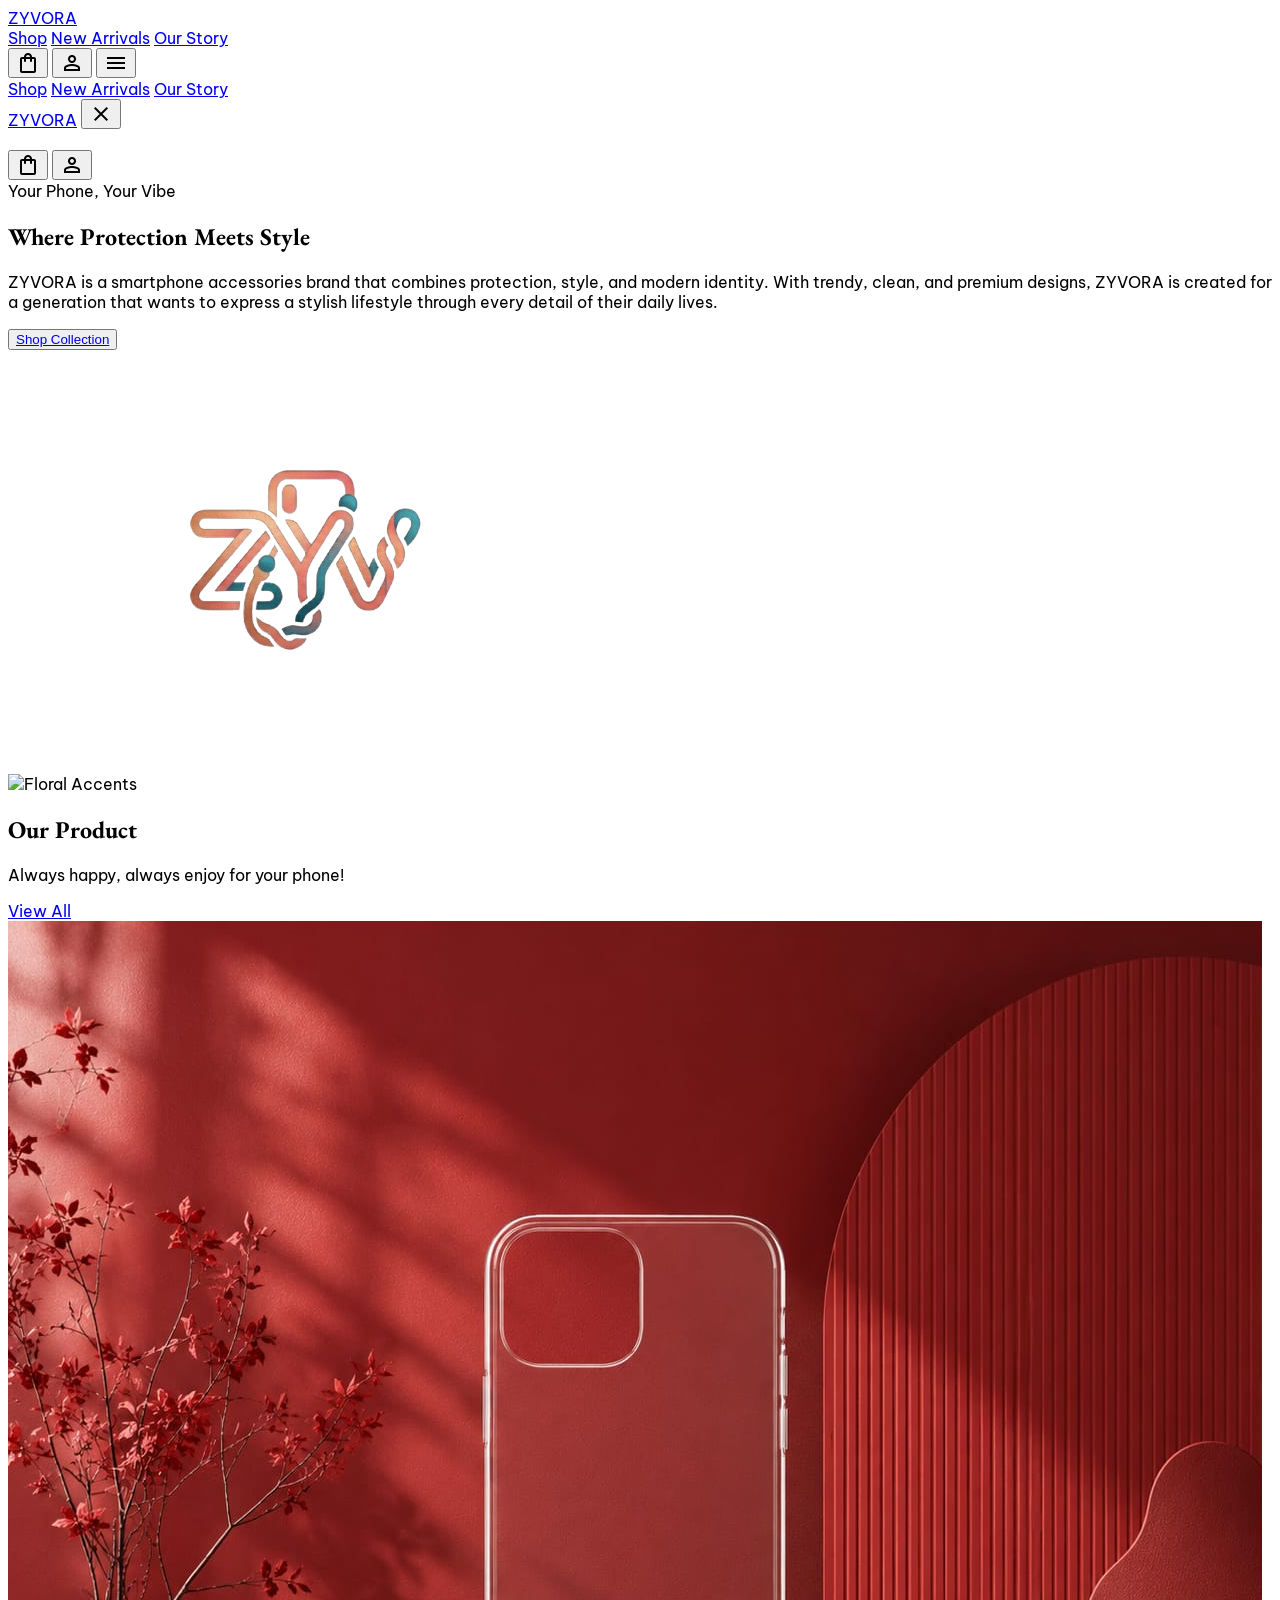
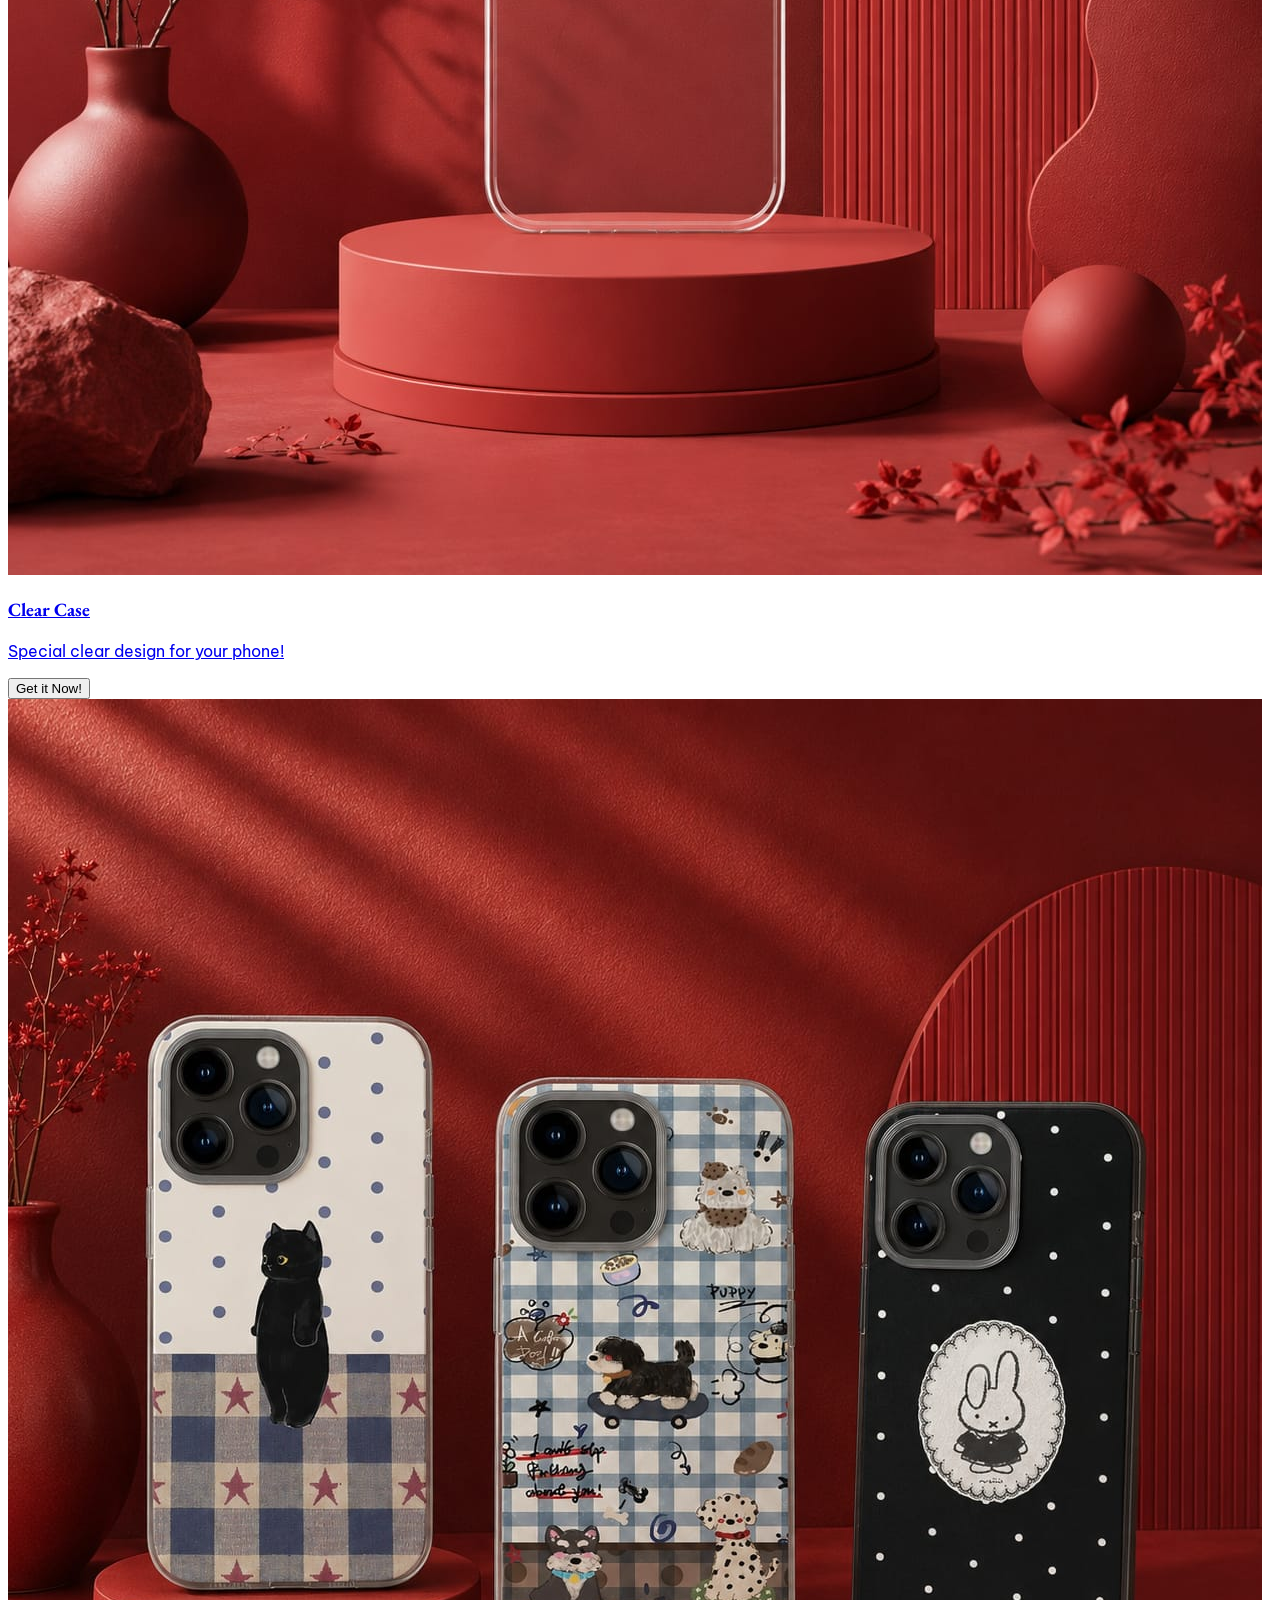
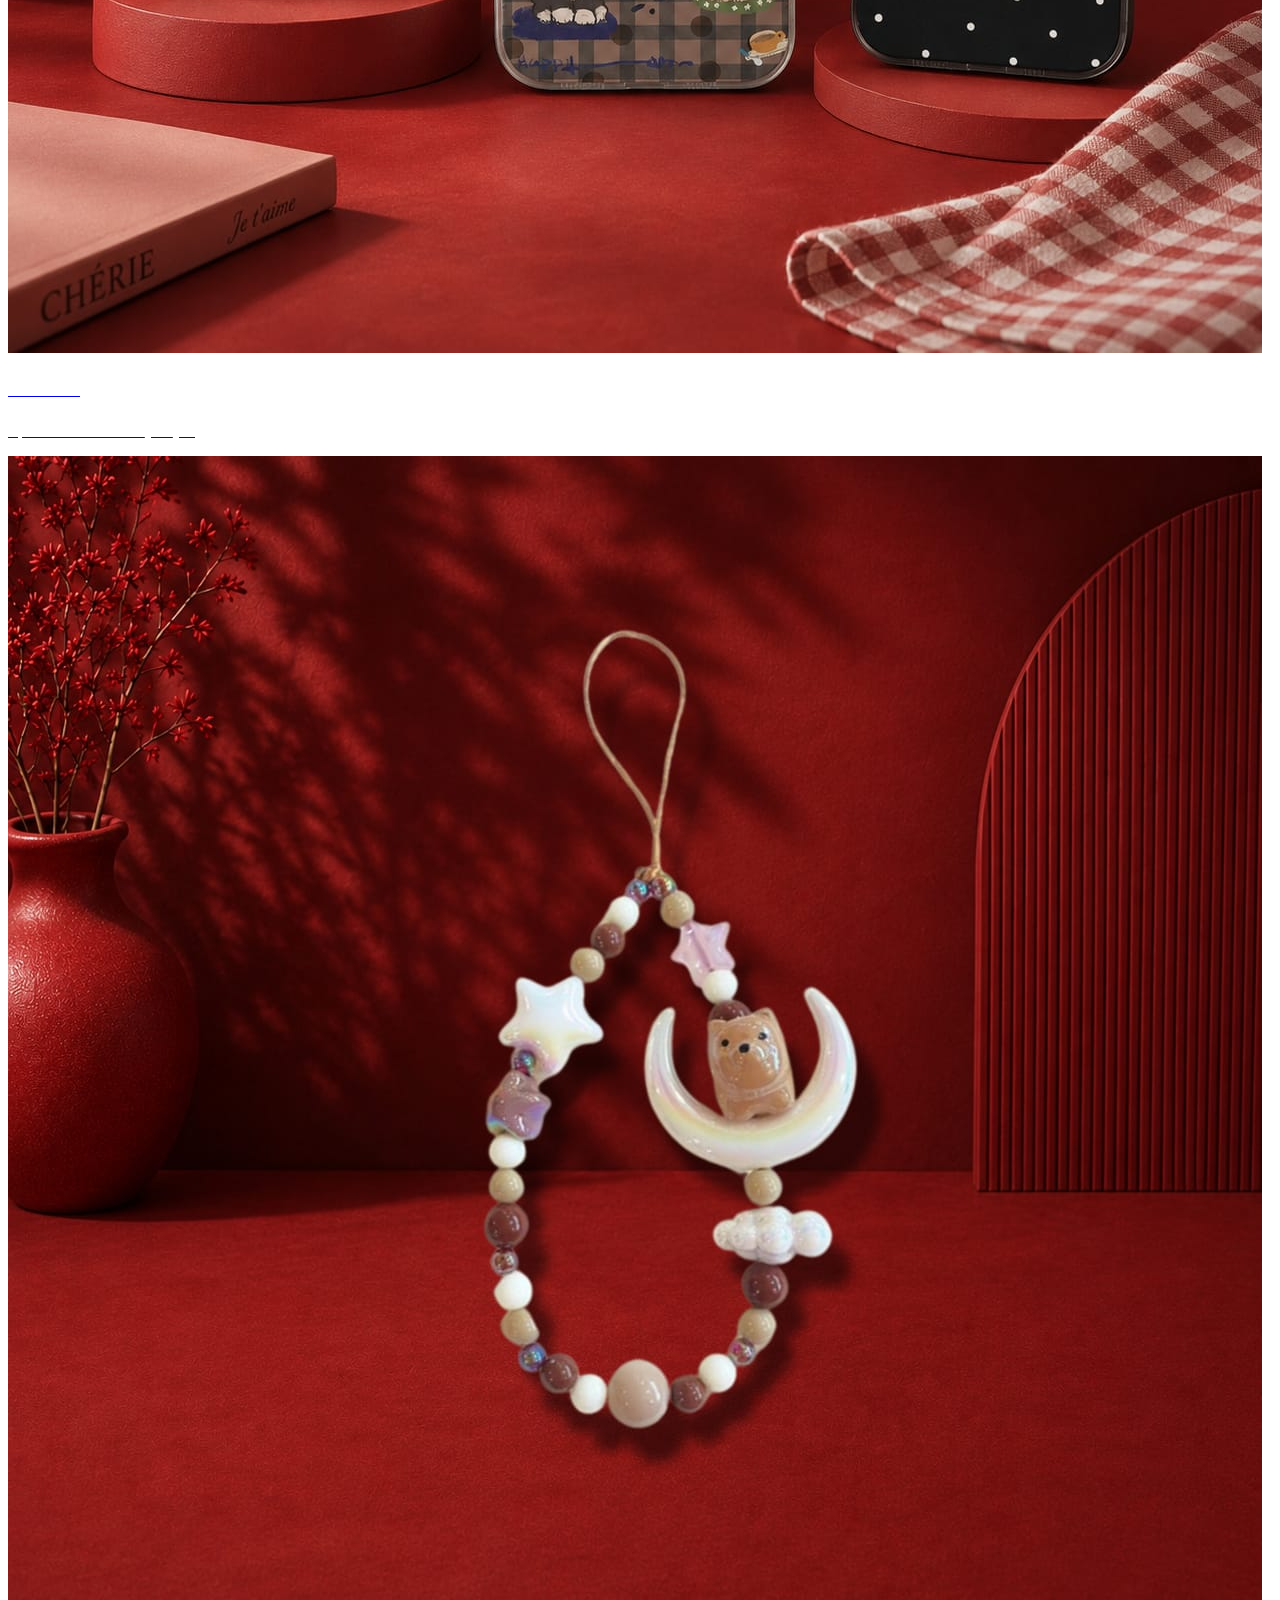
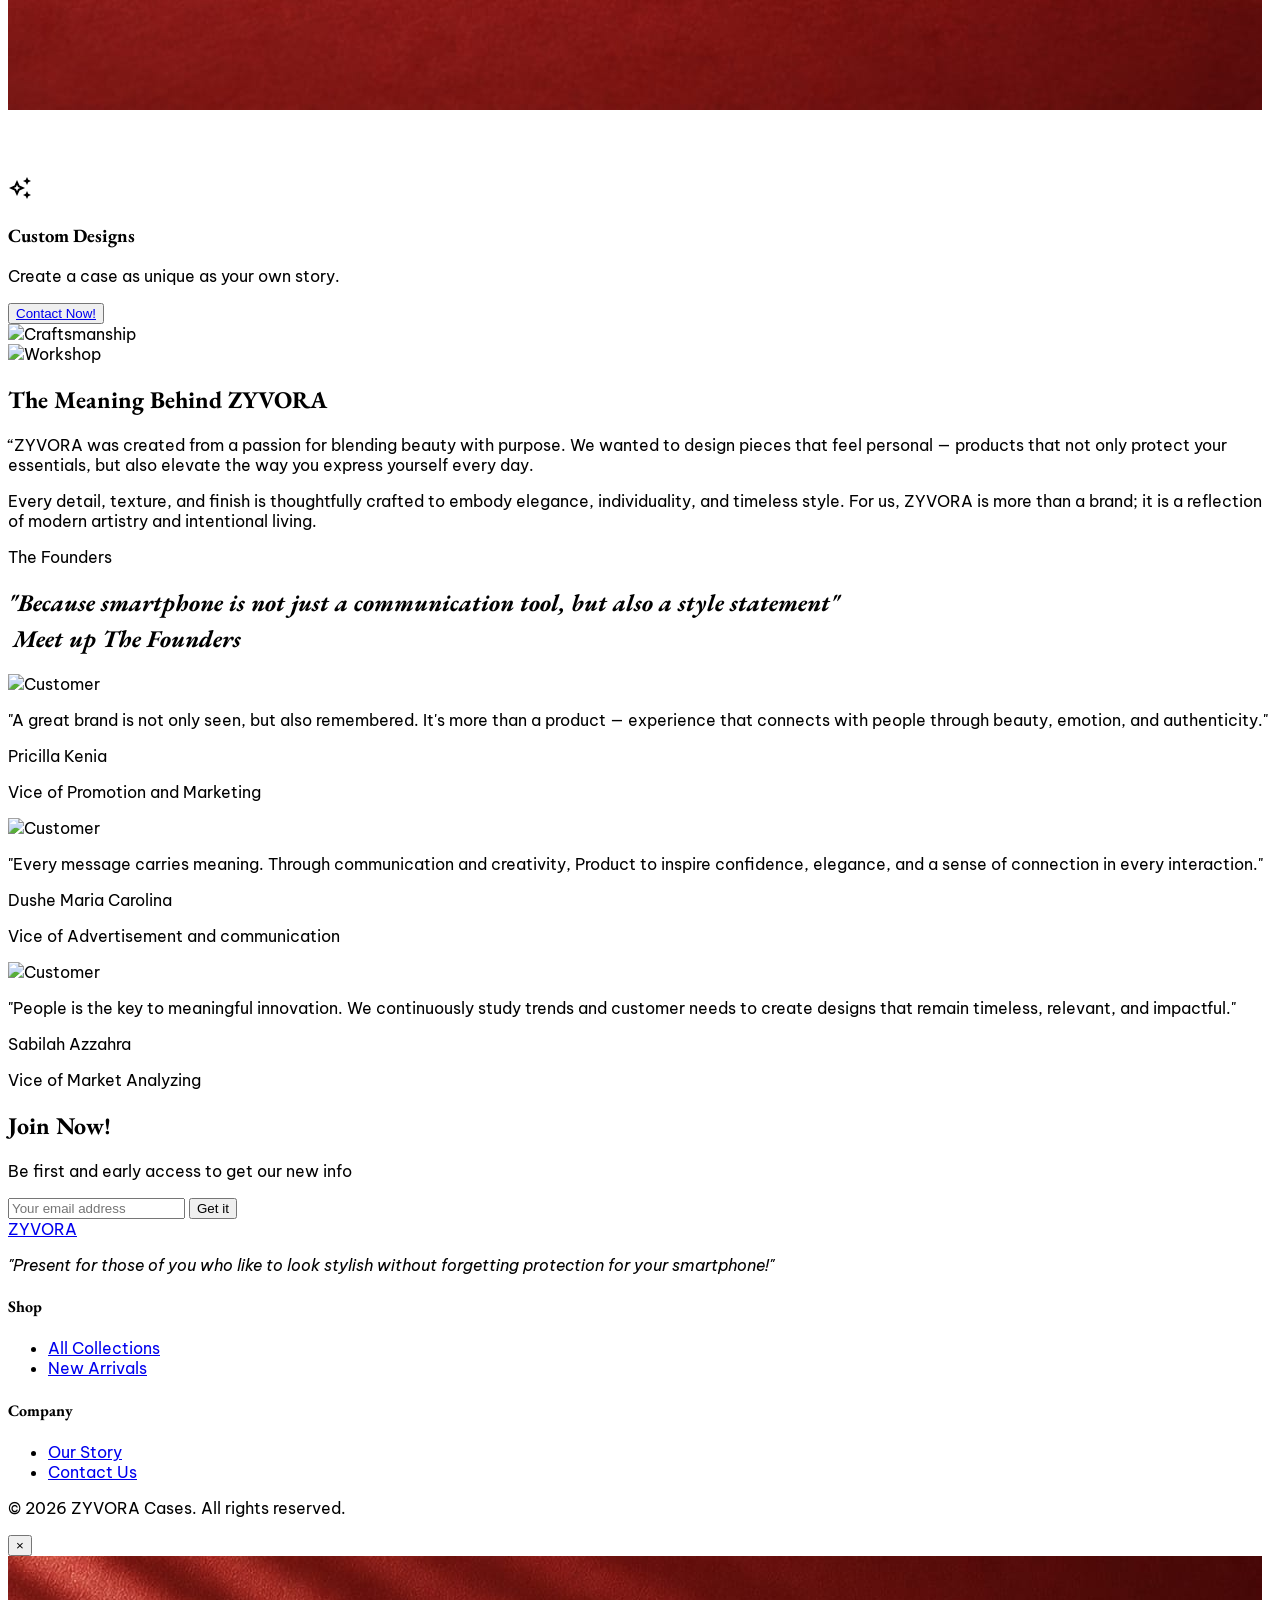
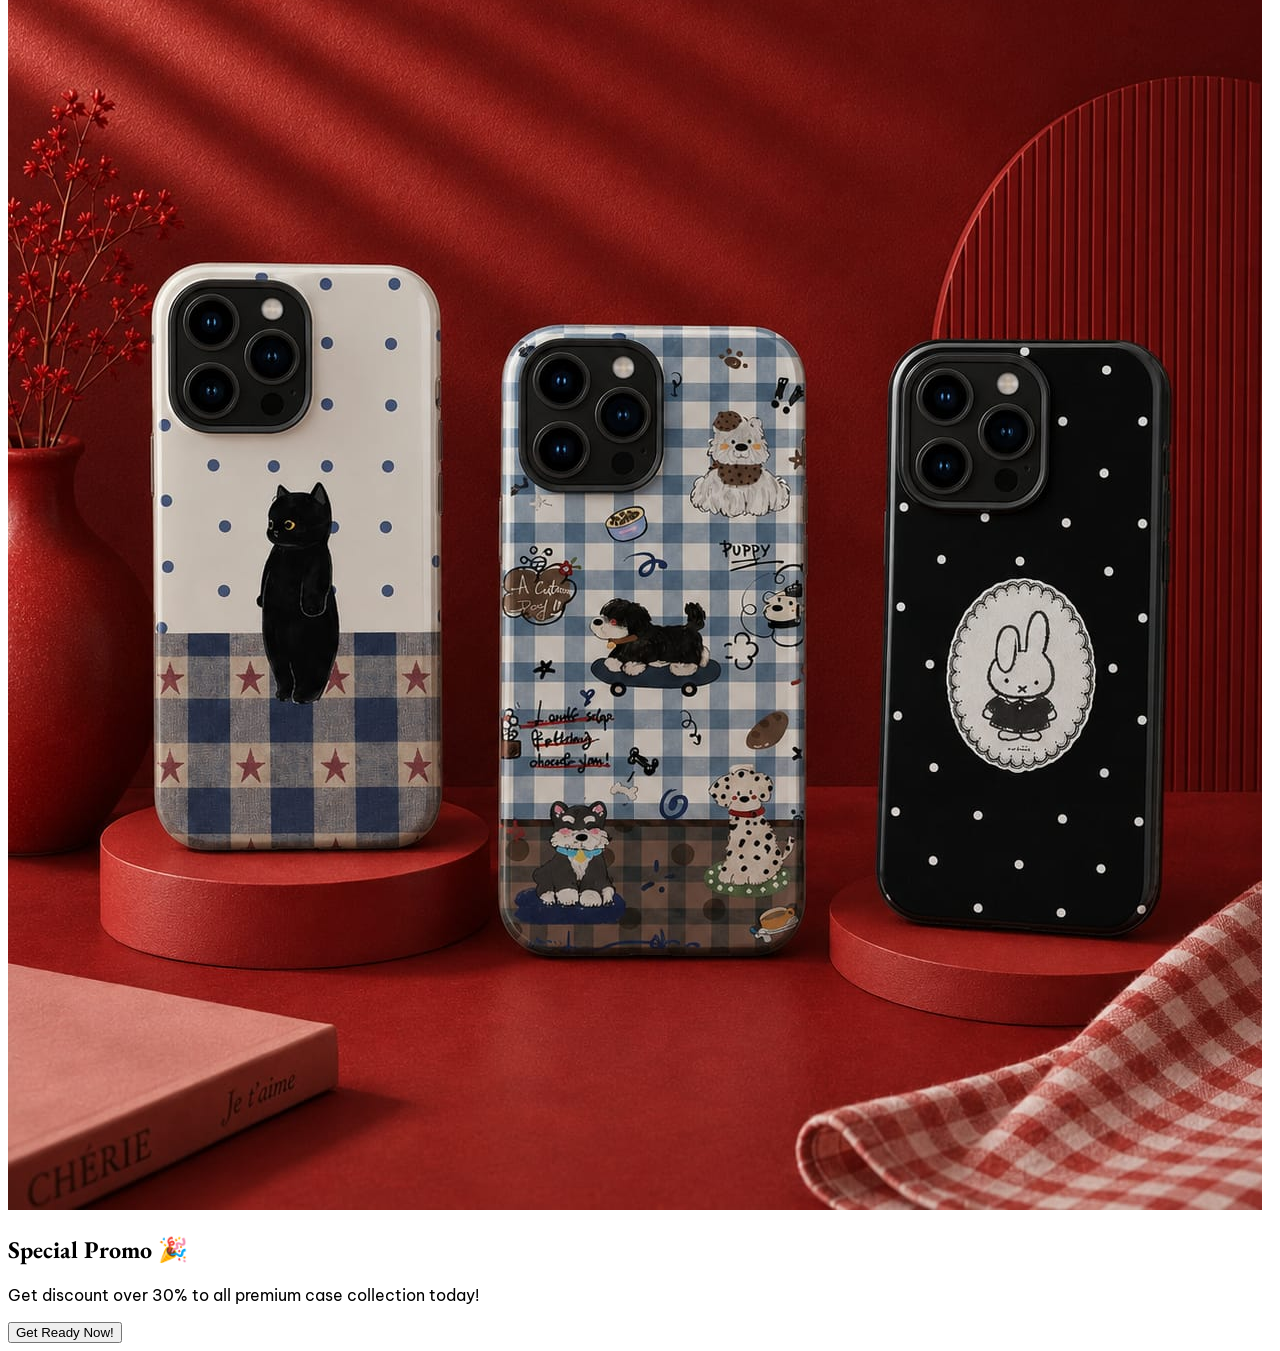
==== index.html @ eea9e9dd "project update" ====
<!DOCTYPE html>

<html class="light" lang="en">

<head>
    <meta charset="utf-8" />
    <meta content="width=device-width, initial-scale=1.0" name="viewport" />
    <title>ZYVORA | Home Main</title>
    <script src="https://cdn.tailwindcss.com?plugins=forms,container-queries"></script>
    <link
        href="https://fonts.googleapis.com/css2?family=EB+Garamond:ital,wght@0,400..800;1,400..800&amp;family=Be+Vietnam+Pro:wght@100;200;300;400;500;600;700;800;900&amp;display=swap"
        rel="stylesheet" />
    <link
        href="https://fonts.googleapis.com/css2?family=Material+Symbols+Outlined:wght,FILL@100..700,0..1&amp;display=swap"
        rel="stylesheet" />
    <link
        href="https://fonts.googleapis.com/css2?family=Material+Symbols+Outlined:wght,FILL@100..700,0..1&amp;display=swap"
        rel="stylesheet" />
    <script id="tailwind-config">
        tailwind.config = {
            darkMode: "class",
            theme: {
                extend: {
                    "colors": {
                        "outline": "#8c716e",
                        "on-tertiary-container": "#d5a500",
                        "on-tertiary": "#ffffff",
                        "surface-container-low": "#f3f3f4",
                        "primary-fixed": "#ffdad6",
                        "surface-container": "#eeeeee",
                        "primary-container": "#801212",
                        "on-error": "#ffffff",
                        "surface": "#f9f9f9",
                        "tertiary": "#362800",
                        "primary-fixed-dim": "#ffb4ab",
                        "secondary-container": "#ecdcdc",
                        "tertiary-fixed": "#ffdf96",
                        "on-surface-variant": "#58413f",
                        "on-surface": "#1a1c1c",
                        "surface-variant": "#e2e2e2",
                        "on-primary-fixed": "#410002",
                        "on-background": "#1a1c1c",
                        "on-primary-container": "#ff8a7e",
                        "on-secondary-fixed": "#22191a",
                        "on-error-container": "#93000a",
                        "tertiary-container": "#513d00",
                        "primary": "#5c0004",
                        "error": "#ba1a1a",
                        "secondary-fixed": "#efdfdf",
                        "secondary-fixed-dim": "#d2c3c3",
                        "surface-dim": "#dadada",
                        "outline-variant": "#e0bfbb",
                        "inverse-primary": "#ffb4ab",
                        "on-tertiary-fixed": "#251a00",
                        "tertiary-fixed-dim": "#f6bf00",
                        "surface-container-highest": "#e2e2e2",
                        "inverse-on-surface": "#f0f1f1",
                        "background": "#f9f9f9",
                        "on-secondary": "#ffffff",
                        "surface-bright": "#f9f9f9",
                        "on-secondary-fixed-variant": "#4f4445",
                        "surface-container-high": "#e8e8e8",
                        "error-container": "#ffdad6",
                        "on-tertiary-fixed-variant": "#594400",
                        "on-secondary-container": "#6c6060",
                        "inverse-surface": "#2f3131",
                        "on-primary": "#ffffff",
                        "surface-container-lowest": "#ffffff",
                        "secondary": "#675c5c",
                        "on-primary-fixed-variant": "#8a1a18",
                        "surface-tint": "#ab332d"
                    },
                    "borderRadius": {
                        "DEFAULT": "0.125rem",
                        "lg": "0.25rem",
                        "xl": "0.5rem",
                        "full": "0.75rem"
                    },
                    "spacing": {
                        "margin-md": "2.5rem",
                        "gutter": "1.5rem",
                        "margin-xs": "1rem",
                        "container-max": "1280px",
                        "margin-lg": "5rem"
                    },
                    "fontFamily": {
                        "body-md": ["Be Vietnam Pro", "sans-serif"],
                        "headline-xl": ["EB Garamond", "serif"],
                        "headline-md": ["EB Garamond", "serif"],
                        "headline-lg": ["EB Garamond", "serif"],
                        "body-lg": ["Be Vietnam Pro", "sans-serif"],
                        "label-md": ["Be Vietnam Pro", "sans-serif"],
                        "headline-lg-mobile": ["EB Garamond", "serif"],
                        "label-sm": ["Be Vietnam Pro", "sans-serif"]
                    },
                    "fontSize": {
                        "body-md": ["16px", { "lineHeight": "1.5", "fontWeight": "400" }],
                        "headline-xl": ["48px", { "lineHeight": "1.1", "letterSpacing": "-0.02em", "fontWeight": "500" }],
                        "headline-md": ["24px", { "lineHeight": "1.3", "fontWeight": "500" }],
                        "headline-lg": ["32px", { "lineHeight": "1.2", "fontWeight": "500" }],
                        "body-lg": ["18px", { "lineHeight": "1.6", "fontWeight": "400" }],
                        "label-md": ["14px", { "lineHeight": "1.2", "letterSpacing": "0.05em", "fontWeight": "600" }],
                        "headline-lg-mobile": ["28px", { "lineHeight": "1.2", "fontWeight": "500" }],
                        "label-sm": ["12px", { "lineHeight": "1.2", "fontWeight": "500" }]
                    }
                },
            },
        }
    </script>
    <style>
        .material-symbols-outlined {
            font-variation-settings: 'FILL' 0, 'wght' 400, 'GRAD' 0, 'opsz' 24;
        }

        body {
            font-family: 'Be Vietnam Pro', sans-serif;
        }

        h1,
        h2,
        h3,
        h4 {
            font-family: 'EB Garamond', serif;
        }

        .no-scrollbar::-webkit-scrollbar {
            display: none;
        }
    </style>
</head>

<body class="bg-surface text-on-surface">
    <!-- TopNavBar -->
    <header
        class="docked full-width top-0 sticky z-50 bg-surface/90 backdrop-blur-md border-b border-outline-variant/30">
        <nav
            class="flex justify-between items-center w-full px-margin-md md:px-margin-lg py-4 max-w-container-max mx-auto">
            <div class="flex items-center gap-8">
                <a class="font-headline-lg text-headline-lg tracking-widest text-primary hover:opacity-80 transition-opacity"
                    href="index.html">ZYVORA</a>
                <div class="hidden md:flex items-center gap-6">
                    <a class="font-label-md text-label-md text-on-surface-variant hover:text-primary transition-colors"></a>

                    <!-- Shop is active by default as the primary landing intent -->
                    <a class="font-label-md text-label-md text-primary border-b border-primary pb-1" href="catalog.html">Shop</a>
                    <a class="font-label-md text-label-md text-on-surface-variant hover:text-primary transition-colors"
                        href="newarrival.html">New Arrivals</a>
                    <a class="font-label-md text-label-md text-on-surface-variant hover:text-primary transition-colors"
                        href="about.html">Our Story</a>
                </div>
            </div>
            <div class="flex items-center gap-4">
                <a href="cart.html" class="hover:opacity-80 transition-opacity flex items-center"><button class="material-symbols-outlined text-primary hover:opacity-80 transition-opacity"
                    data-icon="shopping_bag">shopping_bag</button></a>
                <button class="material-symbols-outlined text-primary hover:opacity-80 transition-opacity"
                    data-icon="person">person</button>
                <button id="menu-btn"
                    class="md:hidden material-symbols-outlined text-primary text-3xl">
                    menu
                </button>
            </div>
        </nav>

        <!-- Mobile Menu Slider -->
        <div id="mobile-menu"
            class="max-h-0 overflow-hidden md:hidden bg-surface/95 backdrop-blur-lg border-t border-outline-variant/20 transition-all duration-300 ease-in-out">
            <div class="flex flex-col px-margin-md py-6 gap-4">
                <a class="font-label-md text-label-md text-on-surface-variant hover:text-primary transition-colors py-2 border-b border-outline-variant/10"
                    href="catalog.html">Shop</a>
                <a class="font-label-md text-label-md text-on-surface-variant hover:text-primary transition-colors py-2 border-b border-outline-variant/10"
                    href="newarrival.html">New Arrivals</a>
                <a class="font-label-md text-label-md text-on-surface-variant hover:text-primary transition-colors py-2"
                    href="about.html">Our Story</a>
            </div>
        </div>
    </header>

    <!-- Mobile Menu Overlay -->
    <div id="mobile-overlay"
        class="fixed inset-0 z-50 bg-surface/98 backdrop-blur-lg hidden transition-all duration-300 md:hidden">
        <div class="flex flex-col h-full p-8">
            <div class="flex justify-between items-center mb-12">
                <a class="font-headline-lg text-headline-lg tracking-widest text-primary" href="index.html">ZYVORA</a>
                <button id="close-menu-btn" class="material-symbols-outlined text-primary text-3xl">close</button>
            </div>
            <div class="flex flex-col gap-6 text-center mt-12">
                <a class="font-headline-md text-headline-md text-on-surface-variant hover:text-primary py-3 border-b border-outline-variant/20 transition-colors"
                    href="catalog.html" style="color: white;">Shop</a>
                <a class="font-headline-md text-headline-md text-on-surface-variant hover:text-primary py-3 border-b border-outline-variant/20 transition-colors"
                    href="newarrival.html" style="color: white;">New Arrivals</a>
                <a class="font-headline-md text-headline-md text-on-surface-variant hover:text-primary py-3 border-b border-outline-variant/20 transition-colors"
                    href="about.html" style="color: white;">Our Story</a>
            </div>
            <div class="mt-auto flex justify-center gap-8 py-6 border-t border-outline-variant/20">
                <button class="material-symbols-outlined text-primary hover:opacity-80 transition-opacity text-2xl"
                    data-icon="shopping_bag">shopping_bag</button>
                <button class="material-symbols-outlined text-primary hover:opacity-80 transition-opacity text-2xl"
                    data-icon="person">person</button>
            </div>
        </div>
    </div>

    <main>
        <!-- Hero Section -->
        <section class="relative min-h-[819px] flex items-center overflow-hidden bg-secondary-container/30">
            <div
                class="max-w-container-max mx-auto px-margin-md md:px-margin-lg w-full grid grid-cols-1 md:grid-cols-2 gap-gutter items-center py-16">
                <div class="z-10 order-2 md:order-1">
                    <span
                        class="font-label-md text-label-md text-primary-container tracking-widest uppercase mb-4 block">Your
                        Phone, Your Vibe</span>
                    <h1 class="font-headline-xl text-headline-xl text-on-surface mb-6 leading-tight">Where Protection
                        Meets Style</h1>
                    <p class="font-body-lg text-body-lg text-on-surface-variant mb-10 max-w-md">ZYVORA is a smartphone
                        accessories brand that combines protection, style, and modern identity. With trendy, clean, and
                        premium designs, ZYVORA is created for a generation that wants to express a stylish lifestyle
                        through every detail of their daily lives.</p>
                    <div class="flex flex-wrap gap-4">
                        <button
                            class="bg-primary-container text-on-primary px-8 py-4 rounded-lg font-label-md text-label-md hover:opacity-90 active:scale-95 transition-all"><a
                                href="catalog.html">Shop
                                Collection</a></button>
                    </div>
                </div>
                <div class="relative order-1 md:order-2 flex justify-center items-center">
                    <div class="relative w-full aspect-square max-w-lg">
                        <img alt="Luxury Phone Case" class="w-full h-full object-cover rounded-xl shadow-xl"
                            data-alt="A premium, high-end phone case featuring a delicate, artisanal floral pattern embossed into rich, deep burgundy leather. The phone case is positioned elegantly on a soft pink velvet surface, surrounded by fresh, scattered flower petals. The lighting is warm and cinematic, highlighting the tactile texture of the leather and the golden metallic accents of the case. The overall mood is sophisticated, romantic, and boutique."
                            src="./imgs/home/img-home-background1.png" />

                    </div>
                </div>
            </div>
            <!-- Organic Floral Background Elements -->
            <div class="absolute -top-20 -right-20 w-96 h-96 opacity-20 pointer-events-none">
                <img alt="Floral Accents"
                    data-alt="Close-up of elegant, soft pink and white botanical blooms with delicate green leaves against a light neutral background. The image has a dreamy, soft-focus quality that complements a luxury boutique aesthetic. The lighting is airy and ethereal, creating a sense of organic beauty and freshness."
                    src="https://lh3.googleusercontent.com/aida-public/[base64]" />
            </div>
        </section>

        <!-- New Arrivals: Bento Grid -->
        <section class="py-margin-lg bg-surface">
            <div class="max-w-container-max mx-auto px-margin-md md:px-margin-lg">
                <div class="flex justify-between items-end mb-12">
                    <div>
                        <h2 class="font-headline-lg text-headline-lg text-on-surface">Our Product</h2>
                        <p class="font-body-md text-body-md text-on-surface-variant">Always happy, always enjoy for your phone!</p>
                    </div>
                    <a class="font-label-md text-label-md text-primary-container underline underline-offset-4 hover:opacity-80"
                        href="catalog.html">View All</a>
                </div>

                <div class="grid grid-cols-1 md:grid-cols-4 md:grid-rows-2 gap-6 h-auto md:h-[800px]">
                    <!-- Main Featured Item -->
                    <div
                        class="md:col-span-2 md:row-span-2 bg-secondary-container rounded-lg overflow-hidden group relative">
                        <a href="./product/clearcase.html">
                        <img alt="The Heritage Collection"
                            class="w-full h-full object-cover transition-transform duration-700 group-hover:scale-110"
                            data-alt="A full-length vertical shot of a premium phone case featuring an intricate, hand-painted Victorian botanical illustration of deep red roses. The case is held by a hand with elegant, neutral-toned nails against a backdrop of a sun-drenched greenhouse. The lighting is natural and warm, creating high-contrast shadows that emphasize the artisanal quality of the painting. The aesthetic is high-end, romantic, and deeply detailed."
                            src="./product/Casing/Clear case/clear.jpg" />
                        <div
                            class="absolute inset-0 bg-gradient-to-t from-primary/60 to-transparent flex flex-col justify-end p-8">
                            <h3 class="font-headline-md text-headline-md text-white">Clear Case</h3>
                            <p class="font-body-md text-white/80 mb-4">Special clear design for your phone!</p>
                            <button
                                class="bg-white text-primary px-6 py-2 rounded-full font-label-md text-label-md self-start">Get it Now!</button>
                        </div></a>
                    </div>

                    <!-- Secondary Item 1 -->
                    <div class="md:col-span-2 bg-surface-container rounded-lg overflow-hidden group relative">
                        <a href="./product/softcase.html">
                        <img alt="Golden Flora"
                            class="w-full h-full object-cover transition-transform duration-700 group-hover:scale-110"
                            data-alt="A luxury phone case with golden yellow floral patterns and metallic gold leaf accents, lying on a pristine white marble surface. Soft sunlight filters through a window, casting elegant leaf shadows across the scene. The style is minimalist yet opulent, using a palette of white, gold, and soft greens. The mood is tranquil, bright, and high-end retail."
                            src="./product/Casing/Softcase/cov.jpg" />
                        <div class="absolute inset-0 p-8 flex flex-col justify-end" >
                            <h3 class="font-headline-md text-headline-md text-on-surface"style="color: white;">Soft Case</h3>
                            <p class="font-label-sm text-label-sm text-primary uppercase tracking-tighter"style="color: white;">Special and trendy style</p>
                        </div></a>
                    </div>
                    <!-- Secondary Item 2 -->
                    <div class="bg-secondary-fixed rounded-lg overflow-hidden group relative">
                        <a href="./product/phonestrap.html" style="text-decoration: none; color: white;">
                        <img alt="Botanical Series"
                            class="w-full h-full object-cover transition-transform duration-700 group-hover:scale-110"
                            data-alt="A minimalist phone case in a soft terracotta color with simple, engraved botanical line art. The case is styled with dried eucalyptus branches and a vintage linen cloth. The lighting is soft and diffused, creating a tactile, artisanal feel. The color palette consists of warm earth tones, soft pinks, and muted greens, evoking a sense of handcrafted quality and comfort."
                            src="./product/Casing/Phone strap/Moonlight cozy.jpg" />
                        <div class="absolute inset-0 p-4 flex flex-col justify-end">
                            <h3 class="font-label-md text-label-md text-on-surface font-bold" style="color: white;">Series</h3>
                        </div>
                        </a>
                    </div>
                    <!-- Secondary Item 3 -->
                    <div
                        class="bg-tertiary-container/10 rounded-lg overflow-hidden group relative border border-outline-variant/30">
                        <div class="p-8 h-full flex flex-col justify-center items-center text-center">
                            <span class="material-symbols-outlined text-primary mb-4 scale-150"
                                data-icon="auto_awesome">auto_awesome</span>
                            <h3 class="font-headline-md text-headline-md text-primary mb-2">Custom Designs</h3>
                            <p class="font-body-md text-body-md text-on-surface-variant mb-6">Create a case as unique as your own story.</p>
                            <button class="font-label-md text-label-md text-primary-container border-b-2 border-primary-container pb-1 uppercase tracking-widest"><a href="https://www.whatsapp.com/download">Contact Now!</a></button>
                        </div>
                    </div>
                </div>
            </div>
        </section>
        <!-- Our Story Section -->
        <section class="py-margin-lg bg-secondary-container">
            <div
                class="max-w-container-max mx-auto px-margin-md md:px-margin-lg grid grid-cols-1 md:grid-cols-12 gap-gutter items-center">
                <div class="md:col-span-5 relative">
                    <div class="aspect-[4/5] rounded-xl overflow-hidden shadow-2xl">
                        <img alt="Craftsmanship" class="w-full h-full object-cover"
                            data-alt="An atmospheric, close-up photograph of an artisan's workbench covered in dried flower petals, leather tools, and gold leaf fragments. The artisan's hands are visible, carefully placing a delicate pressed flower onto a high-quality phone case mold. The lighting is moody and focused, with warm amber tones and deep shadows, highlighting the meticulous detail of the handcrafted process. The mood is one of quiet dedication, artistry, and boutique luxury."
                            src="https://lh3.googleusercontent.com/aida-public/[base64]" />
                    </div>
                    <div
                        class="absolute -right-8 -bottom-8 w-48 h-48 rounded-lg overflow-hidden border-4 border-white shadow-lg hidden md:block">
                        <img alt="Workshop" class="w-full h-full object-cover"
                            data-alt="A brightly lit, clean white atelier filled with jars of dried botanical specimens and rolls of premium leather. The shelves are organized with artistic precision, reflecting a minimalist and professional environment. The light is soft and natural, emphasizing the pristine and organized nature of the artisanal workspace. The color palette is composed of soft neutrals, creams, and natural wood tones."
                            src="https://lh3.googleusercontent.com/aida-public/[base64]" />
                    </div>
                </div>
                <div class="md:col-span-6 md:col-start-7 py-8">
                    <h2 class="font-headline-lg text-headline-lg text-primary mb-6">The Meaning Behind ZYVORA</h2>
                    <p class="font-body-lg text-body-lg text-on-surface-variant mb-6 italic leading-relaxed">
                        “ZYVORA was created from a passion for blending beauty with purpose. We wanted to design pieces
                        that feel personal — products that not only protect your essentials, but also elevate the way
                        you express yourself every day.
                    </p>
                    <p class="font-body-md text-body-md text-on-surface-variant mb-8">
                        Every detail, texture, and finish is thoughtfully crafted to embody elegance, individuality, and
                        timeless style. For us, ZYVORA is more than a brand; it is a reflection of modern artistry and
                        intentional living.
                    </p>
                    <div class="flex items-center gap-4">
                        <div class="w-12 h-px bg-primary"></div>
                        <span class="font-headline-md text-headline-md text-primary">The Founders</span>
                    </div>
                </div>
            </div>
        </section>
        <!-- Featured Reviews -->
        <section class="py-margin-lg bg-surface">
            <div class="max-w-container-max mx-auto px-margin-md md:px-margin-lg">
                <div class="text-center mb-16">
                    <h2 class="font-headline-lg text-headline-lg text-on-surface mb-2"><i>"Because smartphone is not
                            just a communication tool, but also a style statement"<br><div style="margin: 5px;">Meet up The Founders</div></i></h2>
                </div>
                <div class="grid grid-cols-1 md:grid-cols-3 gap-gutter">
                    <!-- Review 1 -->
                    <div
                        class="bg-surface p-8 rounded-lg border border-outline-variant/20 flex flex-col items-center text-center">
                        <div
                            class="w-16 h-16 rounded-full bg-secondary-fixed mb-4 flex items-center justify-center overflow-hidden">
                            <img alt="Customer" class="w-full h-full object-cover"
                                data-alt="A portrait of a serene woman with a natural, minimalist aesthetic, smiling softly in a brightly lit studio. The lighting is soft and flattering, with a clean white background that emphasizes a sense of clarity and modern beauty. She represents the discerning, high-end consumer of the boutique brand. The mood is peaceful and authentic."
                                src="https://lh3.googleusercontent.com/aida-public/[base64]" />
                        </div>
                        <p class="font-body-md text-body-md text-on-surface-variant mb-6 italic">"A great brand is not
                            only seen, but also remembered. It's more than a product — experience that connects with
                            people through beauty, emotion, and authenticity."</p>
                        <p class="font-label-md text-label-md text-primary uppercase font-bold tracking-widest">Pricilla
                            Kenia</p>
                        <p class="font-label-sm text-label-sm text-on-surface-variant">Vice of Promotion and Marketing
                        </p>
                    </div>
                    <!-- Review 2 -->
                    <div
                        class="bg-surface p-8 rounded-lg border border-outline-variant/20 flex flex-col items-center text-center">
                        <div
                            class="w-16 h-16 rounded-full bg-secondary-fixed mb-4 flex items-center justify-center overflow-hidden">
                            <img alt="Customer" class="w-full h-full object-cover"
                                data-alt="A sophisticated man with a stylish, classic haircut and a warm, genuine smile. He is wearing a dark, high-quality linen shirt, standing in a soft-focus garden setting. The lighting is golden hour, warm and inviting. He embodies the boutique's sophisticated and thoughtful audience. The overall aesthetic is one of refined, modern luxury."
                                src="https://lh3.googleusercontent.com/aida-public/[base64]" />
                        </div>
                        <p class="font-body-md text-body-md text-on-surface-variant mb-6 italic">"Every message carries
                            meaning. Through communication and creativity, Product to inspire confidence, elegance, and
                            a sense of connection in every interaction."</p>
                        <p class="font-label-md text-label-md text-primary uppercase font-bold tracking-widest">Dushe
                            Maria Carolina</p>
                        <p class="font-label-sm text-label-sm text-on-surface-variant">Vice of Advertisement and
                            communication</p>
                    </div>
                    <!-- Review 3 -->
                    <div
                        class="bg-surface p-8 rounded-lg border border-outline-variant/20 flex flex-col items-center text-center">
                        <div
                            class="w-16 h-16 rounded-full bg-secondary-fixed mb-4 flex items-center justify-center overflow-hidden">
                            <img alt="Customer" class="w-full h-full object-cover"
                                data-alt="A close-up portrait of a woman with a chic, understated style, captured in a bright and airy minimalist apartment. Her expression is calm and confident, suggesting a preference for high-quality, boutique products. The lighting is high-key and soft, creating a modern, light-mode aesthetic that aligns with the brand's sophisticated and airy visual identity."
                                src="https://lh3.googleusercontent.com/aida-public/[base64]" />
                        </div>
                        <p class="font-body-md text-body-md text-on-surface-variant mb-6 italic">"People is the key to
                            meaningful innovation. We continuously study trends and customer needs to create designs
                            that remain timeless, relevant, and impactful."</p>
                        <p class="font-label-md text-label-md text-primary uppercase font-bold tracking-widest">Sabilah
                            Azzahra</p>
                        <p class="font-label-sm text-label-sm text-on-surface-variant">Vice of Market Analyzing</p>
                    </div>
                </div>
            </div>
        </section>
        <!-- Newsletter / Community -->
        <section class="bg-primary-container text-on-primary py-margin-md">
            <div
                class="max-w-container-max mx-auto px-margin-md md:px-margin-lg flex flex-col md:flex-row items-center justify-between gap-8">
                <div class="text-center md:text-left">
                    <h2 class="font-headline-lg text-headline-lg mb-2">Join Now!</h2>
                    <p class="font-body-md text-on-primary/80">Be first and early access to get our new info</p>
                </div>
                <div class="w-full max-w-md flex gap-2">
                    <input
                        class="flex-1 bg-white/10 border border-white/20 rounded-lg px-6 py-3 text-white placeholder:text-white/50 focus:outline-none focus:ring-1 focus:ring-white/50 font-body-md"
                        placeholder="Your email address" type="email" />
                    <button
                        class="bg-white text-primary-container px-6 py-3 rounded-lg font-label-md text-label-md hover:bg-secondary-fixed transition-colors">Get it</button>
                </div>
            </div>
        </section>
    </main>

    <!-- Footer -->
    <footer class="bg-secondary-container dark:bg-tertiary-container full-width bottom">
        <div class="grid grid-cols-1 md:grid-cols-4 gap-gutter px-margin-md md:px-margin-lg py-margin-md max-w-container-max mx-auto">
            <div class="md:col-span-2">
                <a class="font-headline-md text-headline-md text-primary mb-6 block" href="index.html">ZYVORA</a>
                <p class="font-body-md text-on-secondary-container/80 mb-6"><i>"Present for those of you who like to look stylish without forgetting protection for your smartphone!"</i></p>
            </div>
            <div>
                <h4 class="font-label-md text-label-md text-primary mb-6 uppercase tracking-widest">Shop</h4>
                <ul class="space-y-4">
                    <li><a class="font-body-md text-on-secondary-container/80 hover:text-primary hover:underline transition-all"
                            href="catalog.html">All Collections</a></li>
                    <li><a class="font-body-md text-on-secondary-container/80 hover:text-primary hover:underline transition-all"
                            href="newarrival.html">New Arrivals</a></li>
                </ul>
            </div>
            <div>
                <h4 class="font-label-md text-label-md text-primary mb-6 uppercase tracking-widest">Company</h4>
                <ul class="space-y-4">
                    <li><a class="font-body-md text-on-secondary-container/80 hover:text-primary hover:underline transition-all"
                            href="about.html">Our Story</a></li>
                    <li><a class="font-body-md text-on-secondary-container/80 hover:text-primary hover:underline transition-all"
                            href="https://www.whatsapp.com/download">Contact Us</a></li>
                </ul>
            </div>
        </div>
        <div
            class="max-w-container-max mx-auto px-margin-md md:px-margin-lg py-6 border-t border-outline-variant/20 text-center">
            <p class="font-label-sm text-label-sm text-on-secondary-container/60">© 2026 ZYVORA Cases. All rights reserved.</p>
        </div>
    </footer>

    <!-- Popup Iklan -->
    <div id="promo-popup" class="fixed inset-0 z-[9999] bg-black/50 backdrop-blur-sm flex items-center justify-center">
        <div class="bg-white rounded-2xl shadow-2xl max-w-md w-[90%] overflow-hidden relative animate-fadeIn">
            <!-- Tombol Close -->
            <button id="close-popup"
                class="absolute top-3 right-3 text-gray-500 hover:text-red-600 text-2xl">
                &times;
            </button>

            <!-- Gambar Promo -->
            <img src="./product/Casing/Hardcase/cov.jpg"
                alt="Promo"
                class="w-full h-56 object-cover">

            <!-- Konten -->
            <div class="p-6 text-center">
                <h2 class="text-3xl font-bold text-primary mb-3" style="font-family: 'EB Garamond', serif;">
                    Special Promo 🎉
                </h2>

                <p class="text-on-surface-variant mb-6">
                    Get discount over 30% to all premium case collection today!
                </p>

                <button id="close-popup2" class="inline-block bg-primary-container text-white px-6 py-3 rounded-lg hover:opacity-90 transition">
                    Get Ready Now!
                </button>
            </div>
        </div>
    </div>

    <!-- Script Popup -->
    <script>
        const popup = document.getElementById("promo-popup");
        const closeBtn = document.getElementById("close-popup");
        const closeBtn2 = document.getElementById("close-popup2");

        // Tutup popup
        closeBtn.addEventListener("click", () => {
            popup.style.display = "none";
        });
        closeBtn2.addEventListener("click", () => {
            popup.style.display = "none";
        });

        // Tutup jika klik area luar
        popup.addEventListener("click", (e) => {
            if (e.target === popup) {
                popup.style.display = "none";
            }
        });
        // =========================
        // BURGER MENU MOBILE
        // =========================
        const menuBtn = document.getElementById("menu-btn");
        const mobileOverlay = document.getElementById("mobile-overlay");
        const closeMenuBtn = document.getElementById("close-menu-btn");

        // buka menu
        menuBtn.addEventListener("click", () => {
            mobileOverlay.classList.remove("hidden");
        });

        // tutup menu
        closeMenuBtn.addEventListener("click", () => {
            mobileOverlay.classList.add("hidden");
        });

        // klik area luar untuk tutup
        mobileOverlay.addEventListener("click", (e) => {
            if (e.target === mobileOverlay) {
                mobileOverlay.classList.add("hidden");
            }
        });
    </script>

    <!-- Animasi -->
    <style>
        @keyframes fadeIn {
            from {
                opacity: 0;
                transform: scale(0.9);
            }

            to {
                opacity: 1;
                transform: scale(1);
            }
        }

        .animate-fadeIn {
            animation: fadeIn 0.3s ease;
        }
    </style>
</body>

</html>
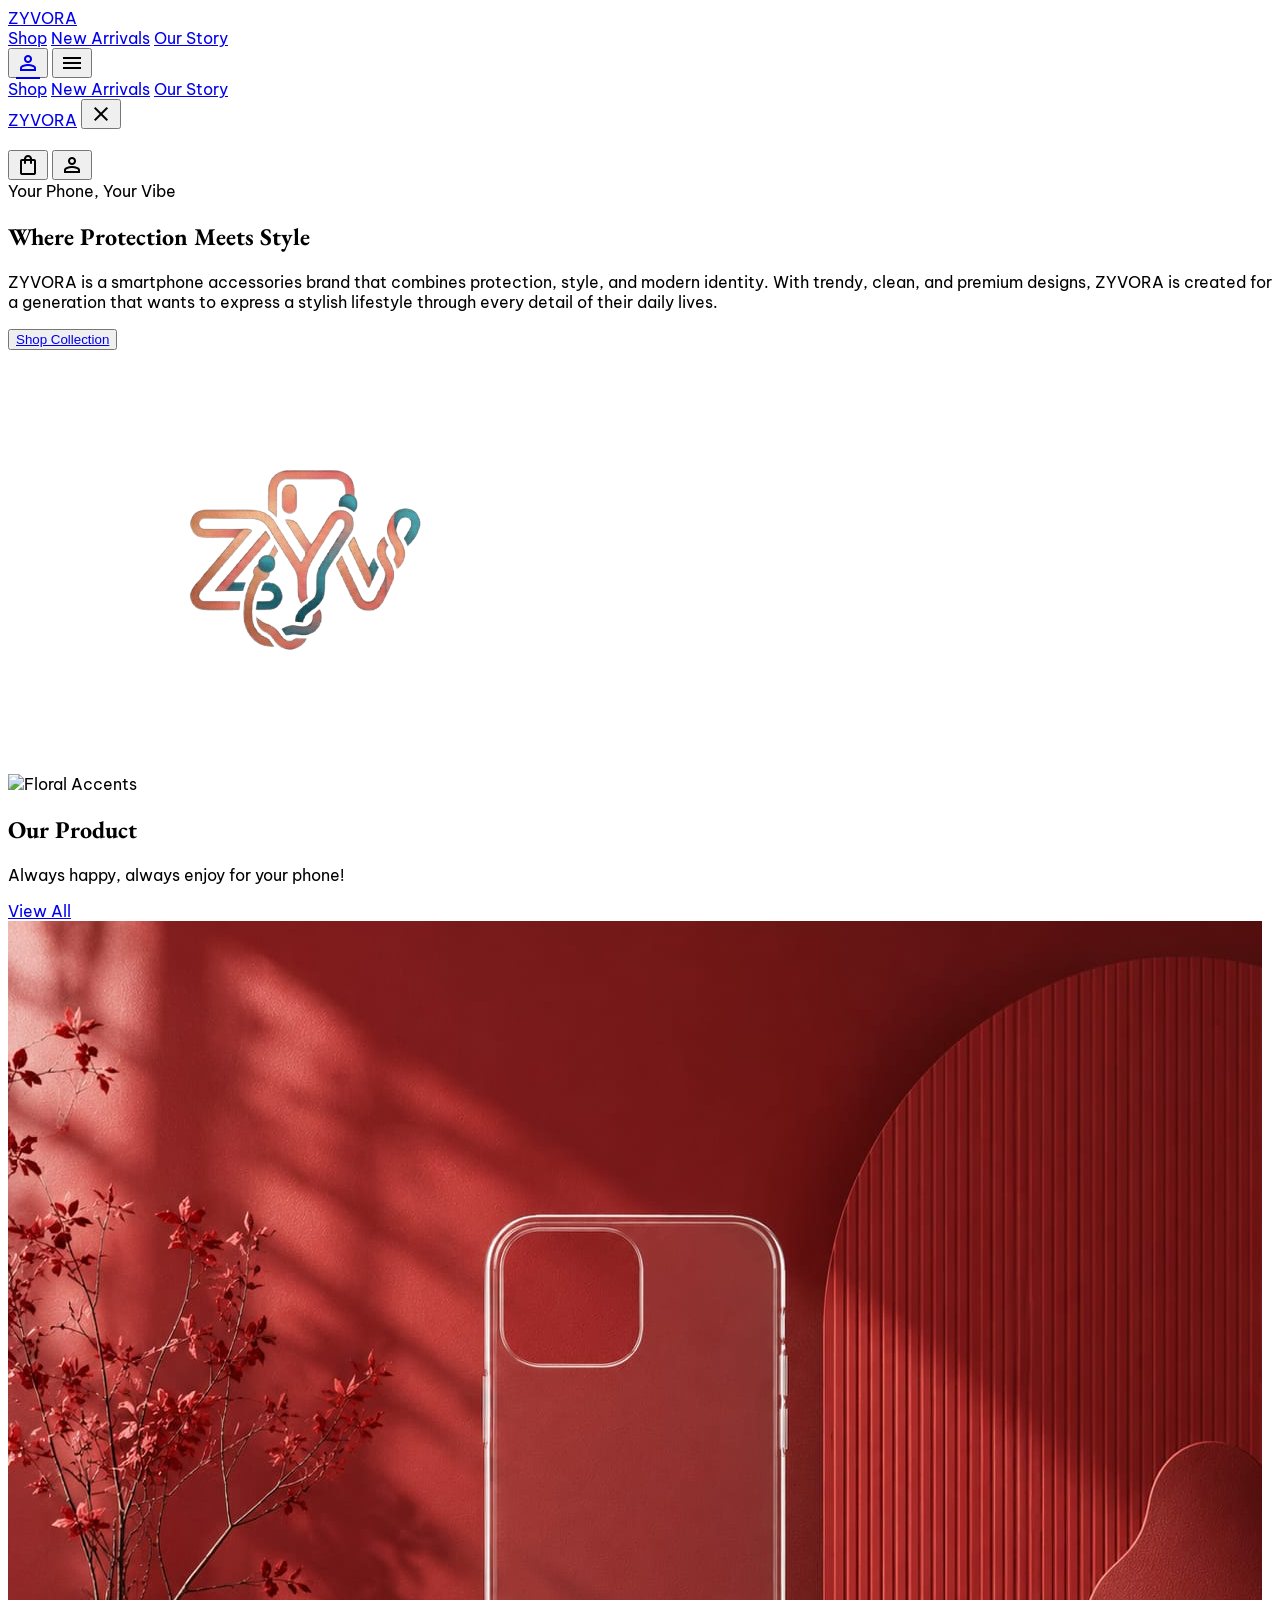
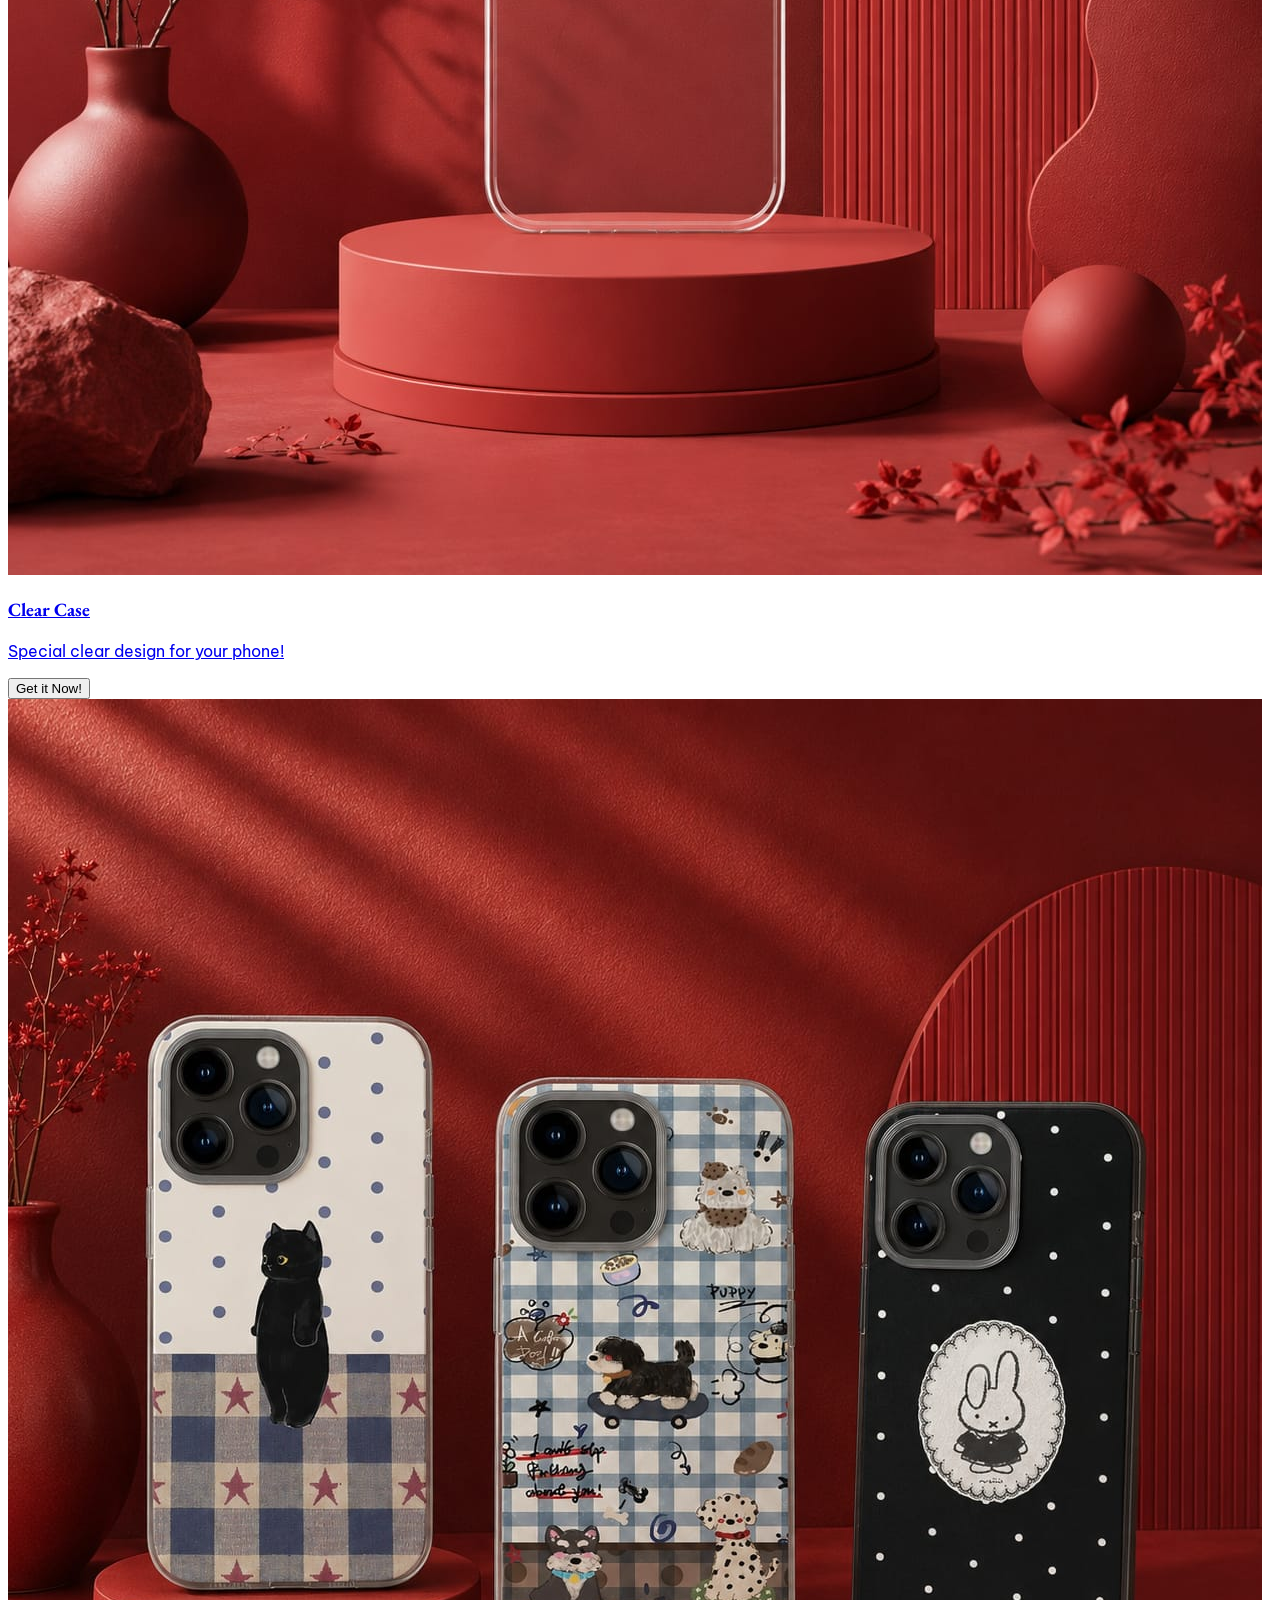
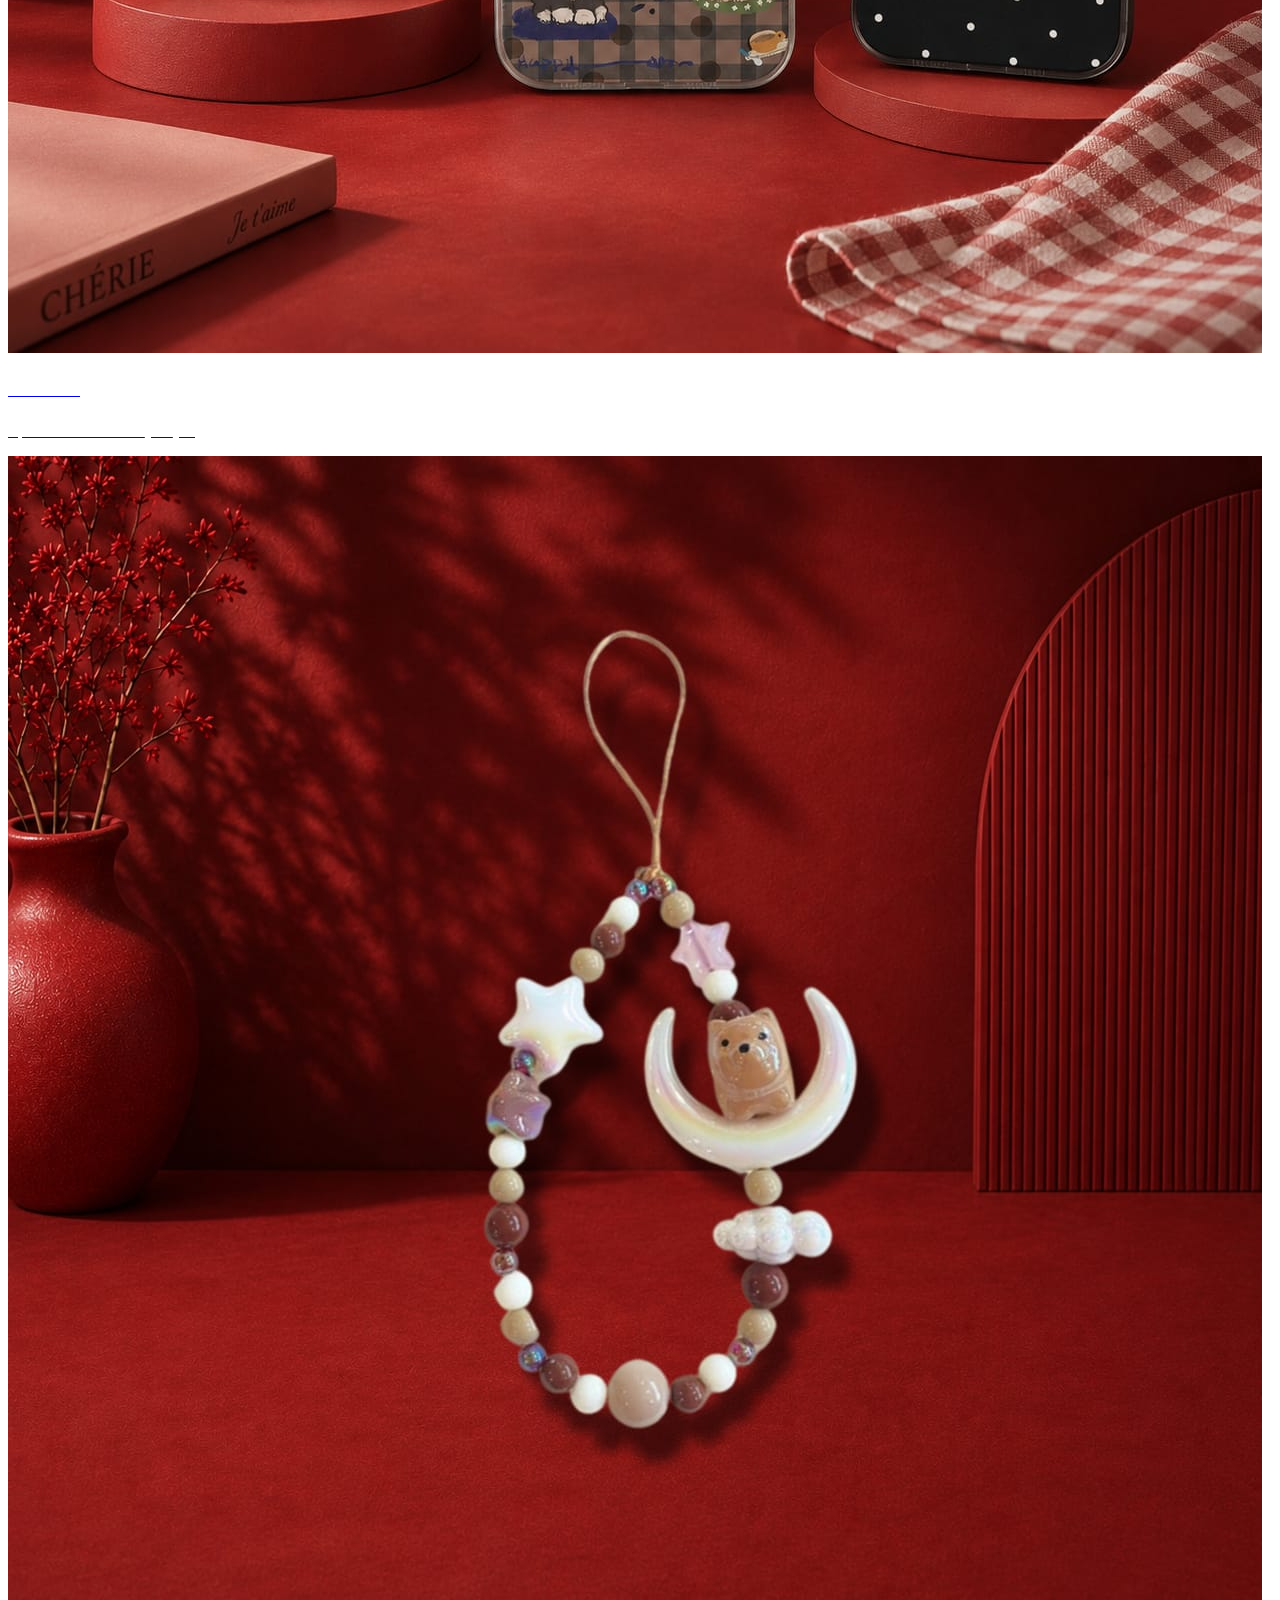
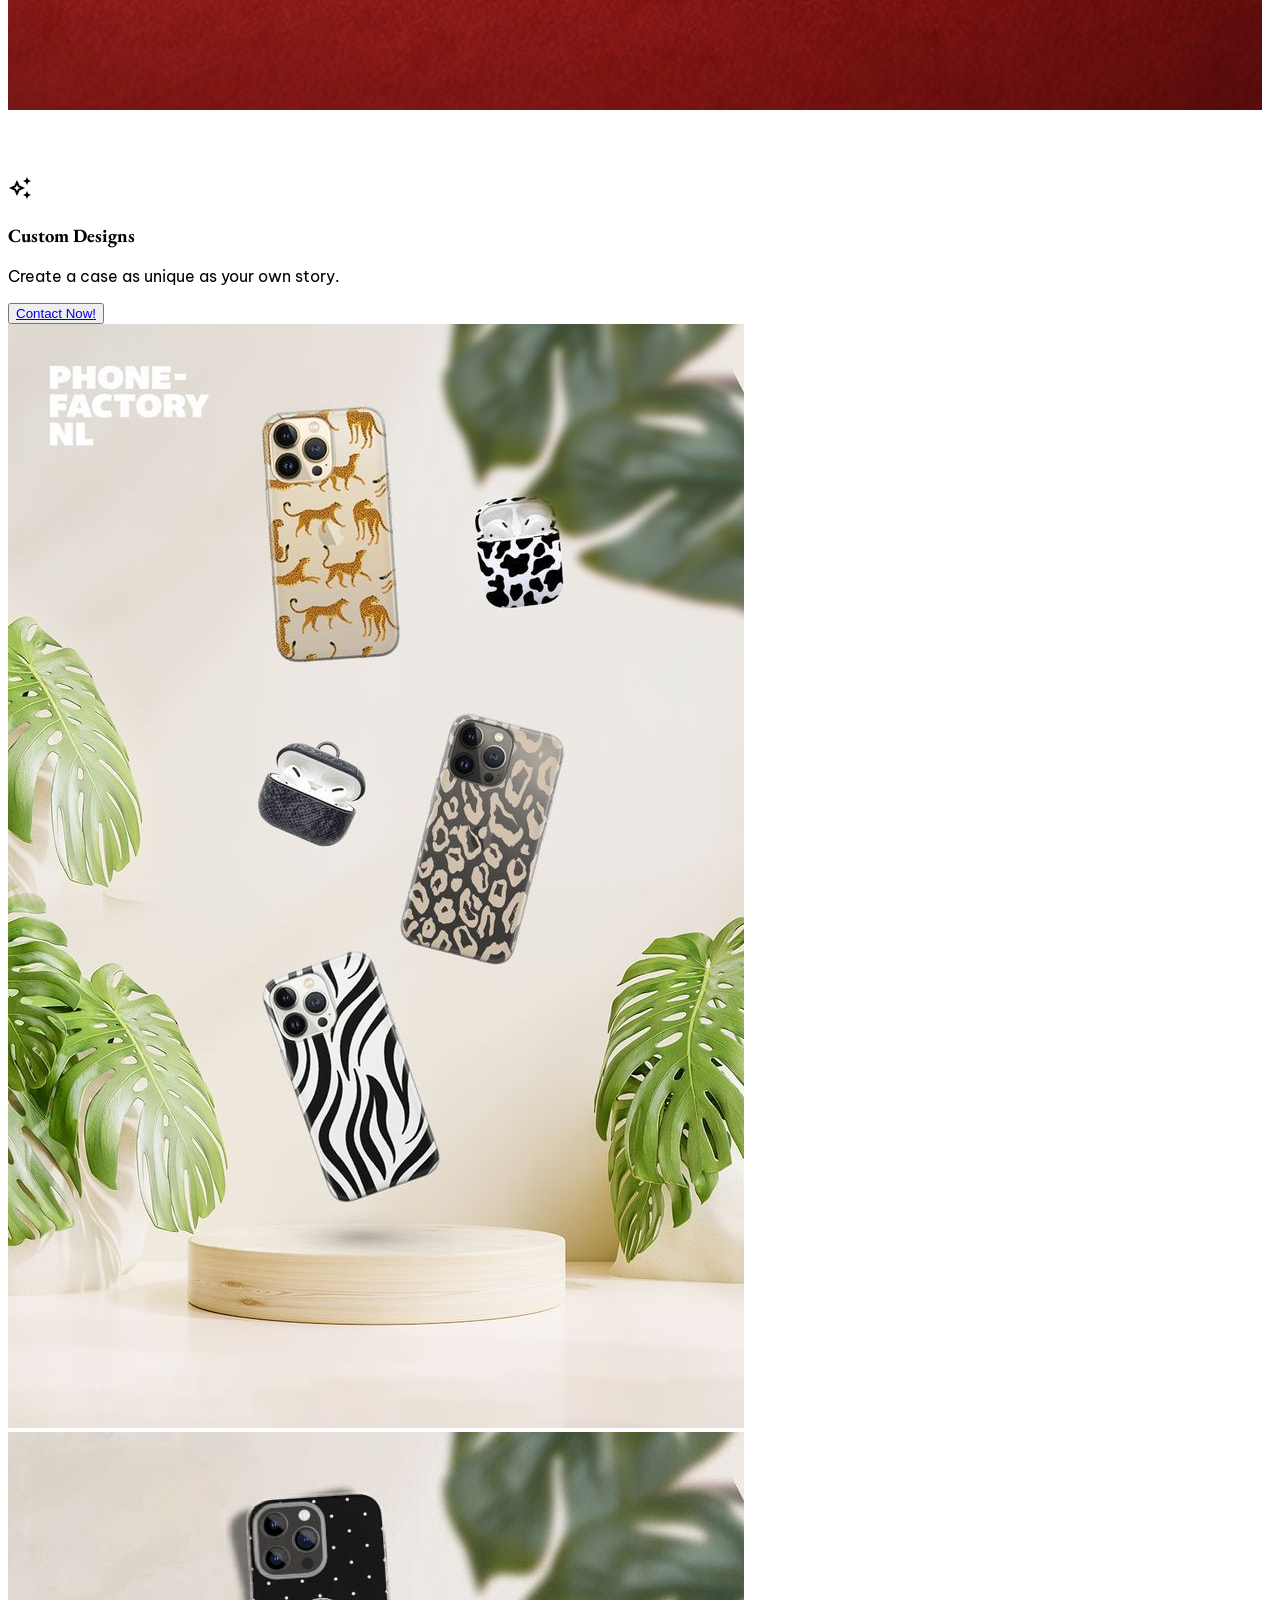
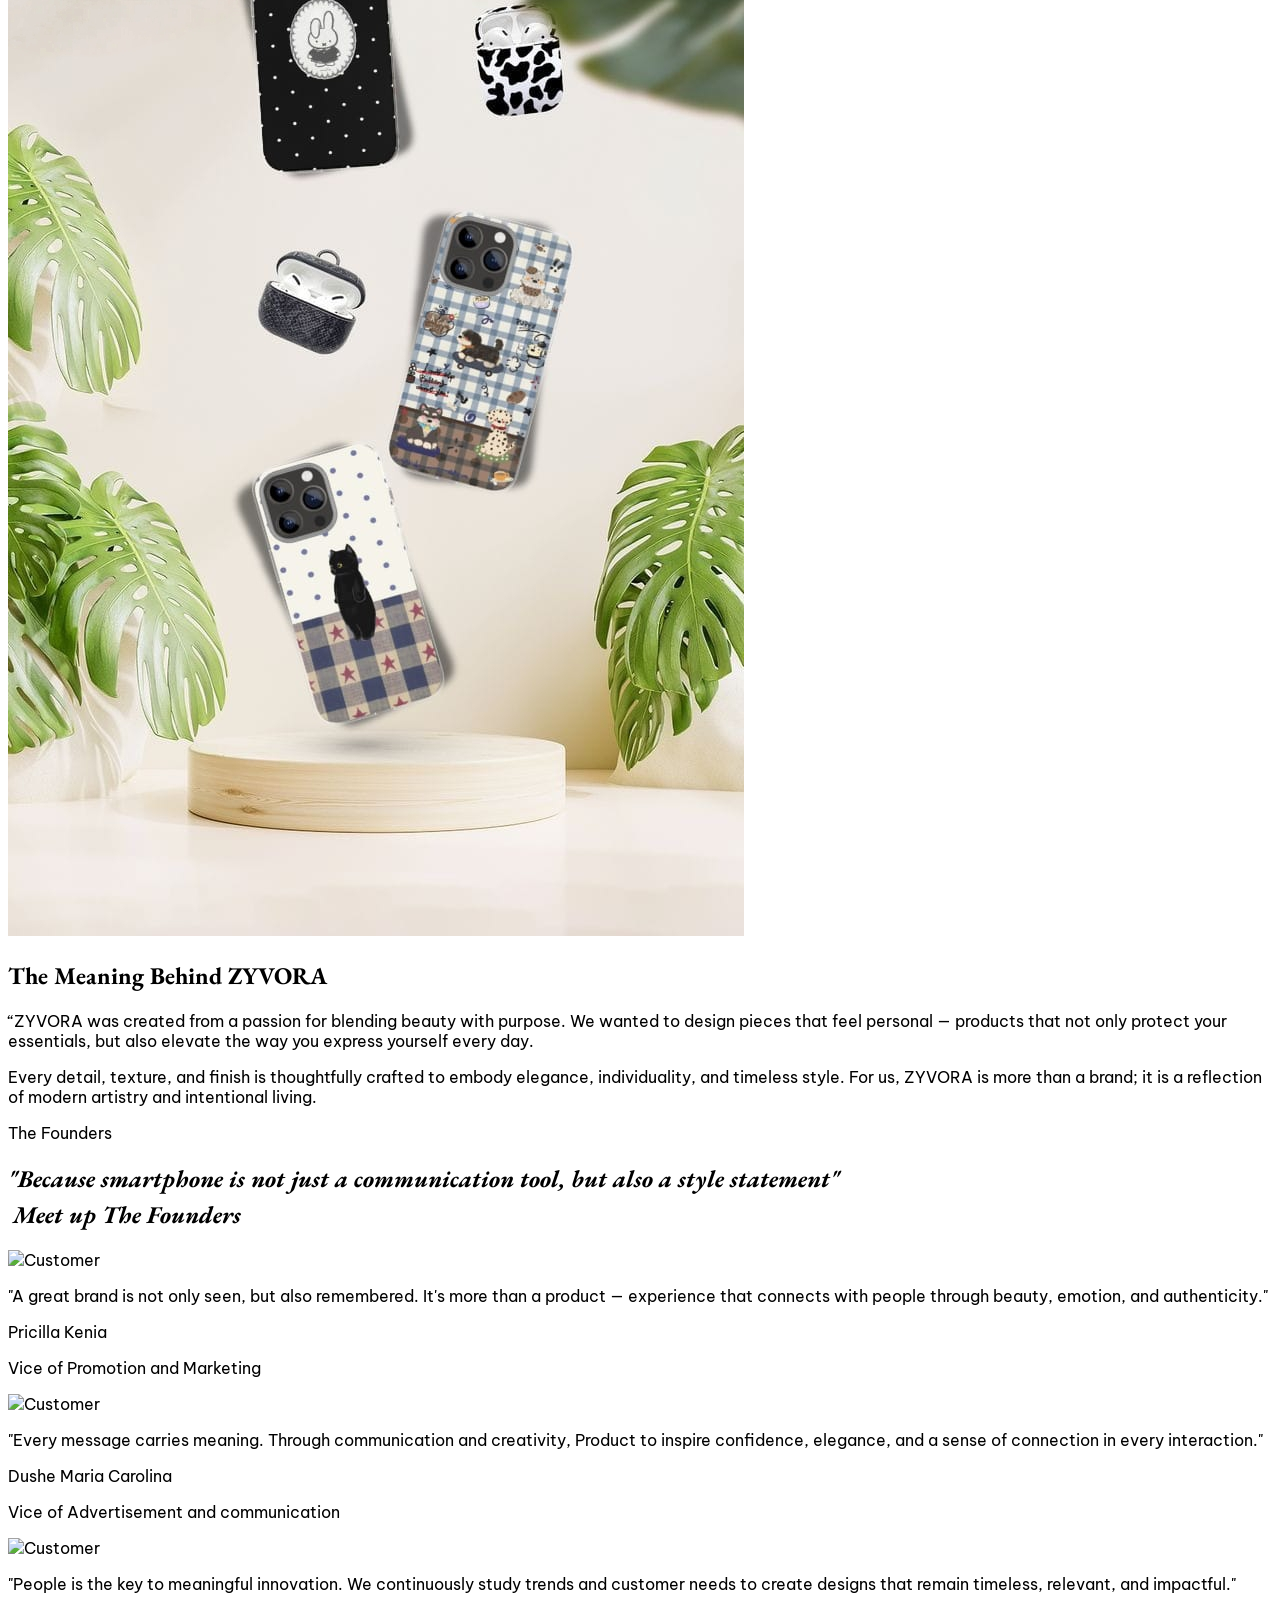
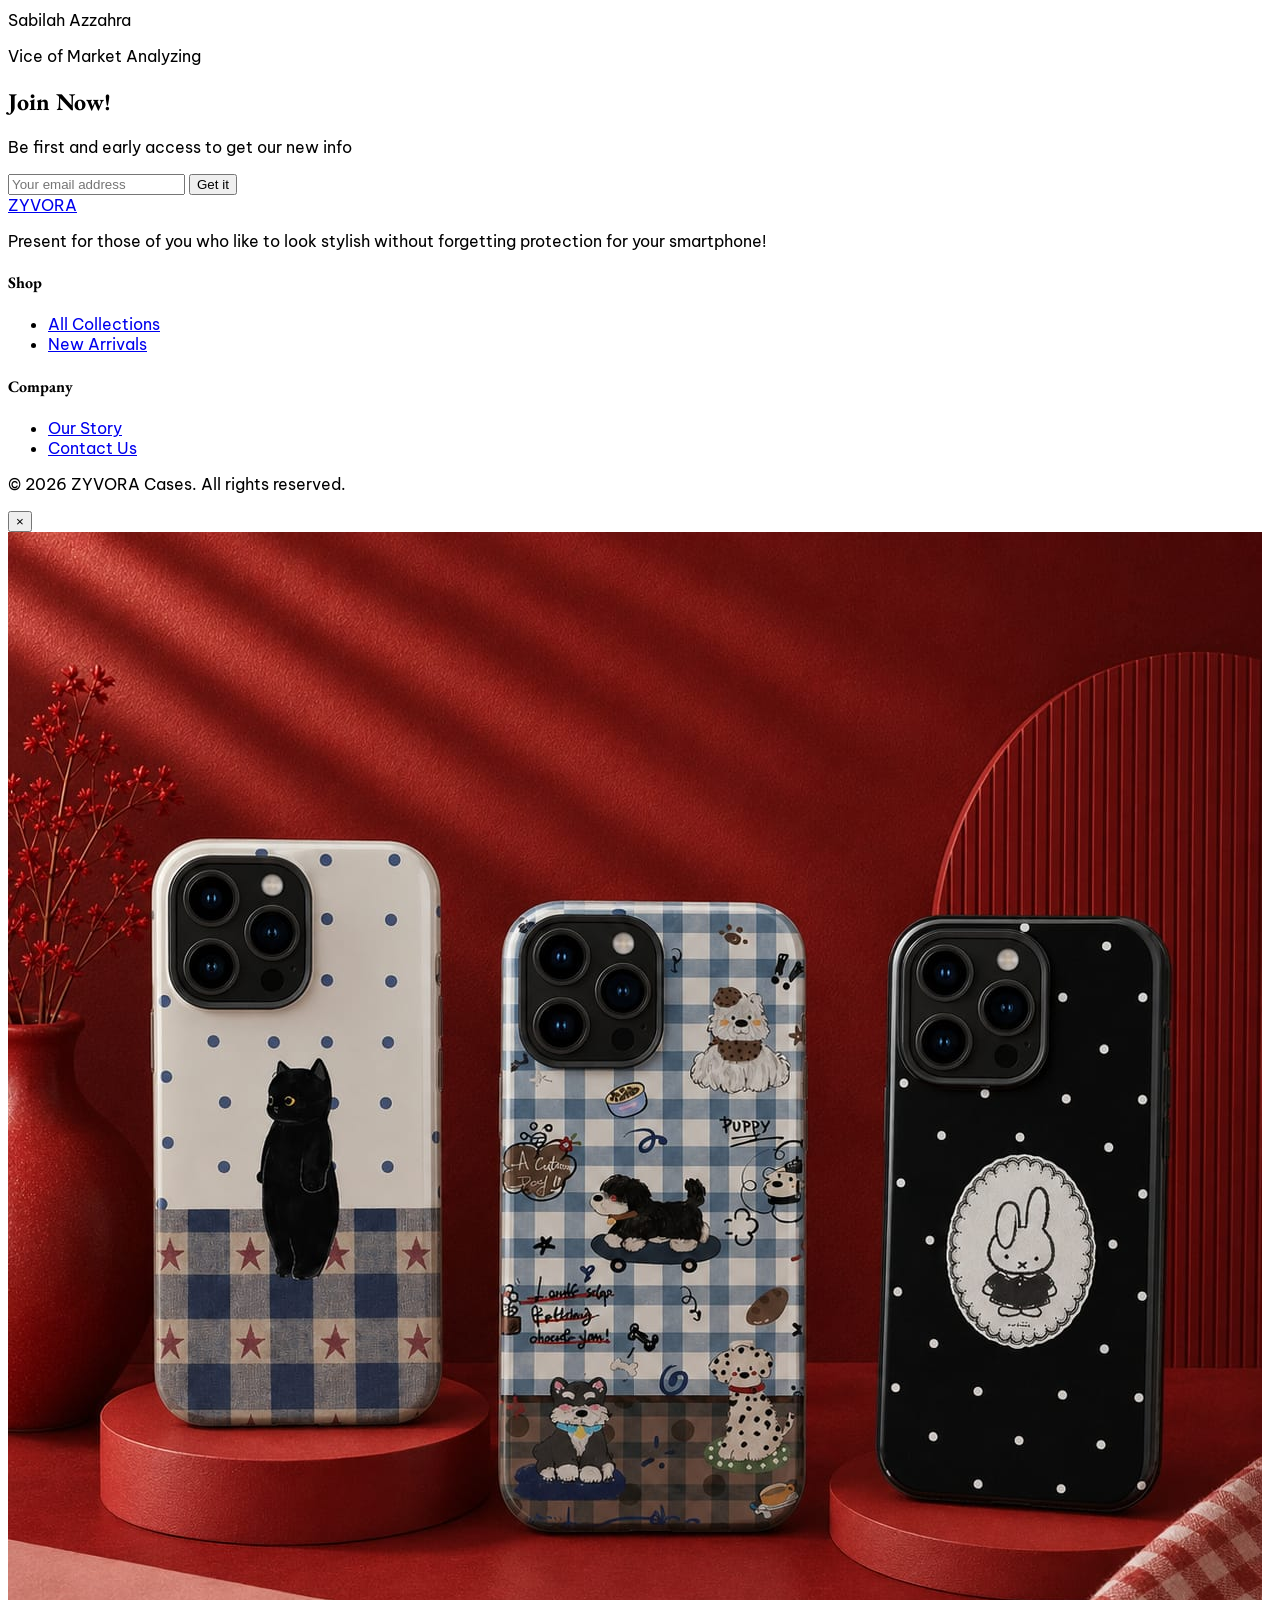
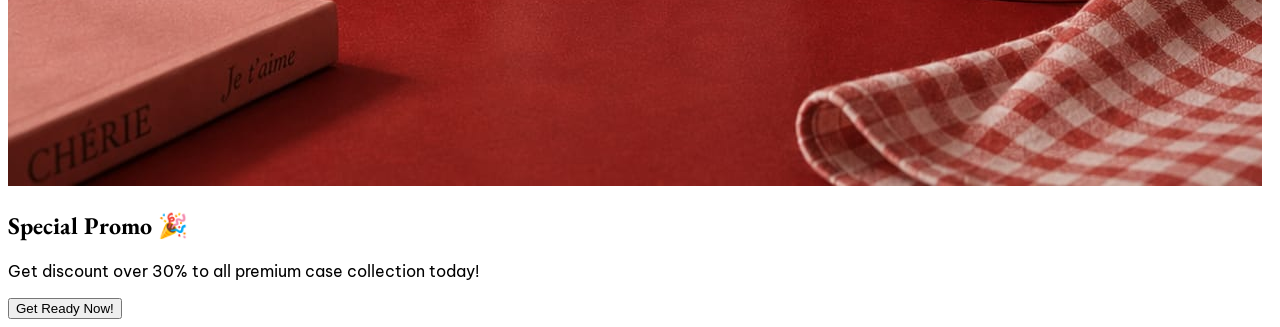
==== commit f7893e29: "project update" ====
--- a/index.html
+++ b/index.html
@@ -131,33 +131,21 @@
 
 <body class="bg-surface text-on-surface">
     <!-- TopNavBar -->
-    <header
-        class="docked full-width top-0 sticky z-50 bg-surface/90 backdrop-blur-md border-b border-outline-variant/30">
-        <nav
-            class="flex justify-between items-center w-full px-margin-md md:px-margin-lg py-4 max-w-container-max mx-auto">
+    <header class="docked full-width top-0 sticky z-50 bg-surface/90 backdrop-blur-md border-b border-outline-variant/30">
+        <nav class="flex justify-between items-center w-full px-margin-md md:px-margin-lg py-4 max-w-container-max mx-auto">
             <div class="flex items-center gap-8">
-                <a class="font-headline-lg text-headline-lg tracking-widest text-primary hover:opacity-80 transition-opacity"
-                    href="index.html">ZYVORA</a>
+                <a class="font-headline-lg text-headline-lg tracking-widest text-primary hover:opacity-80 transition-opacity" href="index.html">ZYVORA</a>
                 <div class="hidden md:flex items-center gap-6">
                     <a class="font-label-md text-label-md text-on-surface-variant hover:text-primary transition-colors"></a>
-
                     <!-- Shop is active by default as the primary landing intent -->
                     <a class="font-label-md text-label-md text-primary border-b border-primary pb-1" href="catalog.html">Shop</a>
-                    <a class="font-label-md text-label-md text-on-surface-variant hover:text-primary transition-colors"
-                        href="newarrival.html">New Arrivals</a>
-                    <a class="font-label-md text-label-md text-on-surface-variant hover:text-primary transition-colors"
-                        href="about.html">Our Story</a>
+                    <a class="font-label-md text-label-md text-on-surface-variant hover:text-primary transition-colors" href="newarrival.html">New Arrivals</a>
+                    <a class="font-label-md text-label-md text-on-surface-variant hover:text-primary transition-colors" href="about.html">Our Story</a>
                 </div>
             </div>
             <div class="flex items-center gap-4">
-                <a href="cart.html" class="hover:opacity-80 transition-opacity flex items-center"><button class="material-symbols-outlined text-primary hover:opacity-80 transition-opacity"
-                    data-icon="shopping_bag">shopping_bag</button></a>
-                <button class="material-symbols-outlined text-primary hover:opacity-80 transition-opacity"
-                    data-icon="person">person</button>
-                <button id="menu-btn"
-                    class="md:hidden material-symbols-outlined text-primary text-3xl">
-                    menu
-                </button>
+                <button class="material-symbols-outlined text-primary hover:opacity-80 transition-opacity" data-icon="person"><a href="./profile.html">person</a></button>
+                <button id="menu-btn" class="md:hidden material-symbols-outlined text-primary text-3xl">menu</button>
             </div>
         </nav>
 
@@ -315,13 +303,13 @@
                     <div class="aspect-[4/5] rounded-xl overflow-hidden shadow-2xl">
                         <img alt="Craftsmanship" class="w-full h-full object-cover"
                             data-alt="An atmospheric, close-up photograph of an artisan's workbench covered in dried flower petals, leather tools, and gold leaf fragments. The artisan's hands are visible, carefully placing a delicate pressed flower onto a high-quality phone case mold. The lighting is moody and focused, with warm amber tones and deep shadows, highlighting the meticulous detail of the handcrafted process. The mood is one of quiet dedication, artistry, and boutique luxury."
-                            src="https://lh3.googleusercontent.com/aida-public/[base64]" />
+                            src="./imgs/home/meaning1.jpeg" />
                     </div>
                     <div
                         class="absolute -right-8 -bottom-8 w-48 h-48 rounded-lg overflow-hidden border-4 border-white shadow-lg hidden md:block">
                         <img alt="Workshop" class="w-full h-full object-cover"
                             data-alt="A brightly lit, clean white atelier filled with jars of dried botanical specimens and rolls of premium leather. The shelves are organized with artistic precision, reflecting a minimalist and professional environment. The light is soft and natural, emphasizing the pristine and organized nature of the artisanal workspace. The color palette is composed of soft neutrals, creams, and natural wood tones."
-                            src="https://lh3.googleusercontent.com/aida-public/[base64]" />
+                            src="./imgs/home/meaning2.jpeg" />
                     </div>
                 </div>
                 <div class="md:col-span-6 md:col-start-7 py-8">
@@ -352,10 +340,8 @@
                 </div>
                 <div class="grid grid-cols-1 md:grid-cols-3 gap-gutter">
                     <!-- Review 1 -->
-                    <div
-                        class="bg-surface p-8 rounded-lg border border-outline-variant/20 flex flex-col items-center text-center">
-                        <div
-                            class="w-16 h-16 rounded-full bg-secondary-fixed mb-4 flex items-center justify-center overflow-hidden">
+                    <div class="bg-surface p-8 rounded-lg border border-outline-variant/20 flex flex-col items-center text-center">
+                        <div class="w-16 h-16 rounded-full bg-secondary-fixed mb-4 flex items-center justify-center overflow-hidden">
                             <img alt="Customer" class="w-full h-full object-cover"
                                 data-alt="A portrait of a serene woman with a natural, minimalist aesthetic, smiling softly in a brightly lit studio. The lighting is soft and flattering, with a clean white background that emphasizes a sense of clarity and modern beauty. She represents the discerning, high-end consumer of the boutique brand. The mood is peaceful and authentic."
                                 src="https://lh3.googleusercontent.com/aida-public/[base64]" />
@@ -363,16 +349,12 @@
                         <p class="font-body-md text-body-md text-on-surface-variant mb-6 italic">"A great brand is not
                             only seen, but also remembered. It's more than a product — experience that connects with
                             people through beauty, emotion, and authenticity."</p>
-                        <p class="font-label-md text-label-md text-primary uppercase font-bold tracking-widest">Pricilla
-                            Kenia</p>
-                        <p class="font-label-sm text-label-sm text-on-surface-variant">Vice of Promotion and Marketing
-                        </p>
+                        <p class="font-label-md text-label-md text-primary uppercase font-bold tracking-widest">Pricilla Kenia</p>
+                        <p class="font-label-sm text-label-sm text-on-surface-variant">Vice of Promotion and Marketing</p>
                     </div>
                     <!-- Review 2 -->
-                    <div
-                        class="bg-surface p-8 rounded-lg border border-outline-variant/20 flex flex-col items-center text-center">
-                        <div
-                            class="w-16 h-16 rounded-full bg-secondary-fixed mb-4 flex items-center justify-center overflow-hidden">
+                    <div class="bg-surface p-8 rounded-lg border border-outline-variant/20 flex flex-col items-center text-center">
+                        <div class="w-16 h-16 rounded-full bg-secondary-fixed mb-4 flex items-center justify-center overflow-hidden">
                             <img alt="Customer" class="w-full h-full object-cover"
                                 data-alt="A sophisticated man with a stylish, classic haircut and a warm, genuine smile. He is wearing a dark, high-quality linen shirt, standing in a soft-focus garden setting. The lighting is golden hour, warm and inviting. He embodies the boutique's sophisticated and thoughtful audience. The overall aesthetic is one of refined, modern luxury."
                                 src="https://lh3.googleusercontent.com/aida-public/[base64]" />
@@ -386,10 +368,8 @@
                             communication</p>
                     </div>
                     <!-- Review 3 -->
-                    <div
-                        class="bg-surface p-8 rounded-lg border border-outline-variant/20 flex flex-col items-center text-center">
-                        <div
-                            class="w-16 h-16 rounded-full bg-secondary-fixed mb-4 flex items-center justify-center overflow-hidden">
+                    <div class="bg-surface p-8 rounded-lg border border-outline-variant/20 flex flex-col items-center text-center">
+                        <div class="w-16 h-16 rounded-full bg-secondary-fixed mb-4 flex items-center justify-center overflow-hidden">
                             <img alt="Customer" class="w-full h-full object-cover"
                                 data-alt="A close-up portrait of a woman with a chic, understated style, captured in a bright and airy minimalist apartment. Her expression is calm and confident, suggesting a preference for high-quality, boutique products. The lighting is high-key and soft, creating a modern, light-mode aesthetic that aligns with the brand's sophisticated and airy visual identity."
                                 src="https://lh3.googleusercontent.com/aida-public/[base64]" />
@@ -406,18 +386,14 @@
         </section>
         <!-- Newsletter / Community -->
         <section class="bg-primary-container text-on-primary py-margin-md">
-            <div
-                class="max-w-container-max mx-auto px-margin-md md:px-margin-lg flex flex-col md:flex-row items-center justify-between gap-8">
+            <div class="max-w-container-max mx-auto px-margin-md md:px-margin-lg flex flex-col md:flex-row items-center justify-between gap-8">
                 <div class="text-center md:text-left">
                     <h2 class="font-headline-lg text-headline-lg mb-2">Join Now!</h2>
                     <p class="font-body-md text-on-primary/80">Be first and early access to get our new info</p>
                 </div>
                 <div class="w-full max-w-md flex gap-2">
-                    <input
-                        class="flex-1 bg-white/10 border border-white/20 rounded-lg px-6 py-3 text-white placeholder:text-white/50 focus:outline-none focus:ring-1 focus:ring-white/50 font-body-md"
-                        placeholder="Your email address" type="email" />
-                    <button
-                        class="bg-white text-primary-container px-6 py-3 rounded-lg font-label-md text-label-md hover:bg-secondary-fixed transition-colors">Get it</button>
+                    <input class="flex-1 bg-white/10 border border-white/20 rounded-lg px-6 py-3 text-white placeholder:text-white/50 focus:outline-none focus:ring-1 focus:ring-white/50 font-body-md" placeholder="Your email address" type="email" />
+                    <button class="bg-white text-primary-container px-6 py-3 rounded-lg font-label-md text-label-md hover:bg-secondary-fixed transition-colors">Get it</button>
                 </div>
             </div>
         </section>
@@ -428,7 +404,7 @@
         <div class="grid grid-cols-1 md:grid-cols-4 gap-gutter px-margin-md md:px-margin-lg py-margin-md max-w-container-max mx-auto">
             <div class="md:col-span-2">
                 <a class="font-headline-md text-headline-md text-primary mb-6 block" href="index.html">ZYVORA</a>
-                <p class="font-body-md text-on-secondary-container/80 mb-6"><i>"Present for those of you who like to look stylish without forgetting protection for your smartphone!"</i></p>
+                <p class="font-body-md text-on-secondary-container/80 mb-6">Present for those of you who like to look stylish without forgetting protection for your smartphone!</p>
             </div>
             <div>
                 <h4 class="font-label-md text-label-md text-primary mb-6 uppercase tracking-widest">Shop</h4>
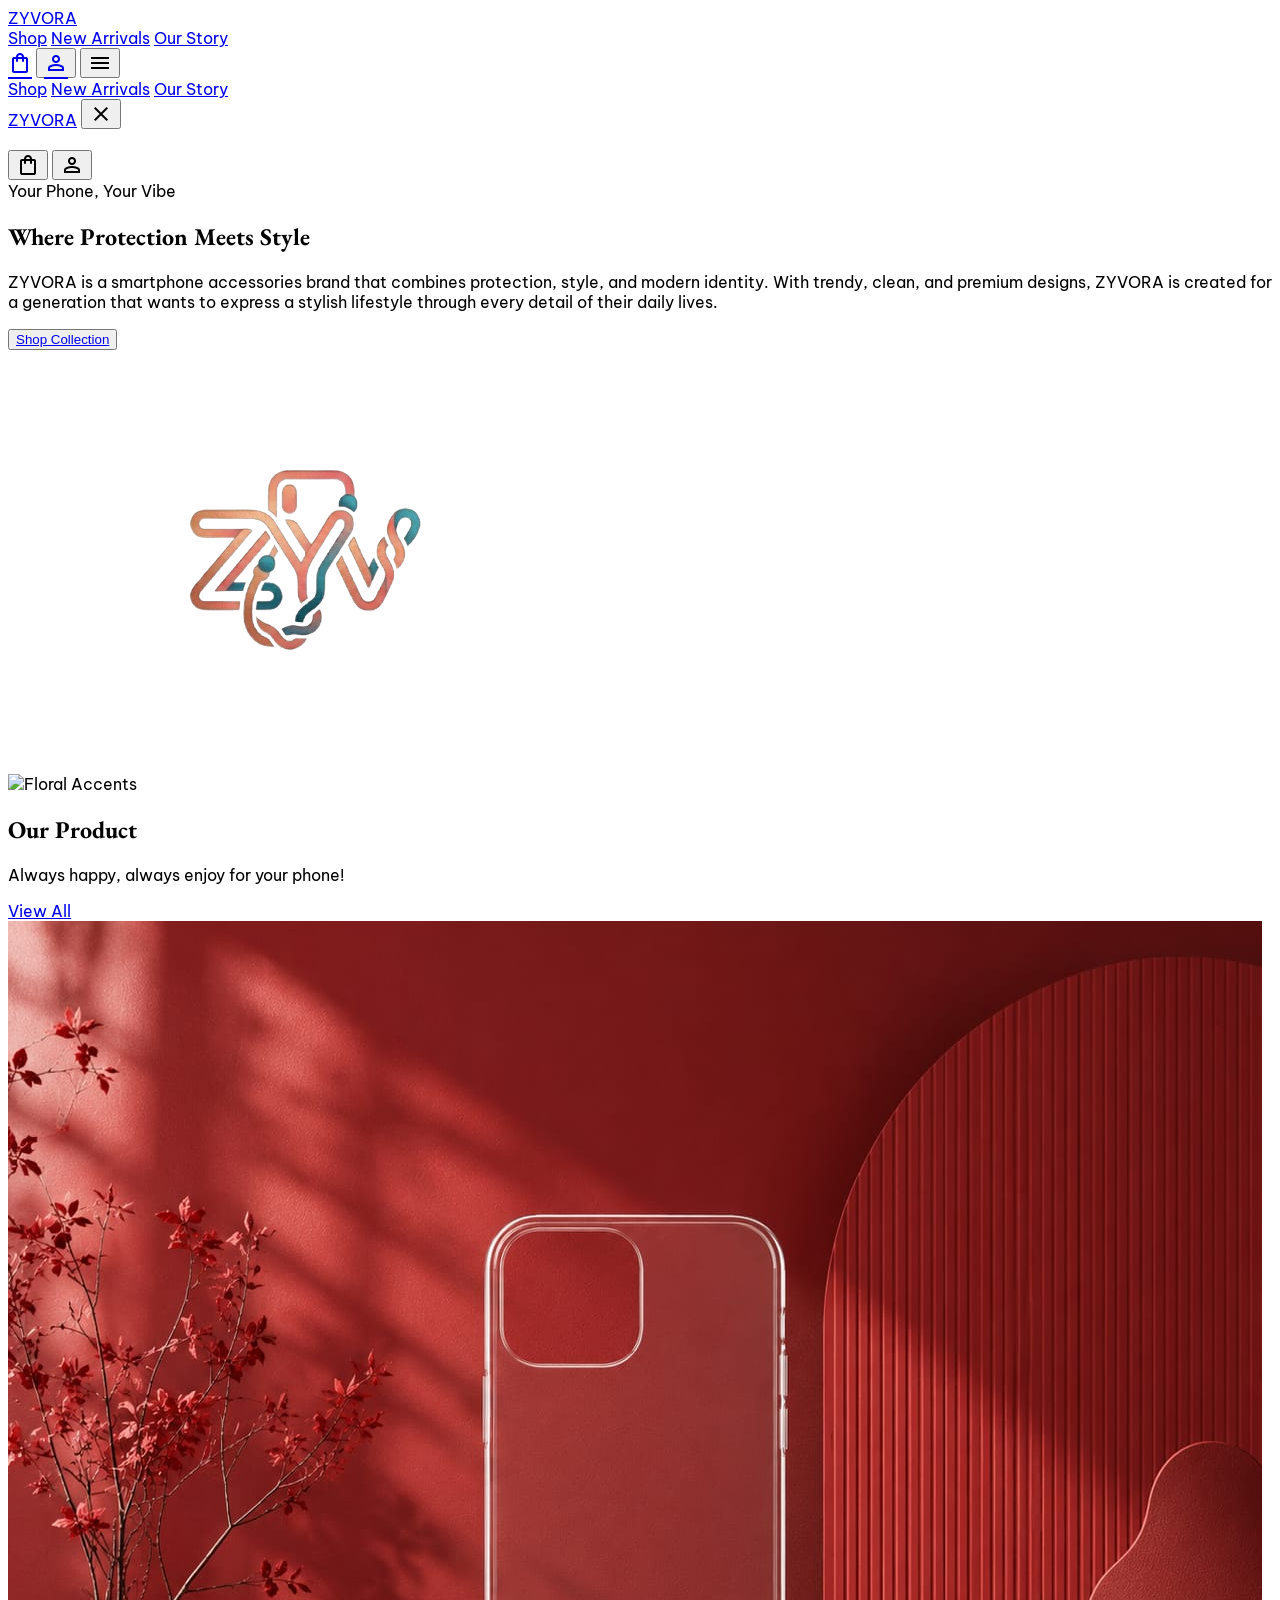
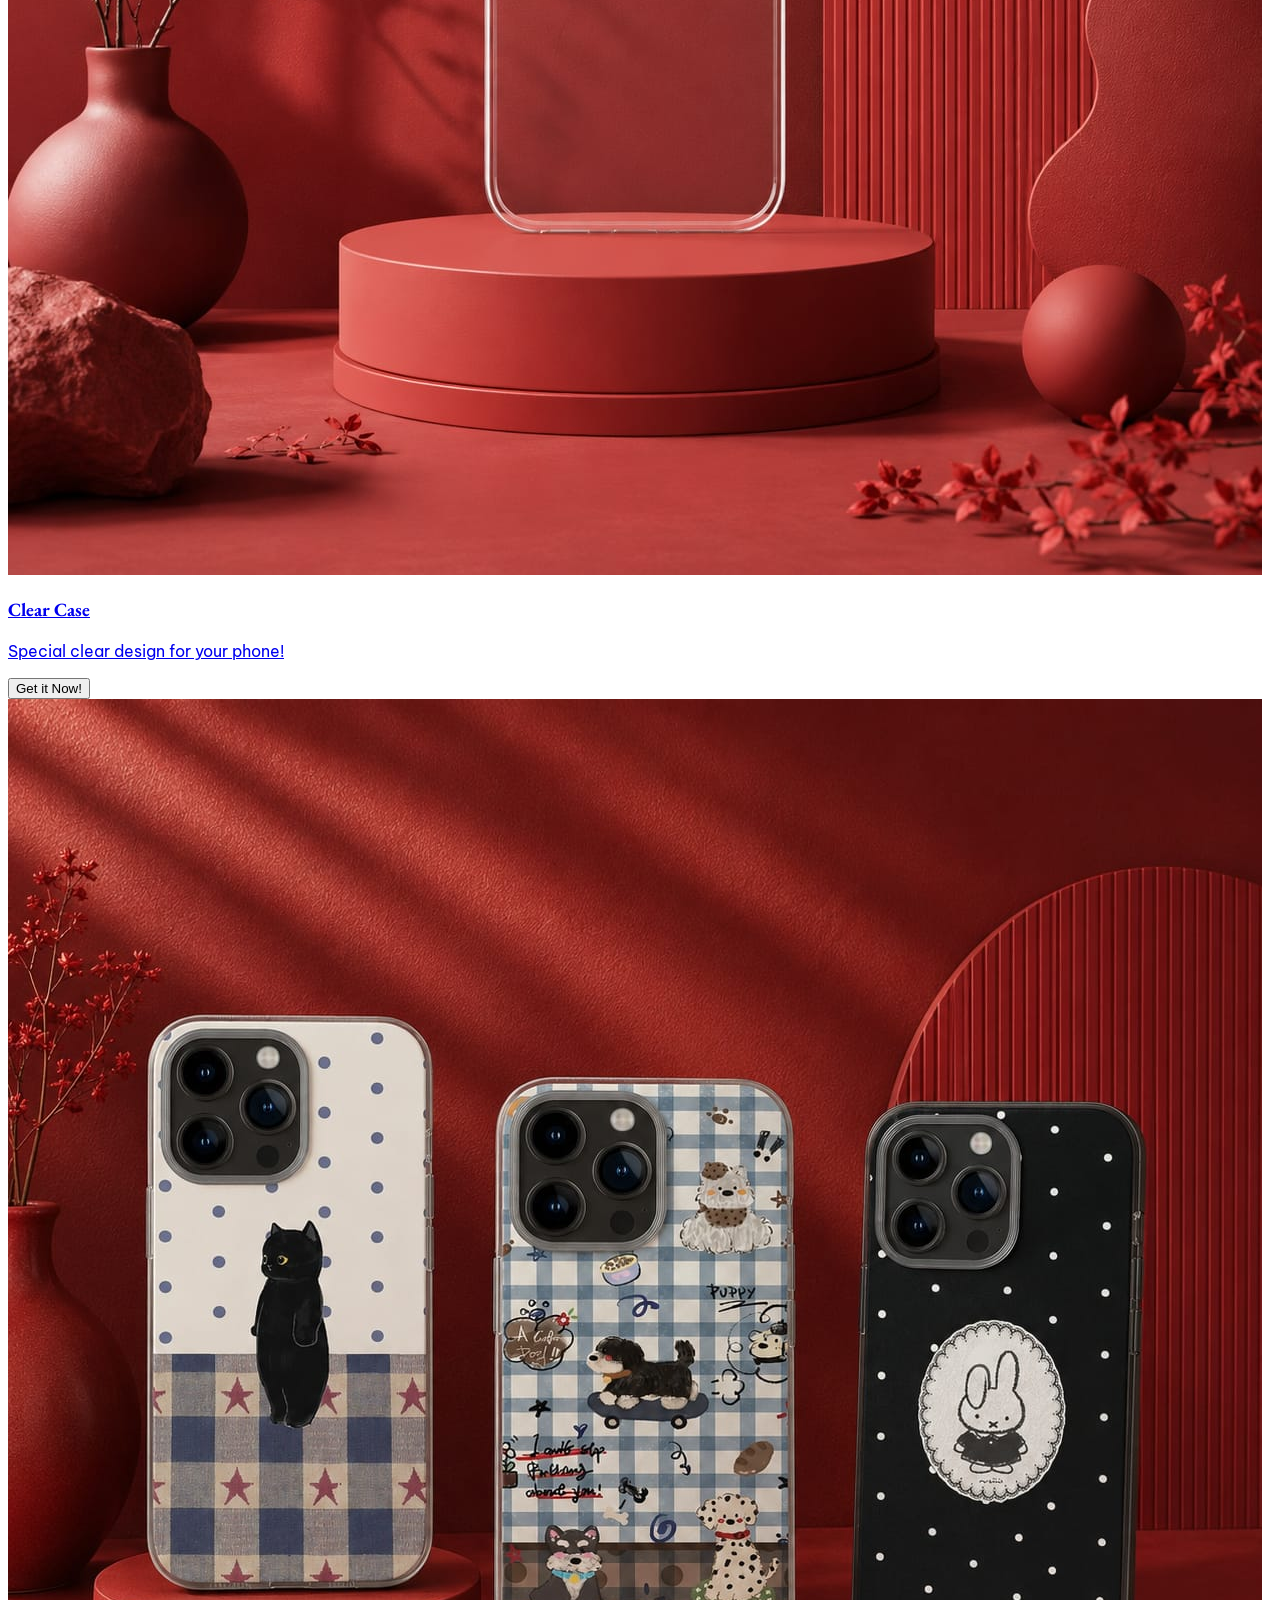
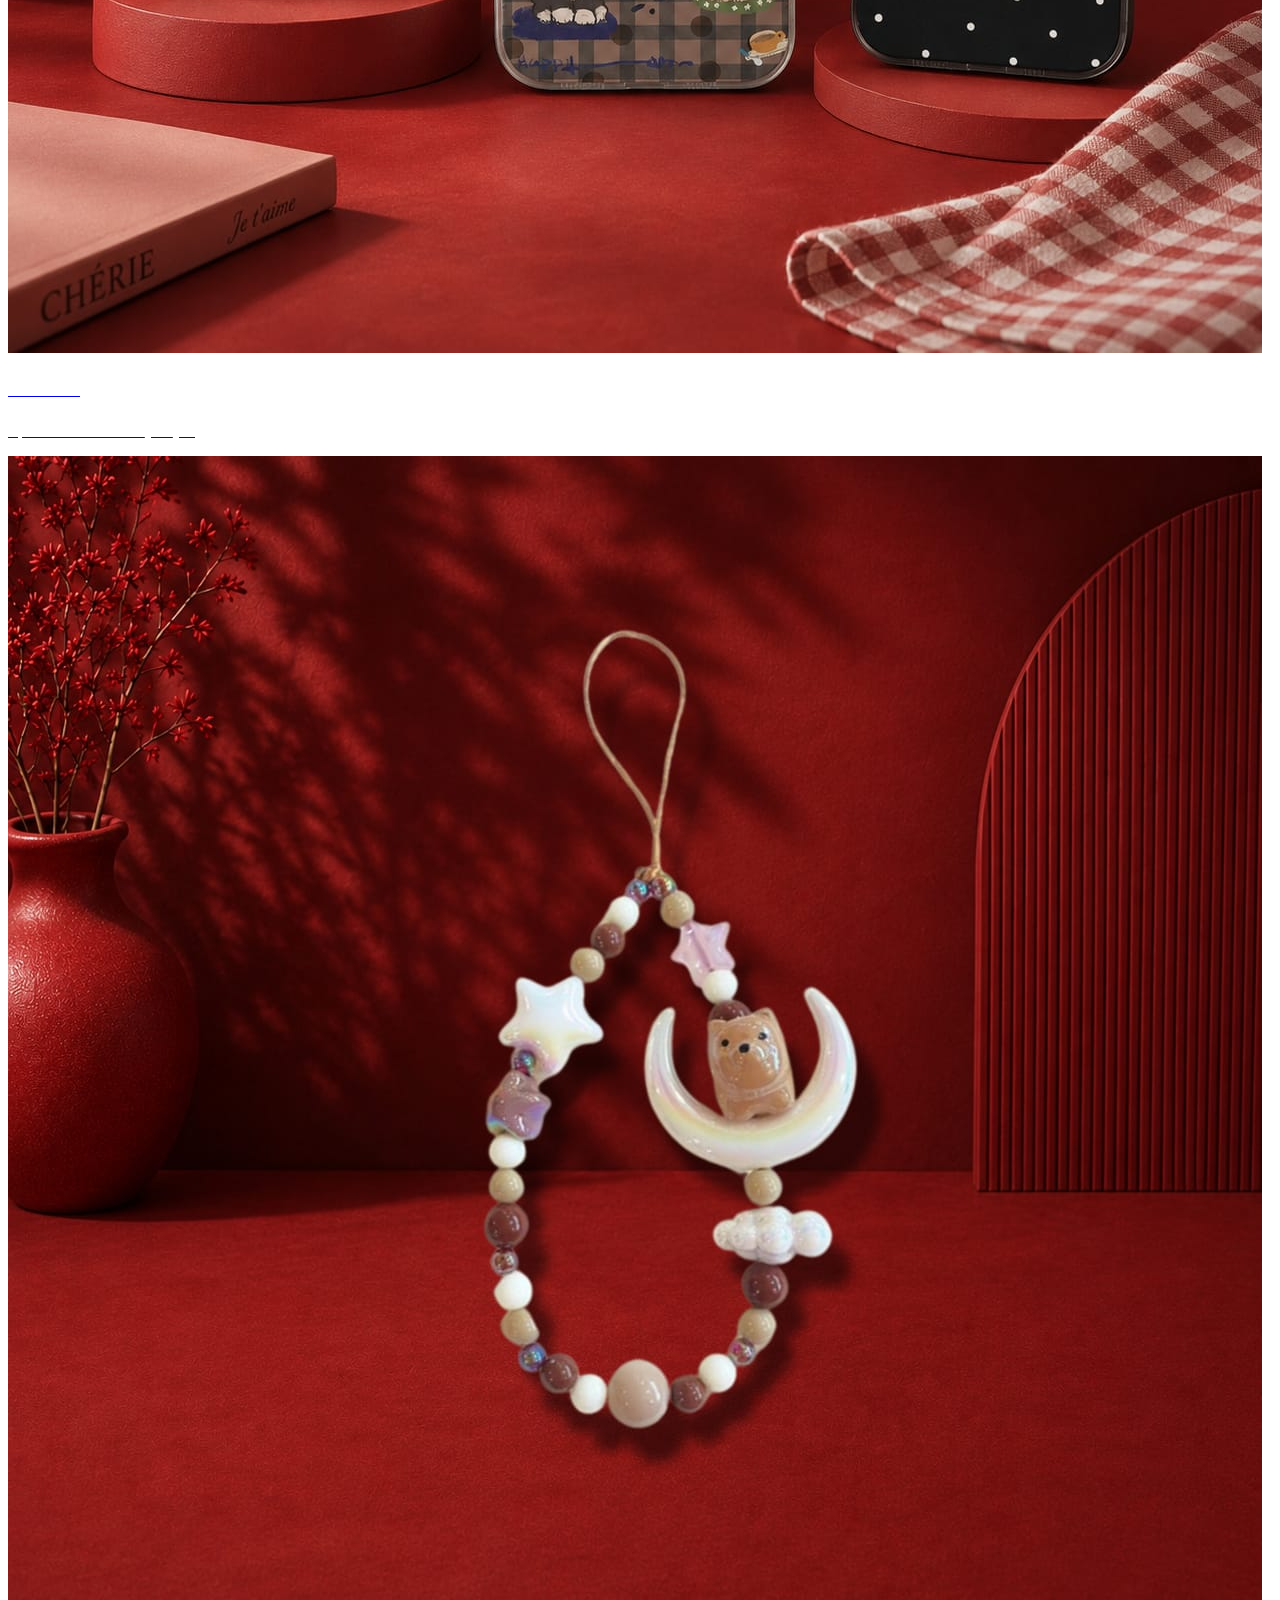
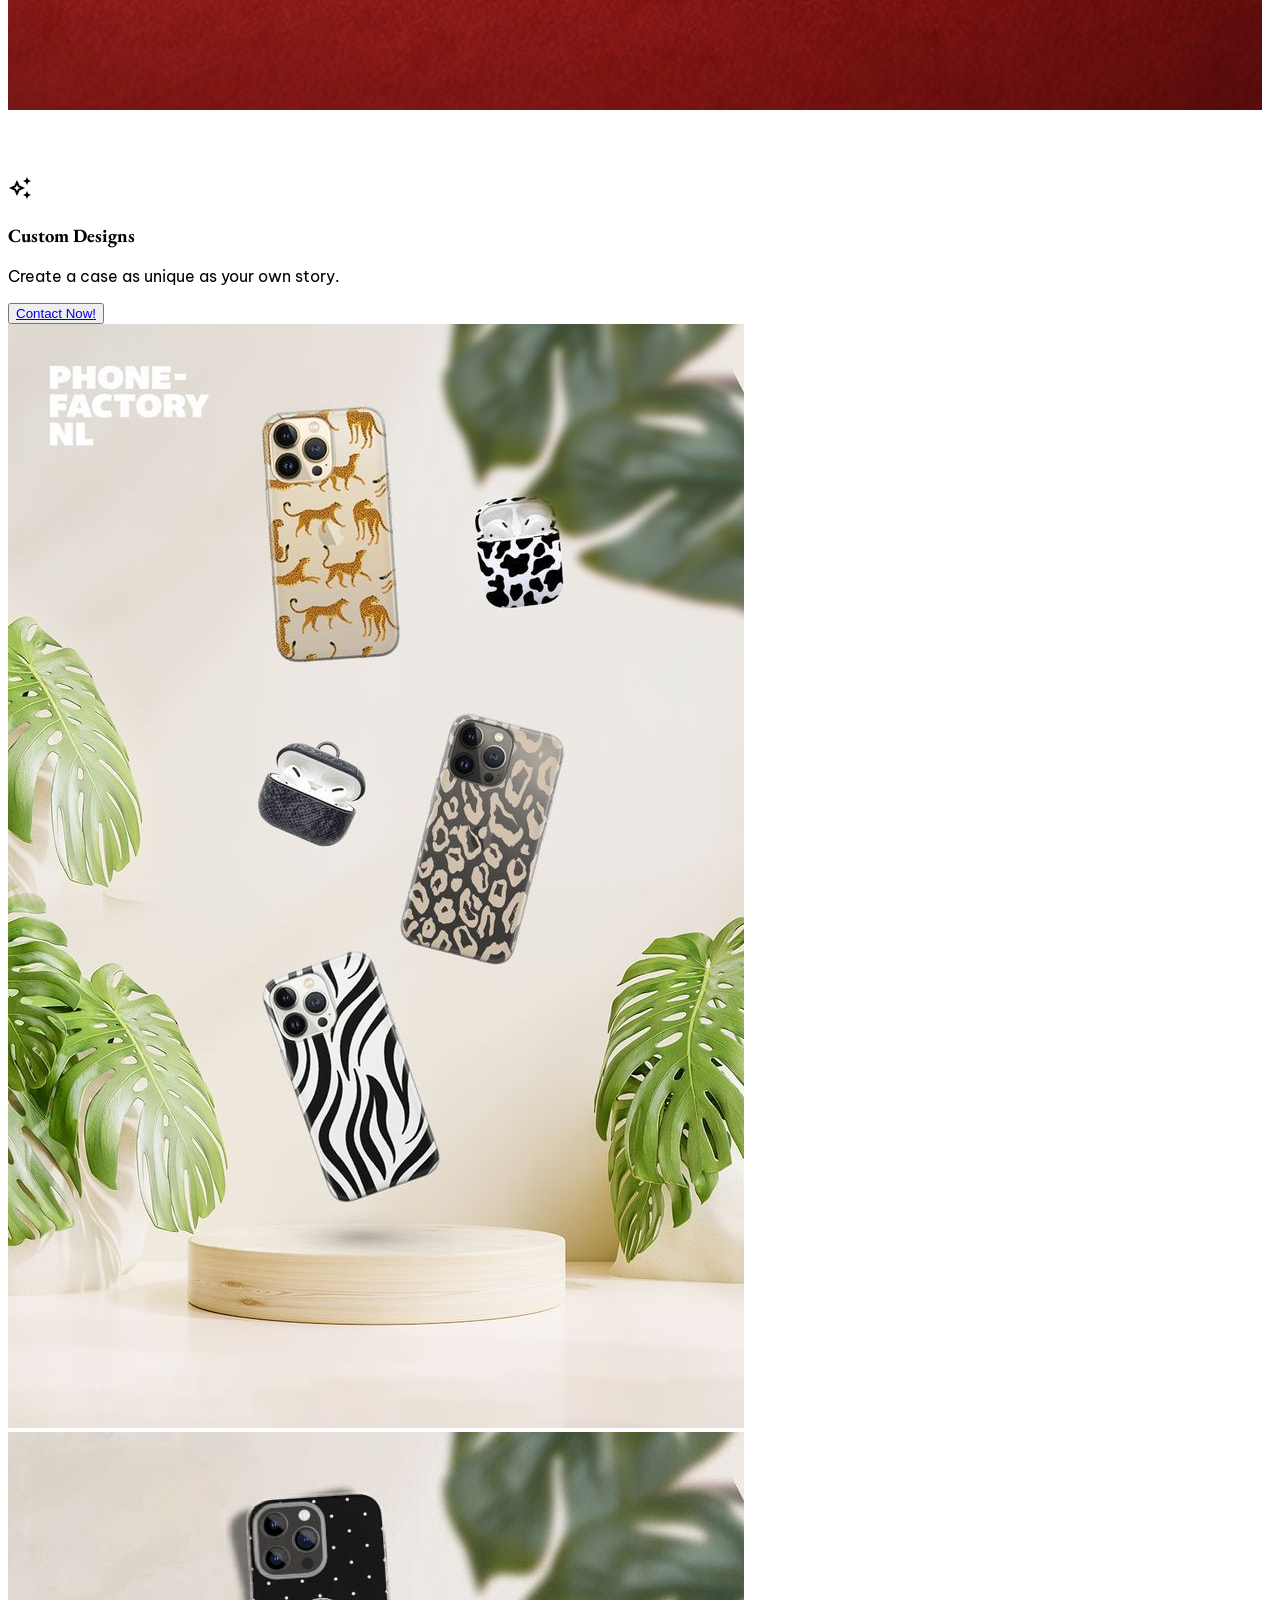
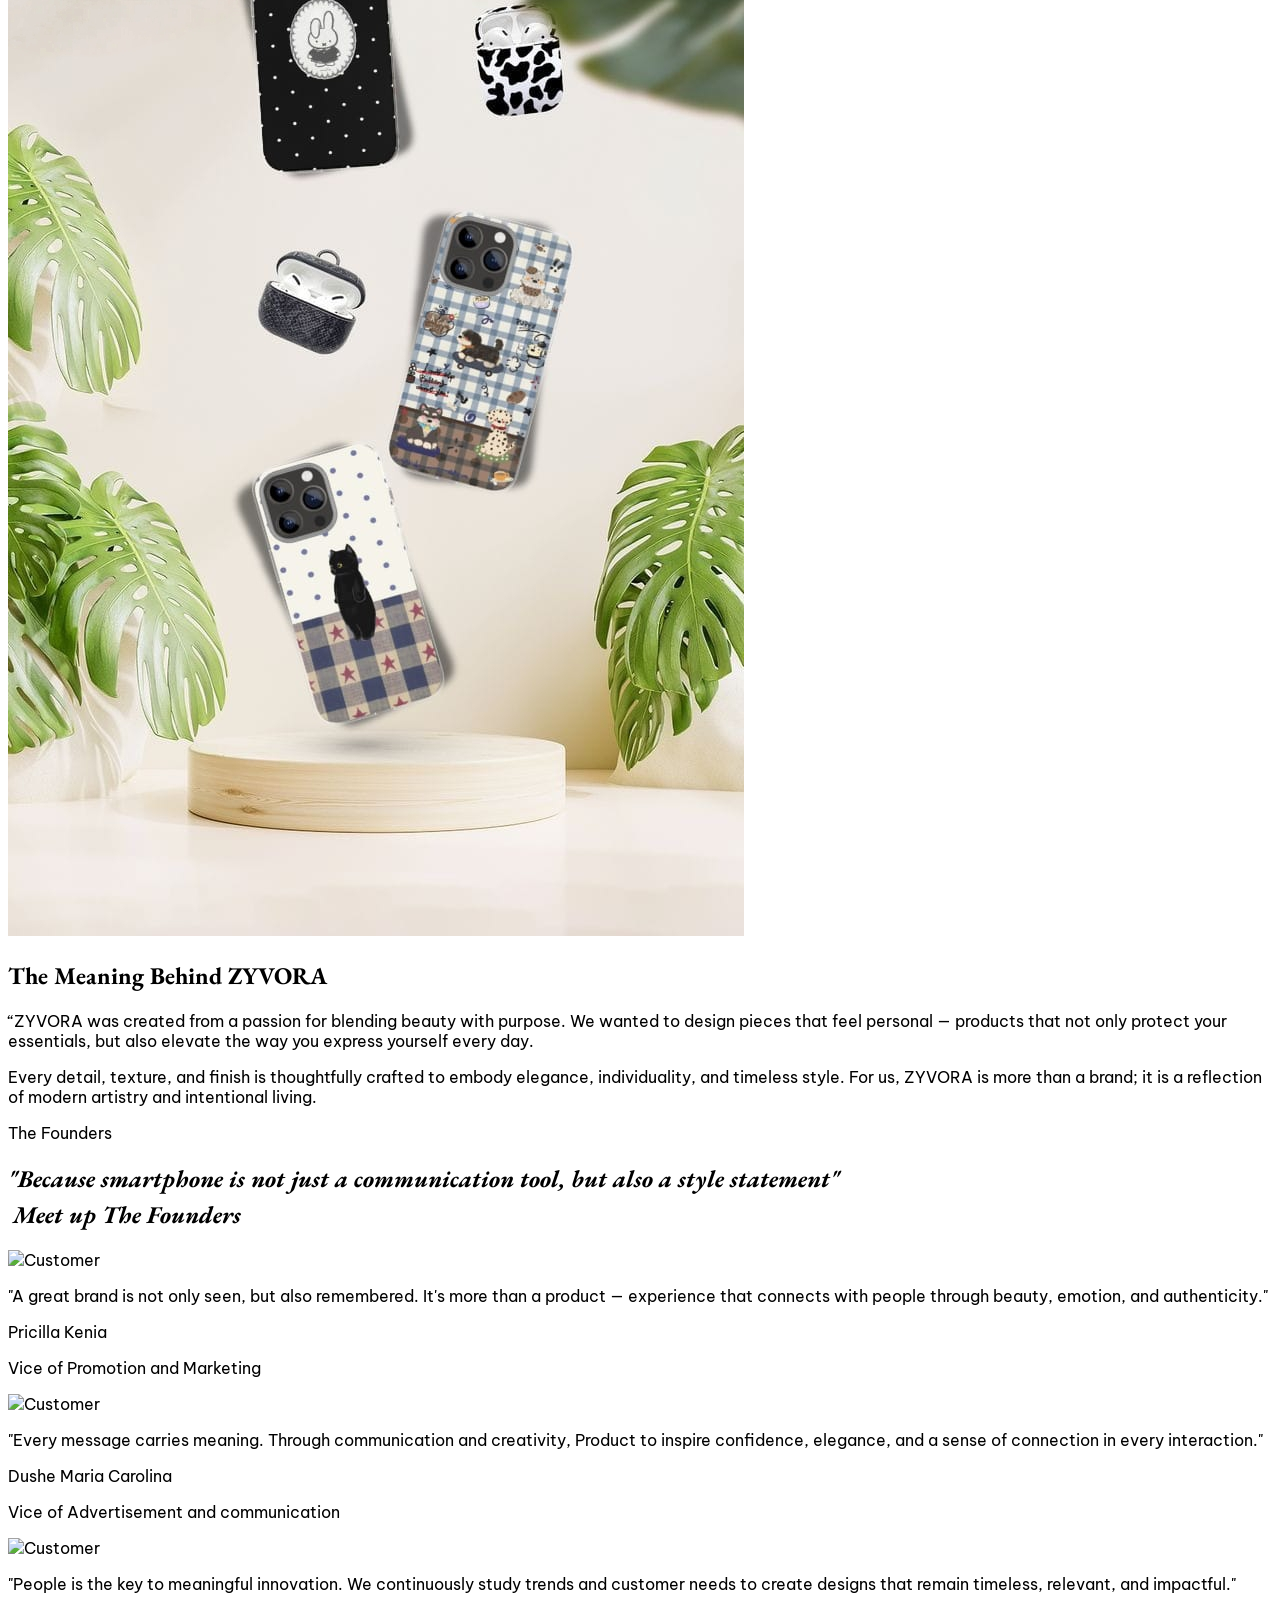
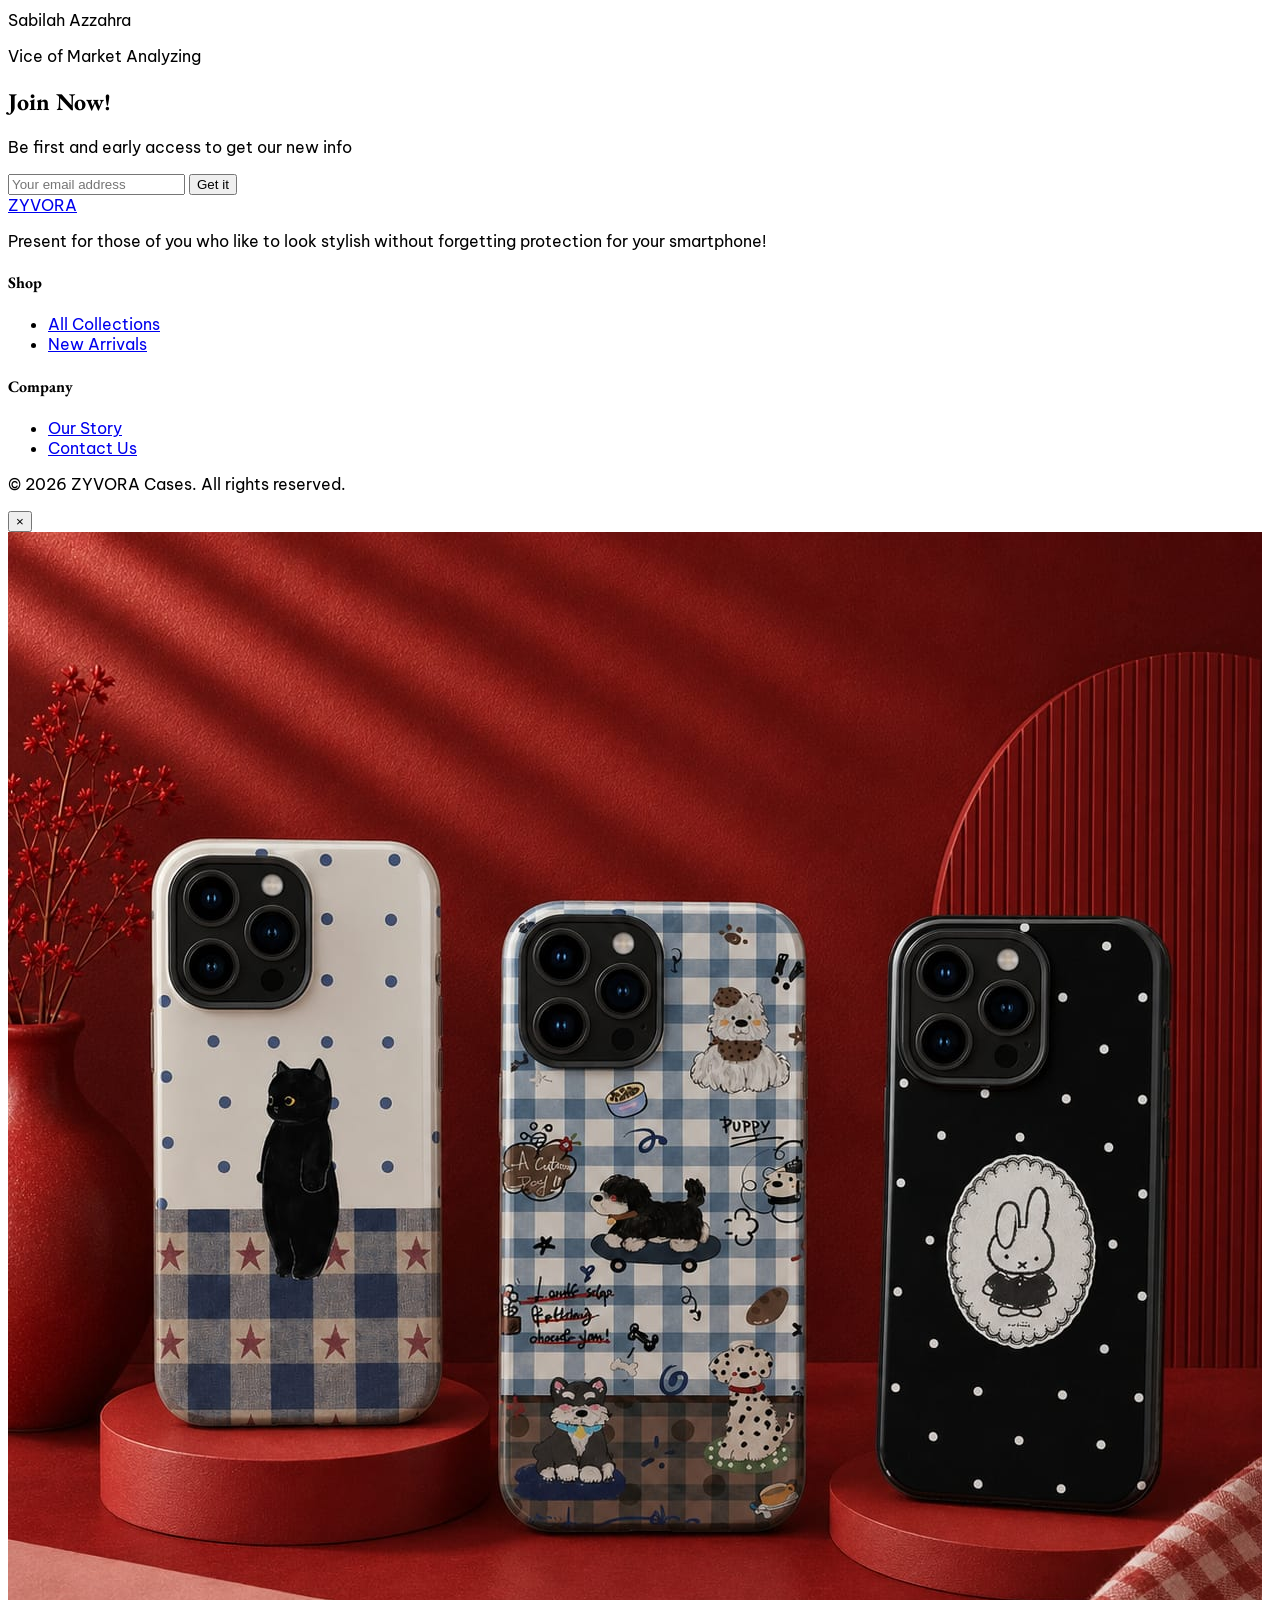
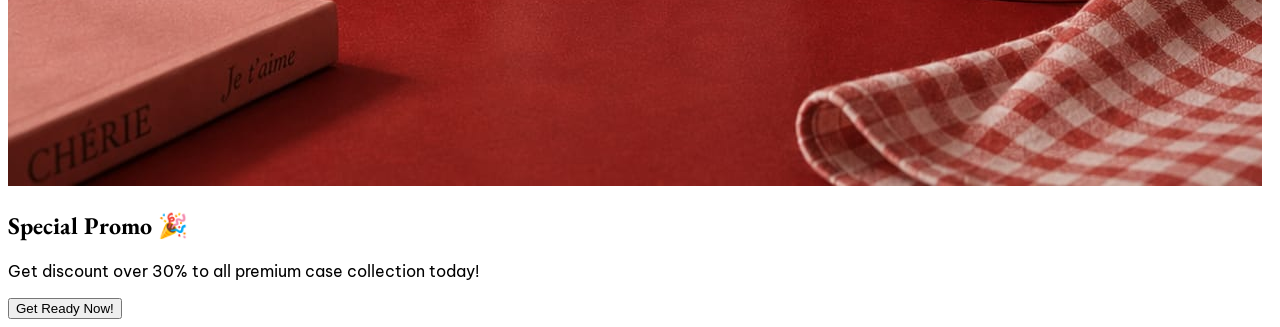
==== commit cf396ce7: "project update" ====
--- a/index.html
+++ b/index.html
@@ -144,6 +144,7 @@
                 </div>
             </div>
             <div class="flex items-center gap-4">
+                <a href="profile.html#cart" class="material-symbols-outlined text-on-surface-variant hover:opacity-80 transition-opacity flex items-center">shopping_bag</a>
                 <button class="material-symbols-outlined text-primary hover:opacity-80 transition-opacity" data-icon="person"><a href="./profile.html">person</a></button>
                 <button id="menu-btn" class="md:hidden material-symbols-outlined text-primary text-3xl">menu</button>
             </div>
@@ -180,10 +181,8 @@
                     href="about.html" style="color: white;">Our Story</a>
             </div>
             <div class="mt-auto flex justify-center gap-8 py-6 border-t border-outline-variant/20">
-                <button class="material-symbols-outlined text-primary hover:opacity-80 transition-opacity text-2xl"
-                    data-icon="shopping_bag">shopping_bag</button>
-                <button class="material-symbols-outlined text-primary hover:opacity-80 transition-opacity text-2xl"
-                    data-icon="person">person</button>
+                <button class="material-symbols-outlined text-primary hover:opacity-80 transition-opacity text-2xl"data-icon="shopping_bag">shopping_bag</button>
+                <button class="material-symbols-outlined text-primary hover:opacity-80 transition-opacity text-2xl"data-icon="person">person</button>
             </div>
         </div>
     </div>
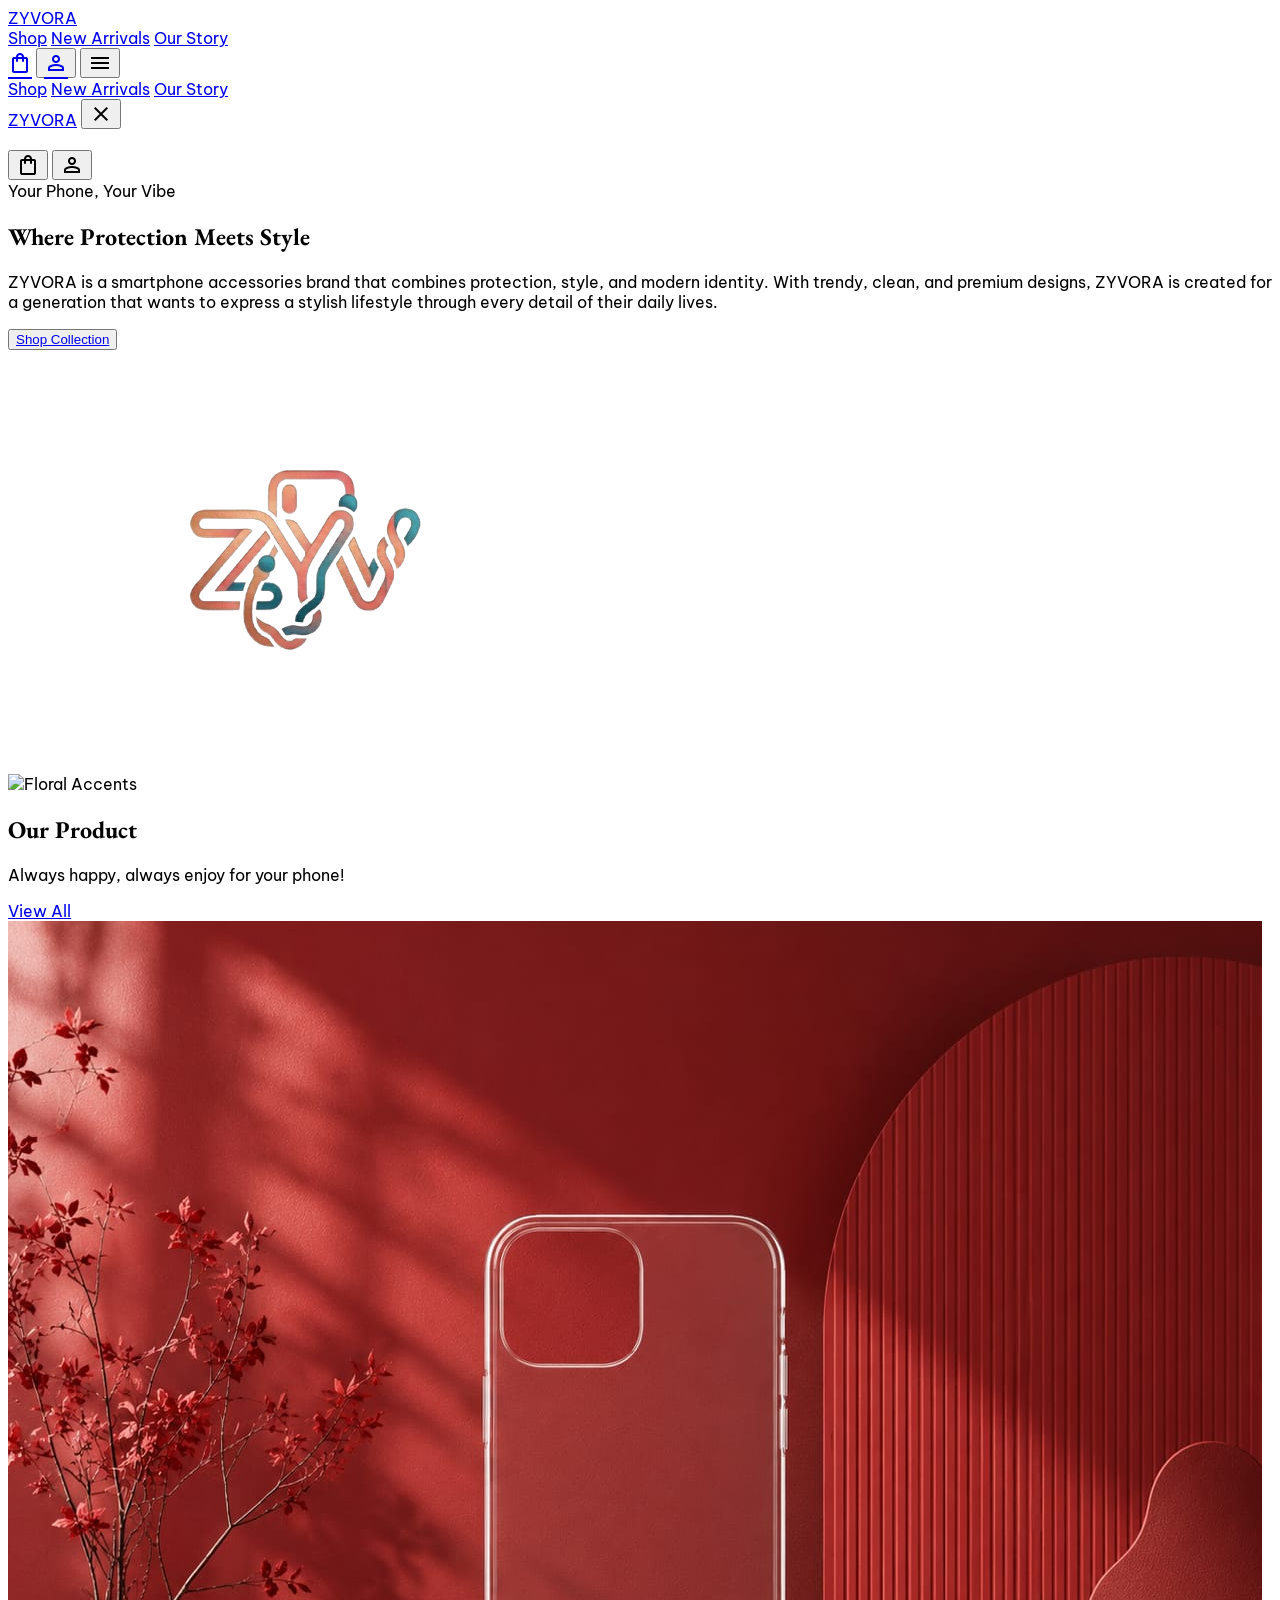
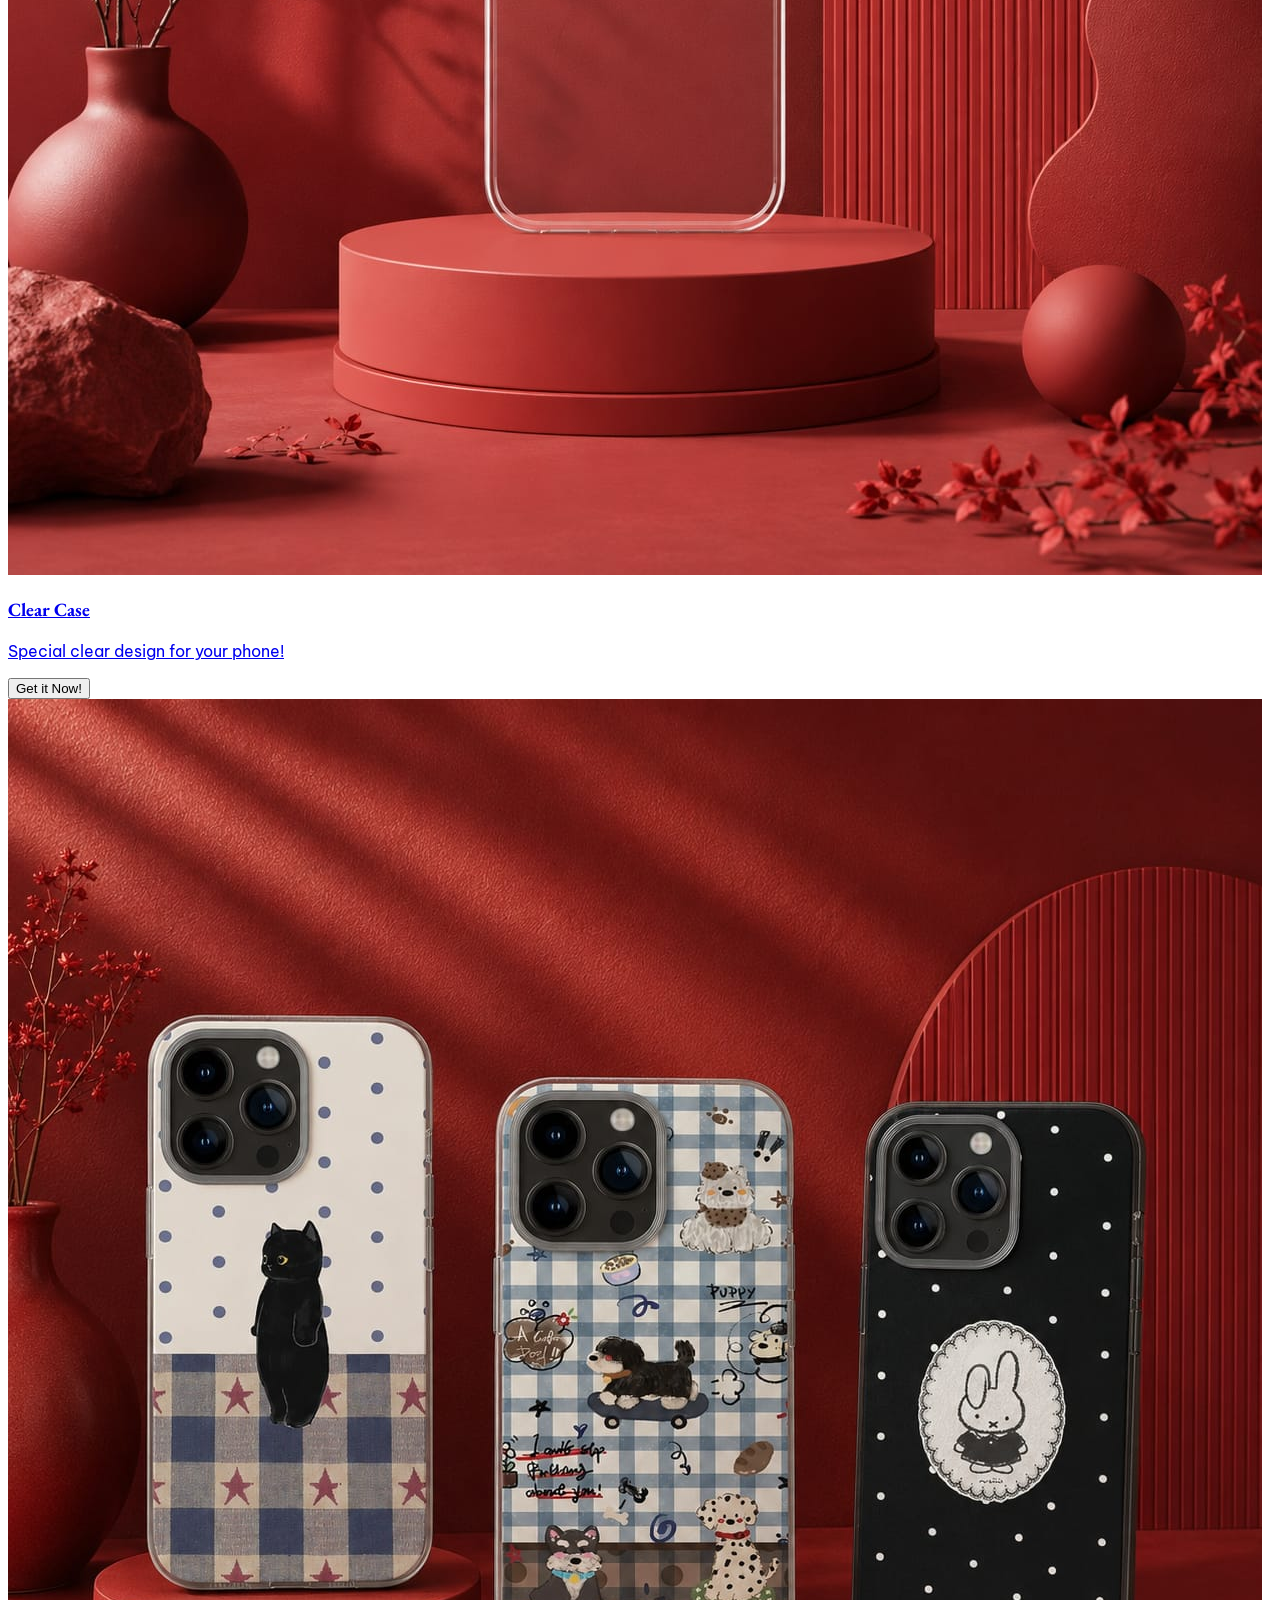
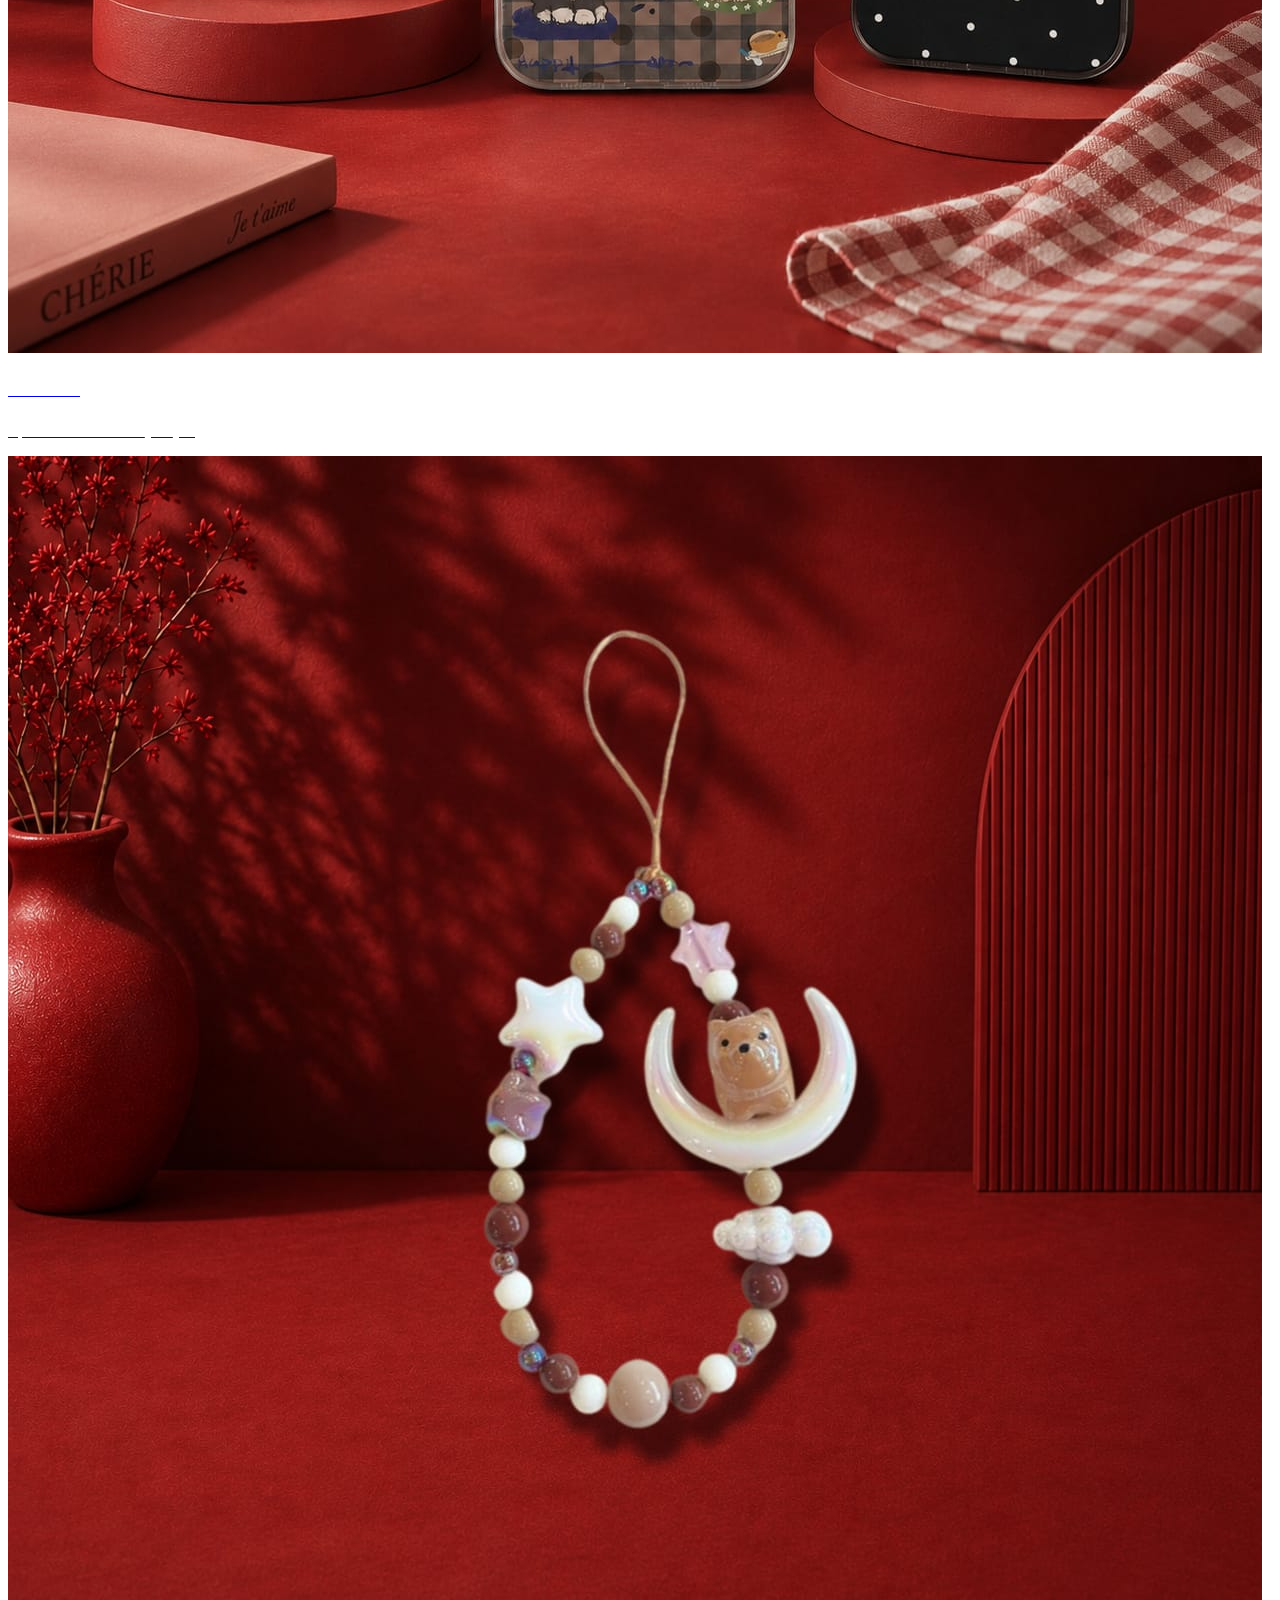
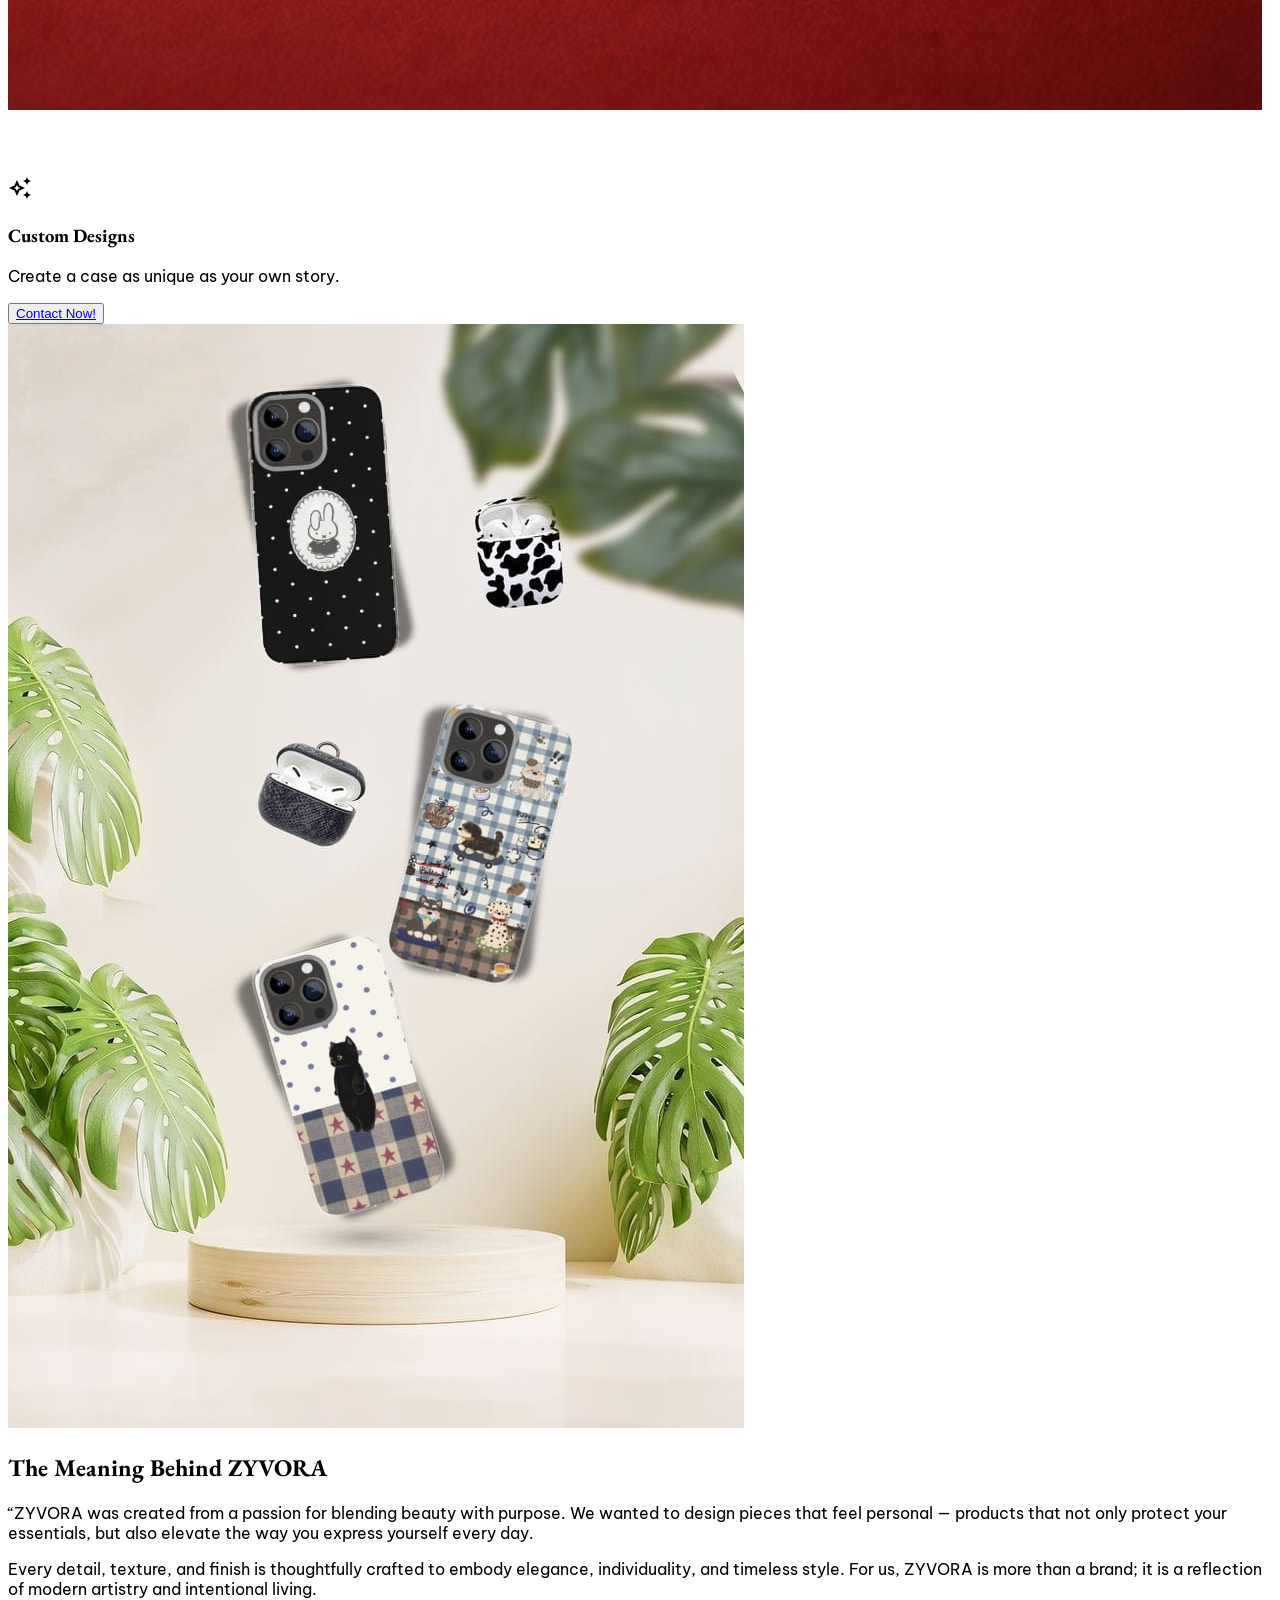
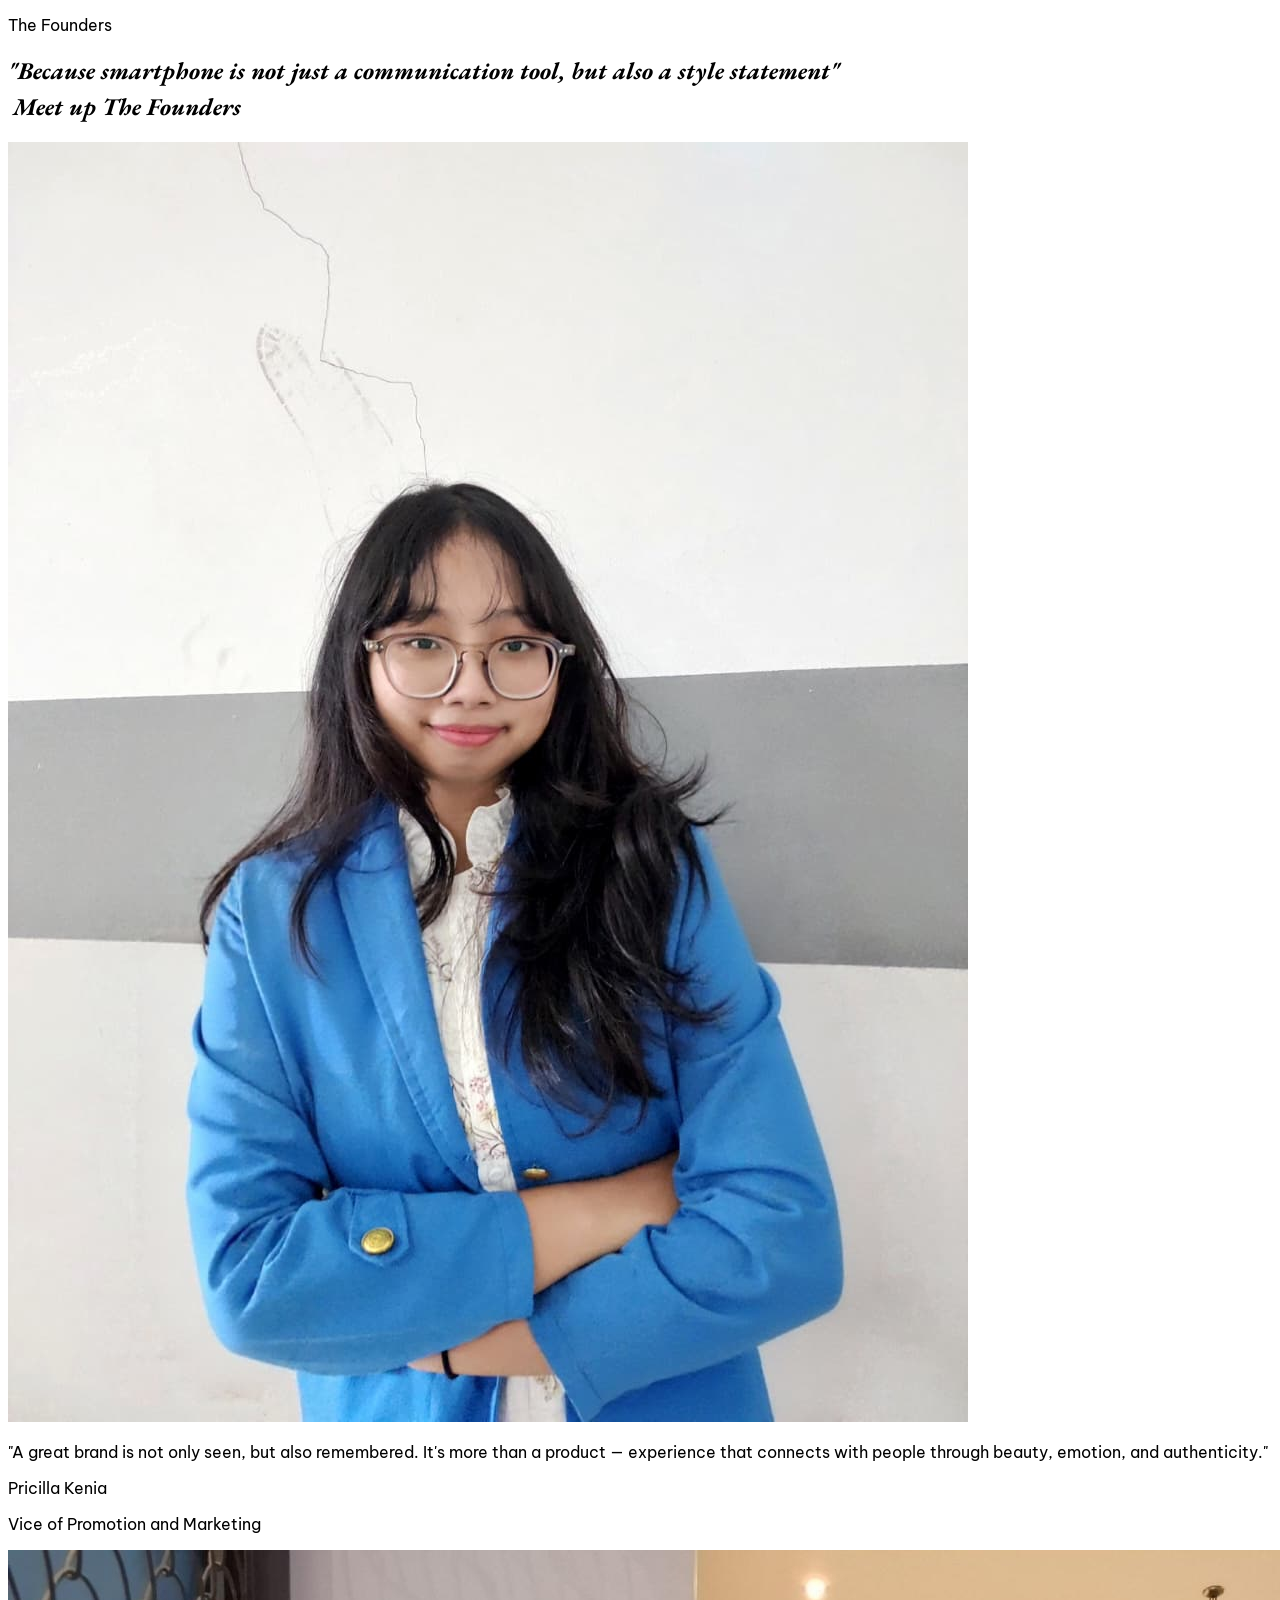
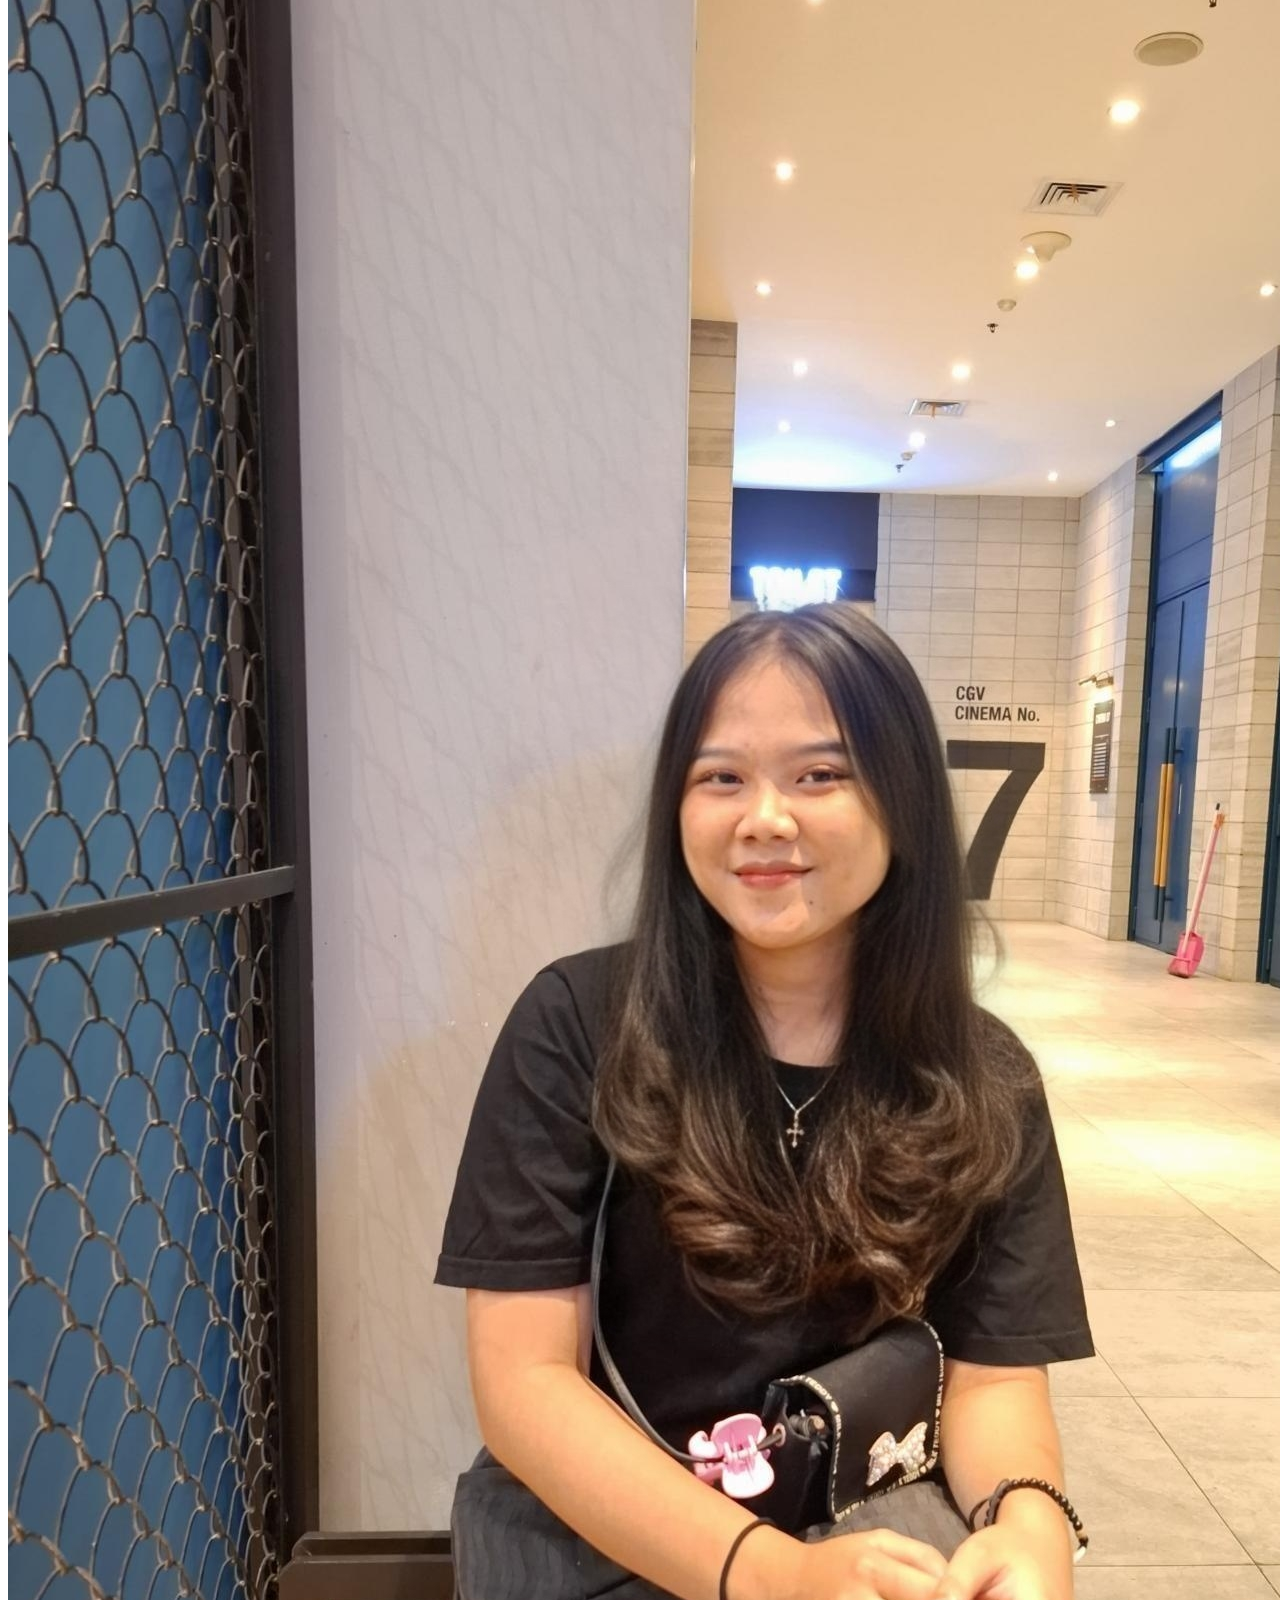
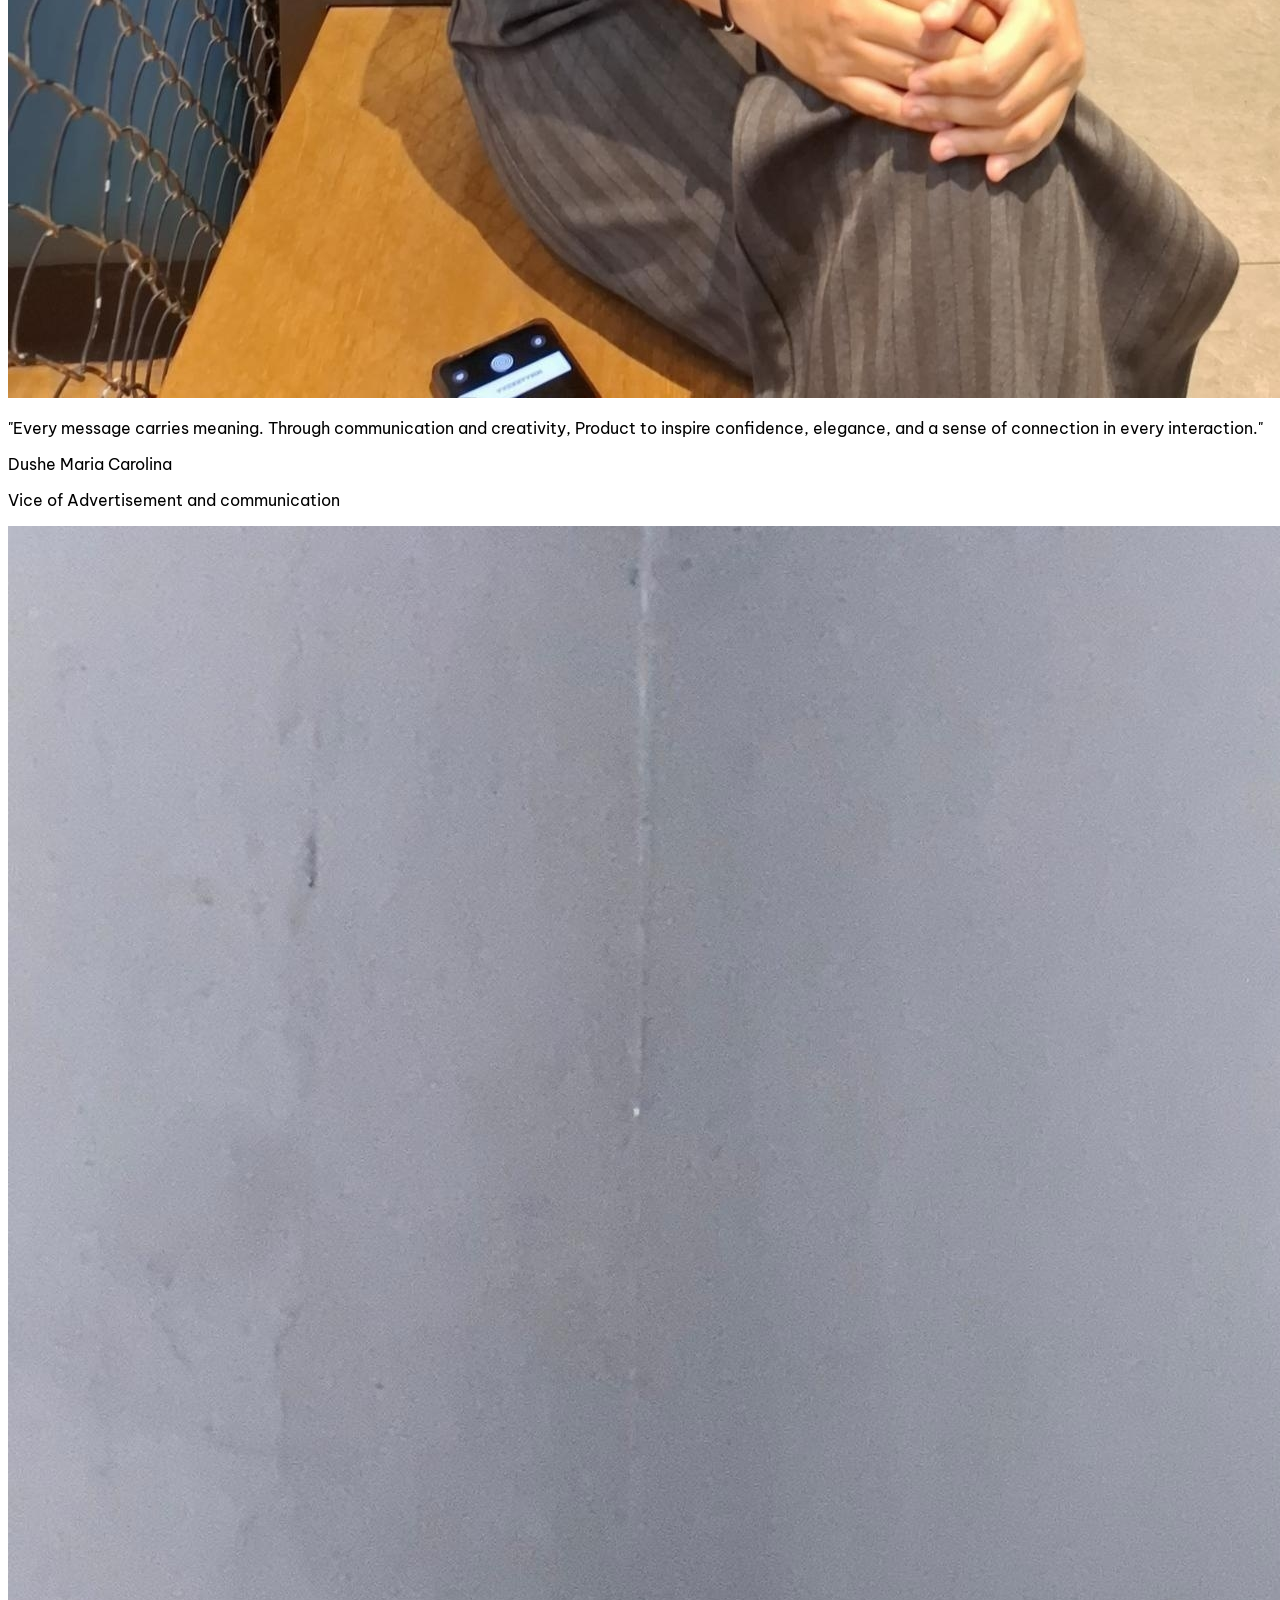
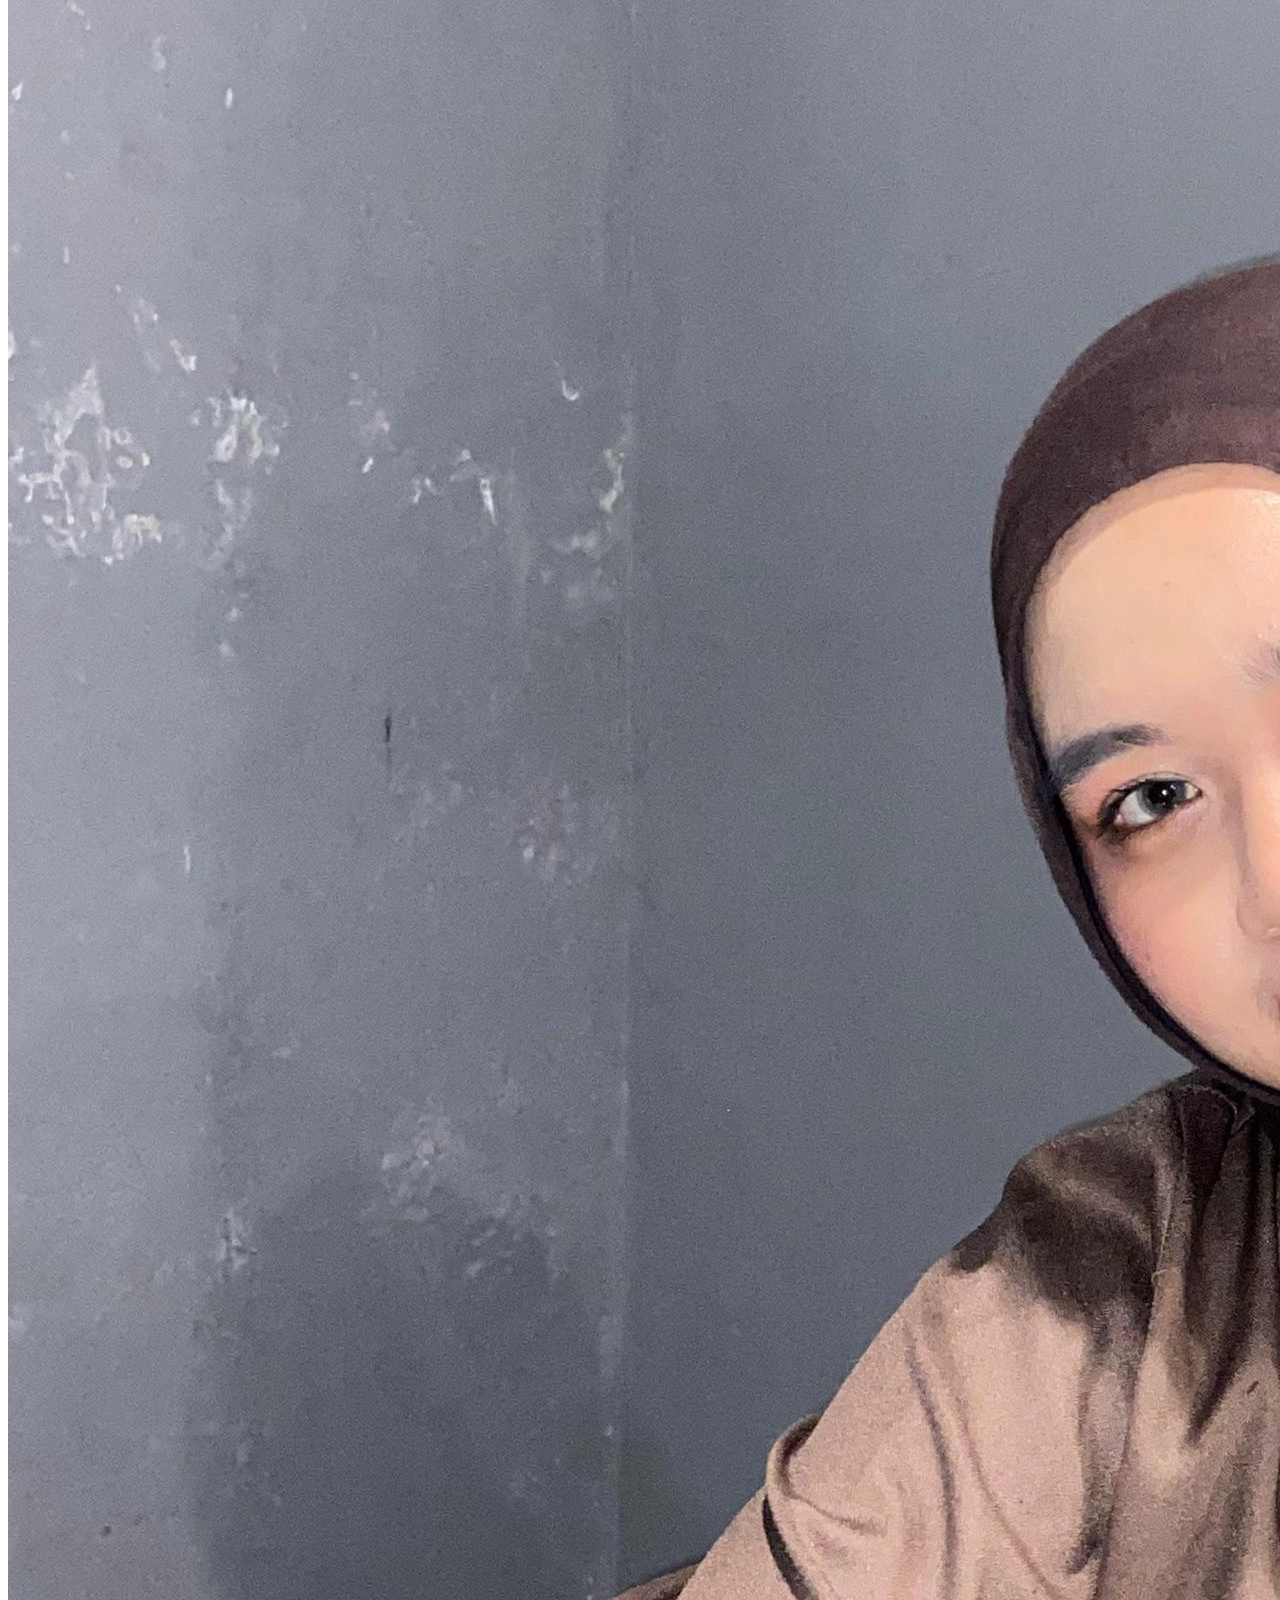
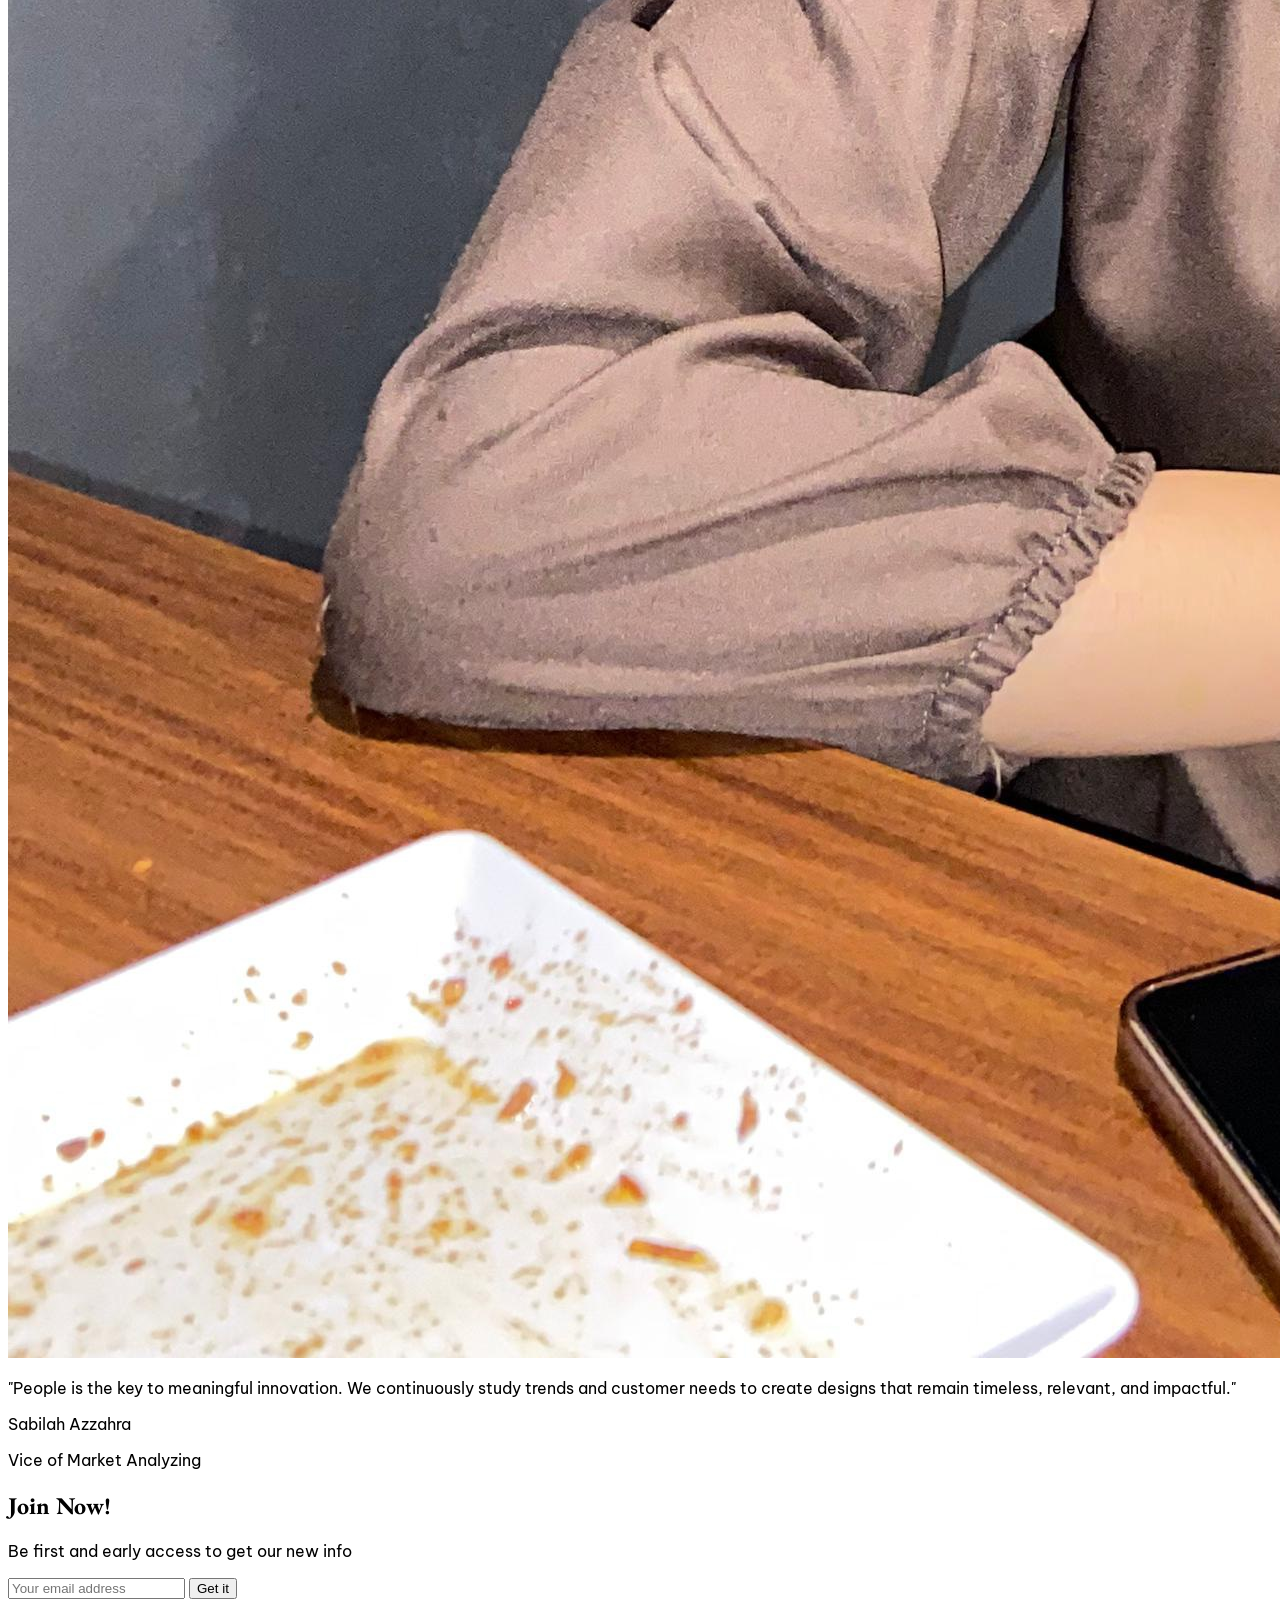
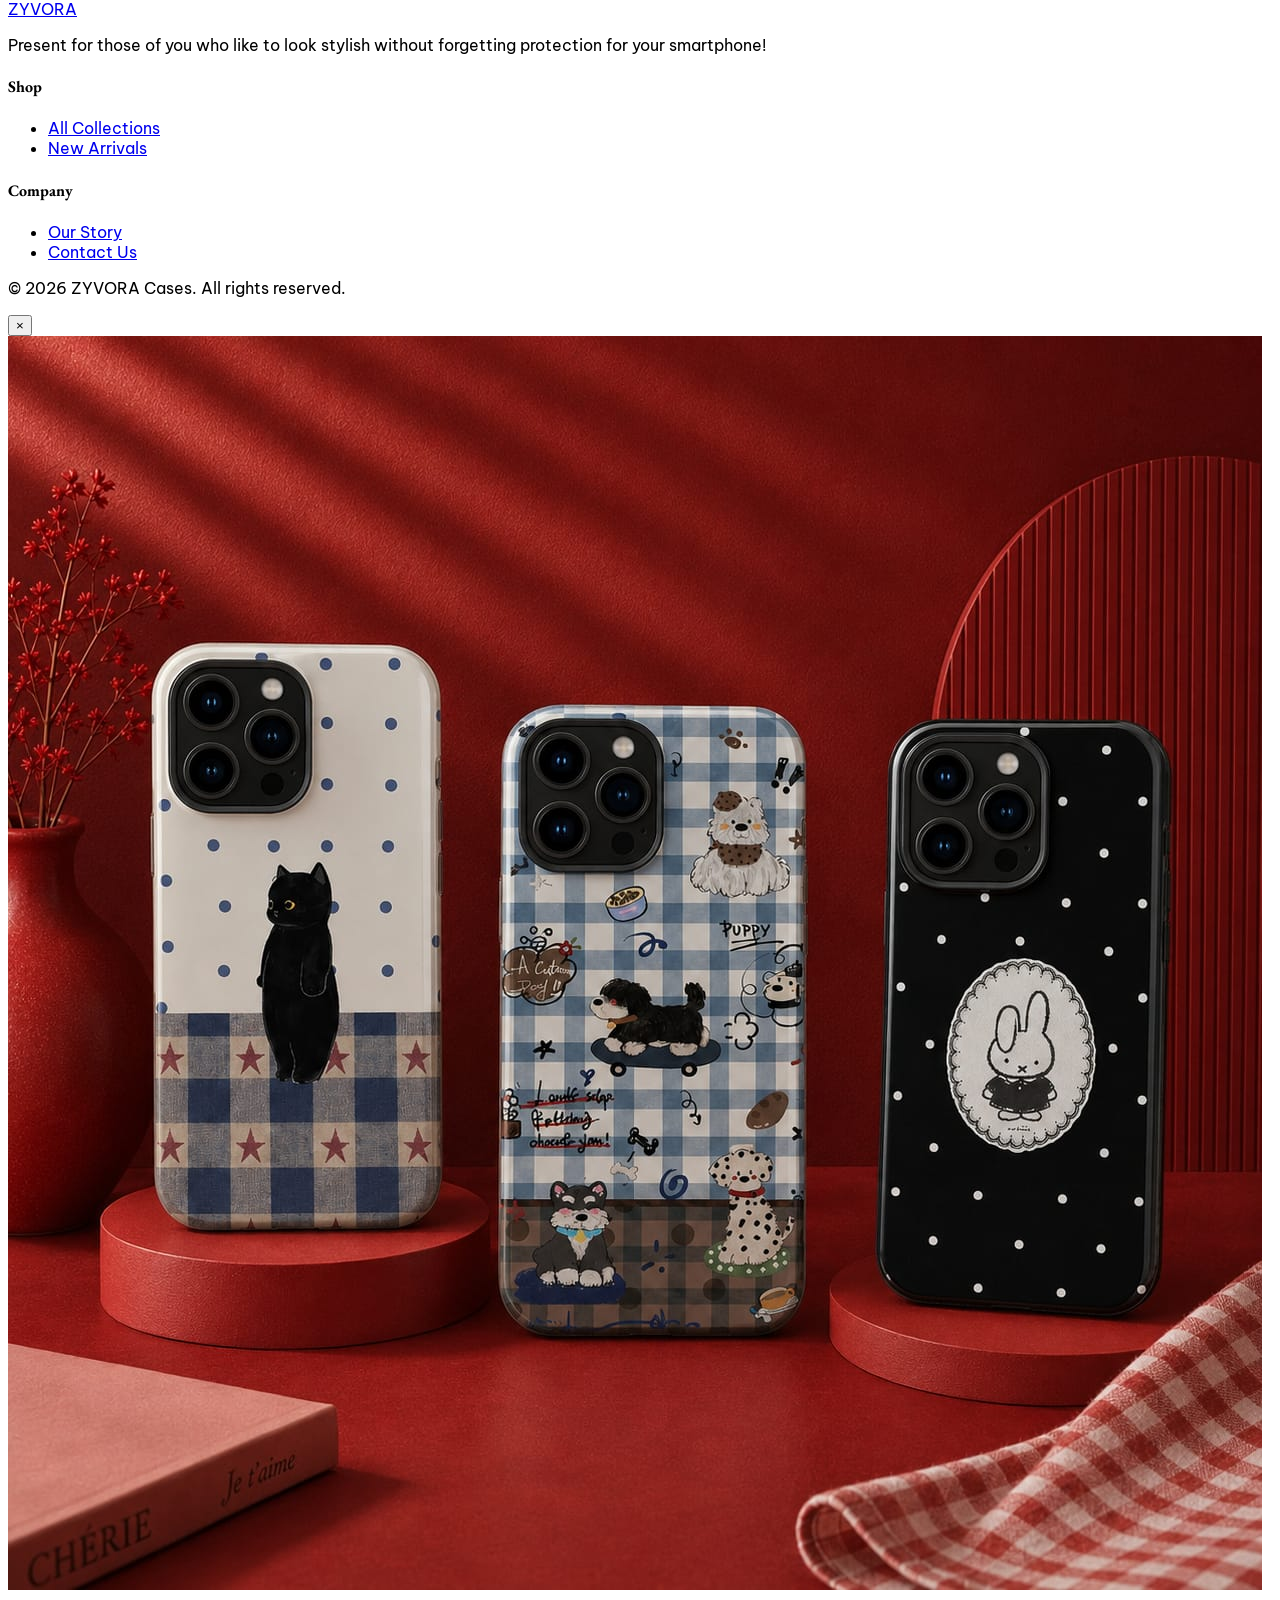
==== commit 292d3e2b: "project update" ====
--- a/index.html
+++ b/index.html
@@ -302,14 +302,14 @@
                     <div class="aspect-[4/5] rounded-xl overflow-hidden shadow-2xl">
                         <img alt="Craftsmanship" class="w-full h-full object-cover"
                             data-alt="An atmospheric, close-up photograph of an artisan's workbench covered in dried flower petals, leather tools, and gold leaf fragments. The artisan's hands are visible, carefully placing a delicate pressed flower onto a high-quality phone case mold. The lighting is moody and focused, with warm amber tones and deep shadows, highlighting the meticulous detail of the handcrafted process. The mood is one of quiet dedication, artistry, and boutique luxury."
-                            src="./imgs/home/meaning1.jpeg" />
-                    </div>
-                    <div
+                            src="./imgs/home/meaning2.jpeg" />
+                    </div>
+                    <!--<div
                         class="absolute -right-8 -bottom-8 w-48 h-48 rounded-lg overflow-hidden border-4 border-white shadow-lg hidden md:block">
                         <img alt="Workshop" class="w-full h-full object-cover"
                             data-alt="A brightly lit, clean white atelier filled with jars of dried botanical specimens and rolls of premium leather. The shelves are organized with artistic precision, reflecting a minimalist and professional environment. The light is soft and natural, emphasizing the pristine and organized nature of the artisanal workspace. The color palette is composed of soft neutrals, creams, and natural wood tones."
                             src="./imgs/home/meaning2.jpeg" />
-                    </div>
+                    </div>-->
                 </div>
                 <div class="md:col-span-6 md:col-start-7 py-8">
                     <h2 class="font-headline-lg text-headline-lg text-primary mb-6">The Meaning Behind ZYVORA</h2>
@@ -343,7 +343,7 @@
                         <div class="w-16 h-16 rounded-full bg-secondary-fixed mb-4 flex items-center justify-center overflow-hidden">
                             <img alt="Customer" class="w-full h-full object-cover"
                                 data-alt="A portrait of a serene woman with a natural, minimalist aesthetic, smiling softly in a brightly lit studio. The lighting is soft and flattering, with a clean white background that emphasizes a sense of clarity and modern beauty. She represents the discerning, high-end consumer of the boutique brand. The mood is peaceful and authentic."
-                                src="https://lh3.googleusercontent.com/aida-public/[base64]" />
+                                src="./imgs/home/founder/cl.jpeg" />
                         </div>
                         <p class="font-body-md text-body-md text-on-surface-variant mb-6 italic">"A great brand is not
                             only seen, but also remembered. It's more than a product — experience that connects with
@@ -356,7 +356,7 @@
                         <div class="w-16 h-16 rounded-full bg-secondary-fixed mb-4 flex items-center justify-center overflow-hidden">
                             <img alt="Customer" class="w-full h-full object-cover"
                                 data-alt="A sophisticated man with a stylish, classic haircut and a warm, genuine smile. He is wearing a dark, high-quality linen shirt, standing in a soft-focus garden setting. The lighting is golden hour, warm and inviting. He embodies the boutique's sophisticated and thoughtful audience. The overall aesthetic is one of refined, modern luxury."
-                                src="https://lh3.googleusercontent.com/aida-public/[base64]" />
+                                src="./imgs/home/founder/dus.jpeg" />
                         </div>
                         <p class="font-body-md text-body-md text-on-surface-variant mb-6 italic">"Every message carries
                             meaning. Through communication and creativity, Product to inspire confidence, elegance, and
@@ -371,7 +371,7 @@
                         <div class="w-16 h-16 rounded-full bg-secondary-fixed mb-4 flex items-center justify-center overflow-hidden">
                             <img alt="Customer" class="w-full h-full object-cover"
                                 data-alt="A close-up portrait of a woman with a chic, understated style, captured in a bright and airy minimalist apartment. Her expression is calm and confident, suggesting a preference for high-quality, boutique products. The lighting is high-key and soft, creating a modern, light-mode aesthetic that aligns with the brand's sophisticated and airy visual identity."
-                                src="https://lh3.googleusercontent.com/aida-public/[base64]" />
+                                src="./imgs/home/founder/sab.jpeg" />
                         </div>
                         <p class="font-body-md text-body-md text-on-surface-variant mb-6 italic">"People is the key to
                             meaningful innovation. We continuously study trends and customer needs to create designs
